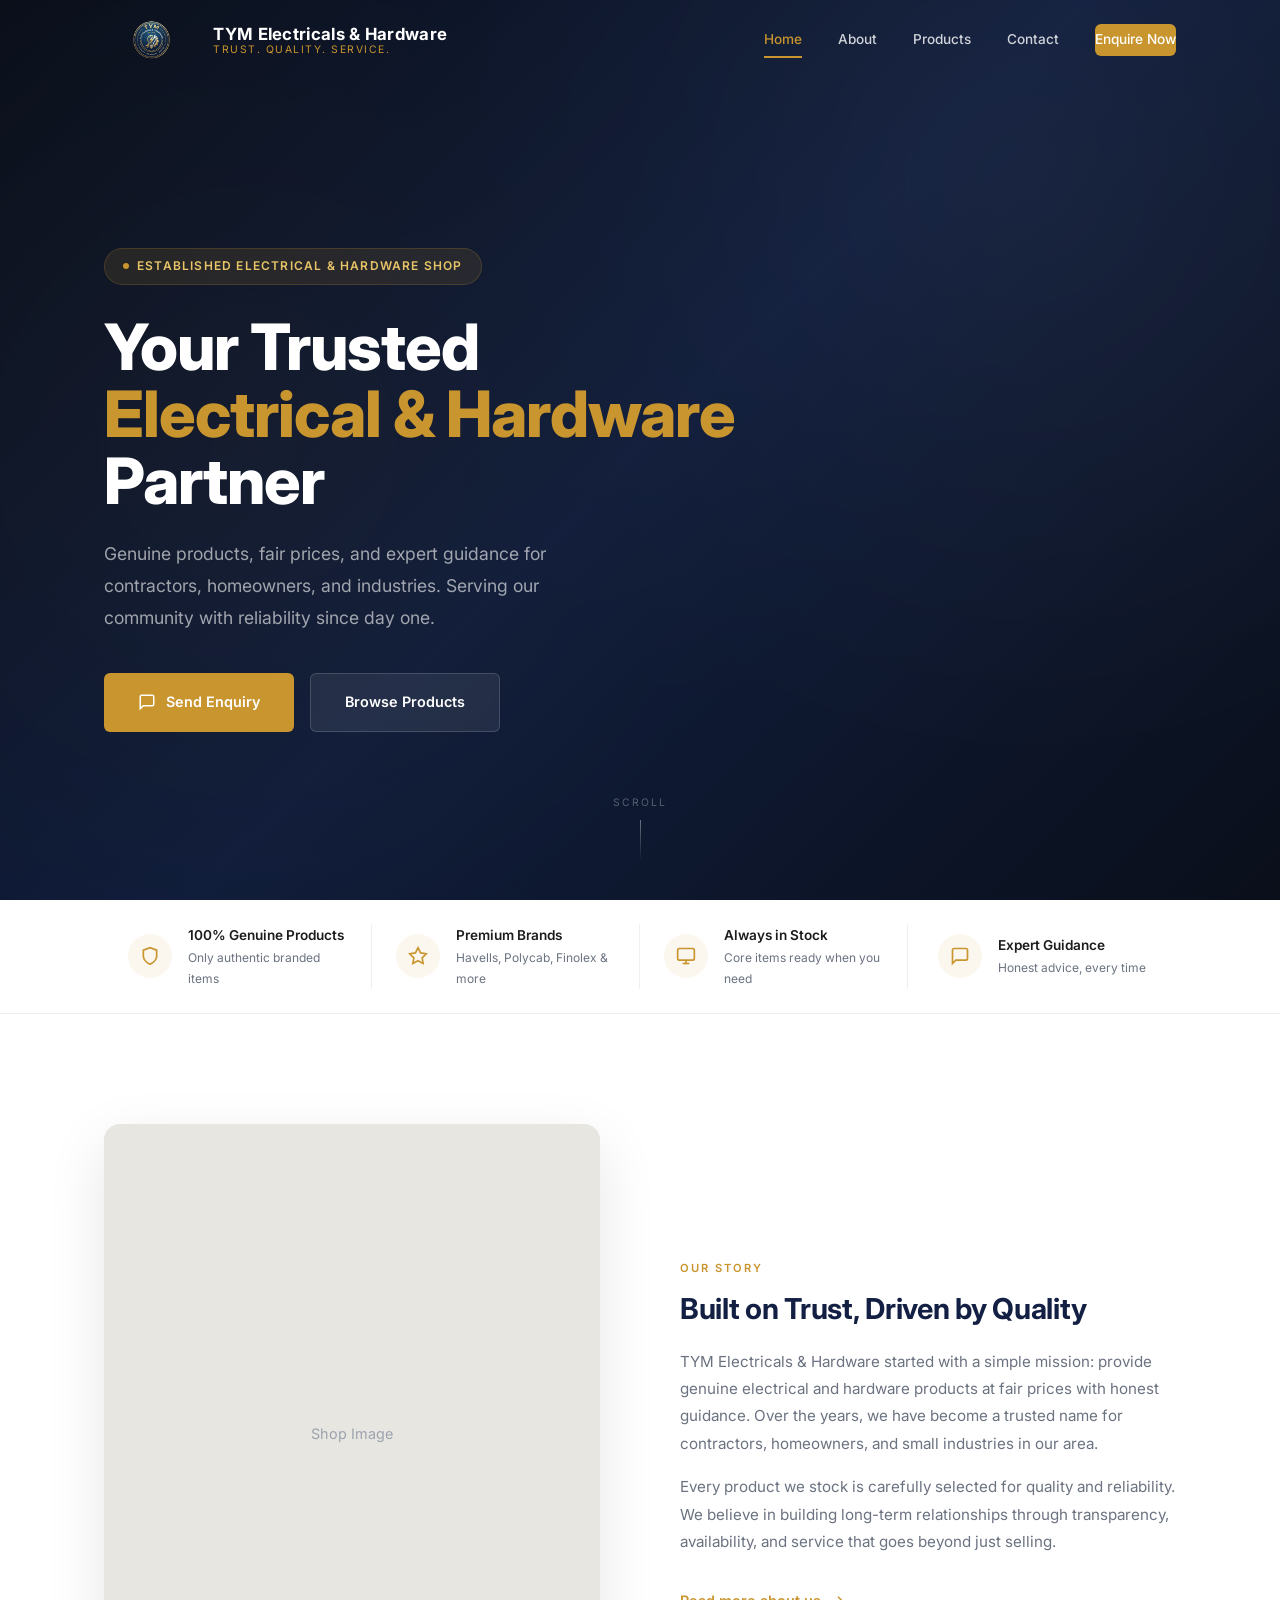
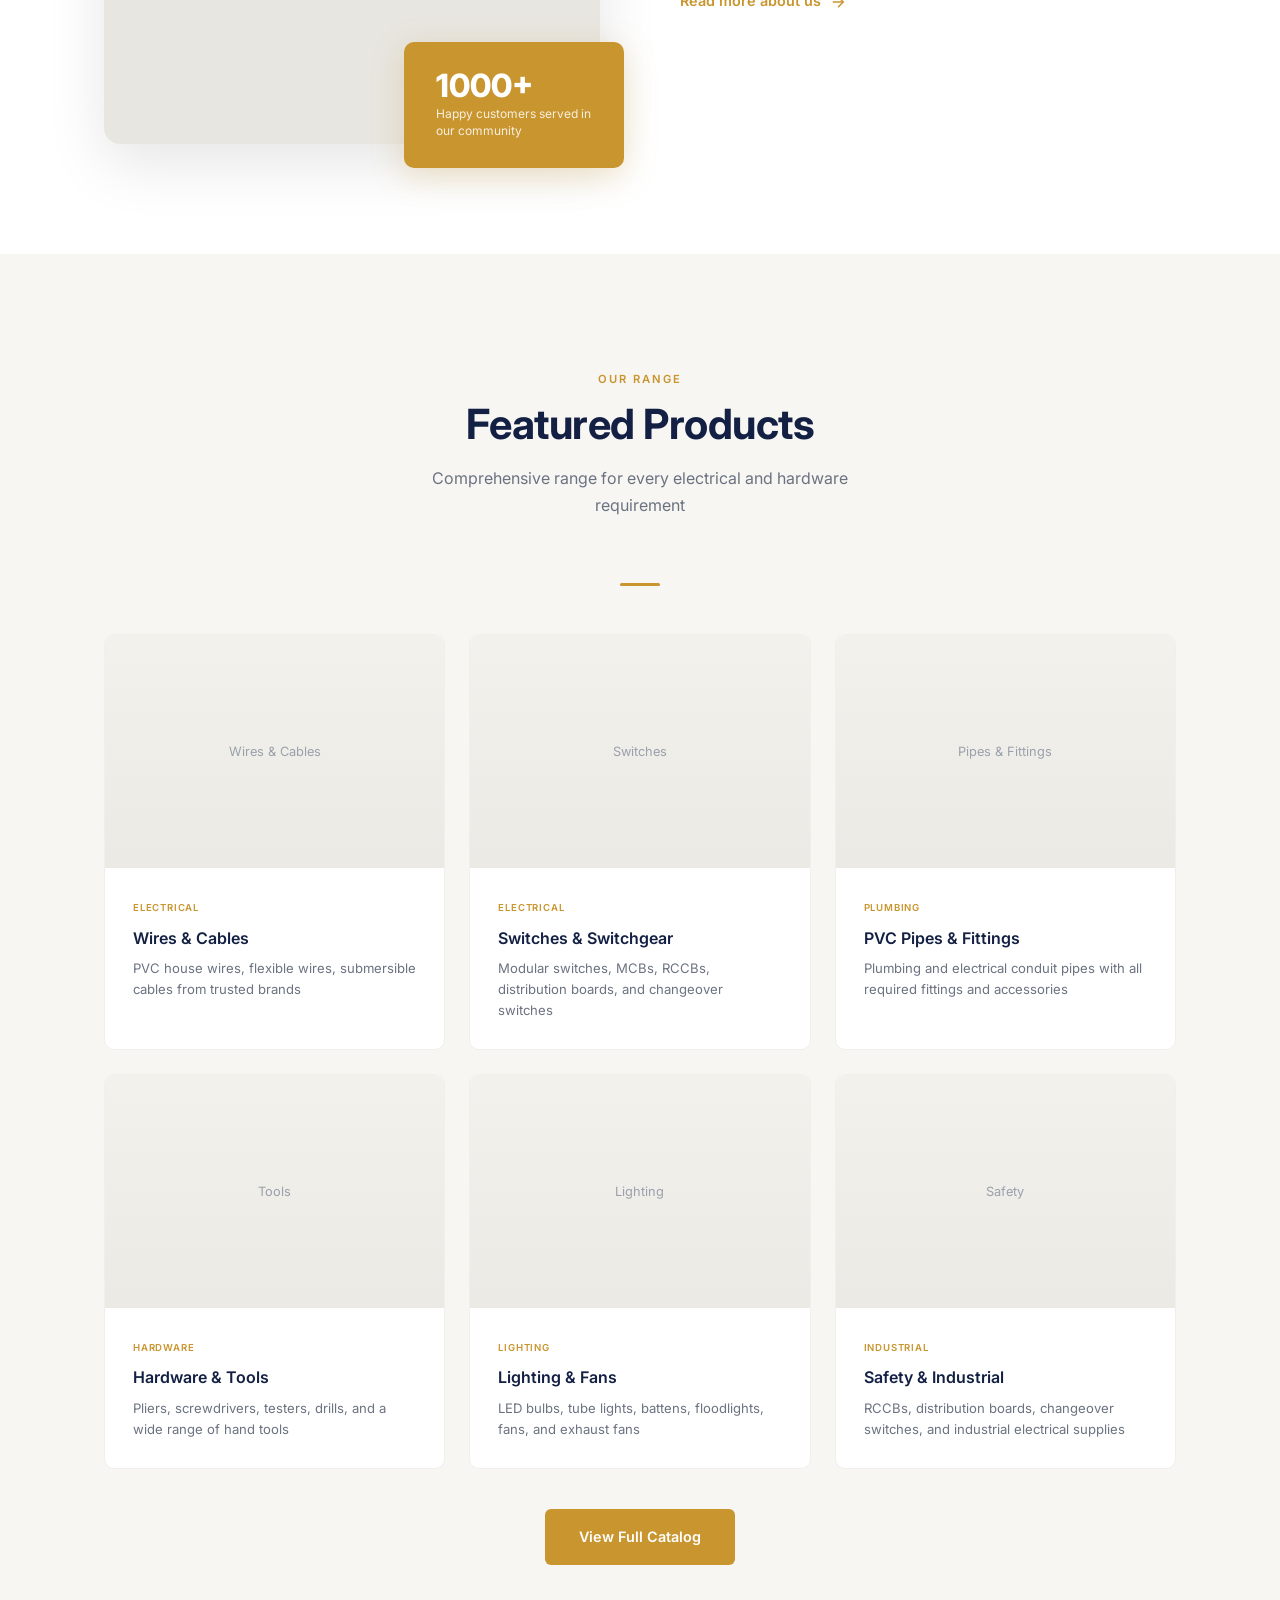
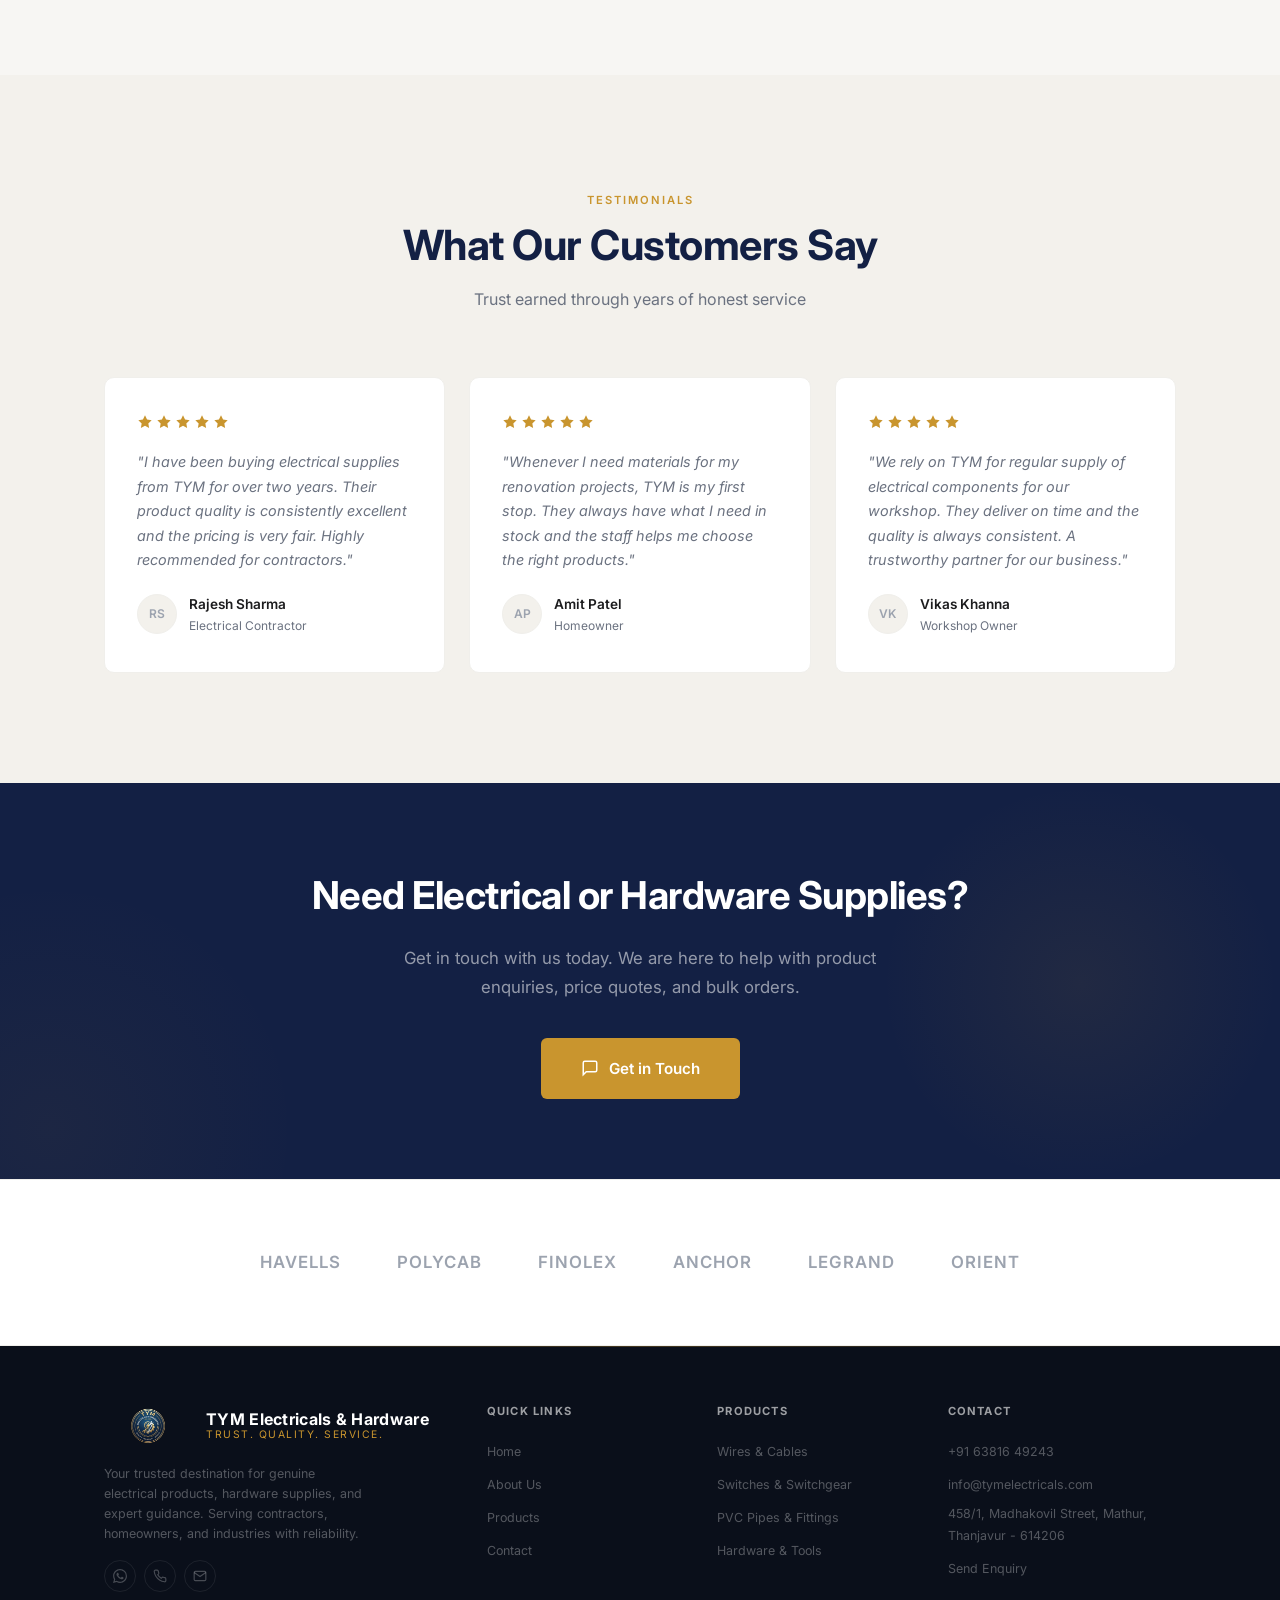
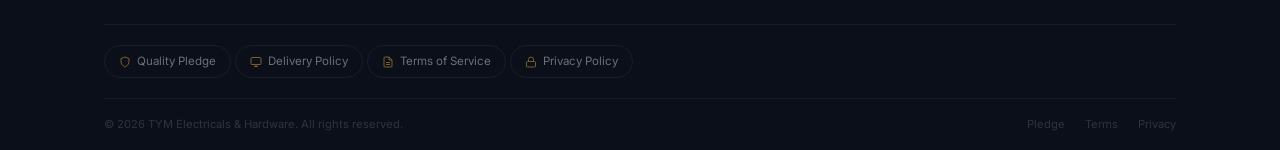
==== index.html @ fdbffb7a "Updated TYM Hardware website" ====
<!DOCTYPE html>
<html lang="en">
<head>
  <meta charset="UTF-8">
  <meta name="viewport" content="width=device-width, initial-scale=1.0">
  <meta name="description" content="TYM Electricals & Hardware - Your trusted source for genuine electrical products, wires, switches, pipes, tools, and hardware supplies.">
  <title>TYM Electricals & Hardware</title>
  <link rel="stylesheet" href="css/style.css">
</head>
<body>

  <!-- Mobile Overlay -->
  <div class="mobile-overlay"></div>

  <!-- Mobile Navigation -->
  <nav class="mobile-nav">
    <button class="mobile-nav-close" aria-label="Close menu">&times;</button>
    <a href="index.html">Home</a>
    <a href="about.html">About</a>
    <a href="products.html">Products</a>
    <a href="contact.html">Contact</a>
    <a href="contact.html">Enquire Now</a>
  </nav>

  <!-- Header -->
  <header class="header" id="home">
    <div class="container">
      <a href="index.html" class="logo">
        <img src="image/tym-e&amp;h-logo.png" alt="TYM Electricals & Hardware Logo" onerror="this.parentNode.innerHTML='<span class=logo-fallback>TYM</span>'">
        <div class="logo-text">
          <span>TYM Electricals &amp; Hardware</span>
          <span>Trust. Quality. Service.</span>
        </div>
      </a>
      <nav class="nav">
        <a href="index.html" class="active">Home</a>
        <a href="about.html">About</a>
        <a href="products.html">Products</a>
        <a href="contact.html">Contact</a>
        <a href="contact.html" class="nav-cta">Enquire Now</a>
      </nav>
      <button class="mobile-toggle" aria-label="Toggle menu">
        <span></span>
        <span></span>
        <span></span>
      </button>
    </div>
  </header>

  <!-- Hero -->
  <section class="hero">
    <div class="hero-bg" style="background-image: url('image/tym-hero-bg.png');"></div>
    <div class="hero-pattern"></div>
    <div class="container">
      <div class="hero-content">
        <div class="hero-badge">
          <span class="hero-badge-dot"></span>
          Established Electrical &amp; Hardware Shop
        </div>
        <h1>Your Trusted<br><span>Electrical &amp; Hardware</span><br>Partner</h1>
        <p>Genuine products, fair prices, and expert guidance for contractors, homeowners, and industries. Serving our community with reliability since day one.</p>
        <div class="hero-buttons">
          <a href="contact.html" class="btn btn-primary">
            <svg viewBox="0 0 24 24" fill="none" stroke="currentColor" stroke-width="2"><path d="M21 15a2 2 0 0 1-2 2H7l-4 4V5a2 2 0 0 1 2-2h14a2 2 0 0 1 2 2z"/></svg>
            Send Enquiry
          </a>
          <a href="products.html" class="btn btn-secondary">Browse Products</a>
        </div>
      </div>
    </div>
    <div class="hero-scroll">
      <span>Scroll</span>
      <div class="scroll-line"></div>
    </div>
  </section>

  <!-- Trust Bar -->
  <section class="trust-bar">
    <div class="container">
      <div class="trust-bar-grid">
        <div class="trust-item">
          <div class="trust-icon">
            <svg viewBox="0 0 24 24" fill="none" stroke="currentColor" stroke-width="2"><path d="M12 22s8-4 8-10V5l-8-3-8 3v7c0 6 8 10 8 10z"/></svg>
          </div>
          <div class="trust-text">
            <h5>100% Genuine Products</h5>
            <p>Only authentic branded items</p>
          </div>
        </div>
        <div class="trust-item">
          <div class="trust-icon">
            <svg viewBox="0 0 24 24" fill="none" stroke="currentColor" stroke-width="2"><path d="M12 2l3.09 6.26L22 9.27l-5 4.87 1.18 6.88L12 17.77l-6.18 3.25L7 14.14 2 9.27l6.91-1.01L12 2z"/></svg>
          </div>
          <div class="trust-text">
            <h5>Premium Brands</h5>
            <p>Havells, Polycab, Finolex &amp; more</p>
          </div>
        </div>
        <div class="trust-item">
          <div class="trust-icon">
            <svg viewBox="0 0 24 24" fill="none" stroke="currentColor" stroke-width="2"><rect x="2" y="3" width="20" height="14" rx="2"/><path d="M8 21h8"/><path d="M12 17v4"/></svg>
          </div>
          <div class="trust-text">
            <h5>Always in Stock</h5>
            <p>Core items ready when you need</p>
          </div>
        </div>
        <div class="trust-item">
          <div class="trust-icon">
            <svg viewBox="0 0 24 24" fill="none" stroke="currentColor" stroke-width="2"><path d="M21 15a2 2 0 0 1-2 2H7l-4 4V5a2 2 0 0 1 2-2h14a2 2 0 0 1 2 2z"/></svg>
          </div>
          <div class="trust-text">
            <h5>Expert Guidance</h5>
            <p>Honest advice, every time</p>
          </div>
        </div>
      </div>
    </div>
  </section>

  <!-- Story Preview -->
  <section class="section">
    <div class="container">
      <div class="story-grid">
        <div class="story-image-wrapper animate">
          <div class="story-image">
            <img src="image/shop-front.png" alt="TYM Electricals & Hardware" onerror="this.style.display='none';this.nextElementSibling.style.display='flex'">
            <div class="story-image-placeholder" style="display:none;">Shop Image</div>
          </div>
          <div class="story-accent-box">
            <div class="number">1000+</div>
            <div class="label">Happy customers served in our community</div>
          </div>
        </div>
        <div class="story-text animate">
          <span class="section-header-tag">Our Story</span>
          <h3>Built on Trust, Driven by Quality</h3>
          <p>TYM Electricals &amp; Hardware started with a simple mission: provide genuine electrical and hardware products at fair prices with honest guidance. Over the years, we have become a trusted name for contractors, homeowners, and small industries in our area.</p>
          <p>Every product we stock is carefully selected for quality and reliability. We believe in building long-term relationships through transparency, availability, and service that goes beyond just selling.</p>
          <a href="about.html" class="story-link">
            Read more about us
            <svg viewBox="0 0 24 24" fill="none" stroke="currentColor" stroke-width="2"><line x1="5" y1="12" x2="19" y2="12"/><polyline points="12 5 19 12 12 19"/></svg>
          </a>
        </div>
      </div>
    </div>
  </section>

  <!-- Featured Products -->
  <section class="section section-alt">
    <div class="container">
      <div class="section-header">
        <span class="section-header-tag">Our Range</span>
        <h2>Featured Products</h2>
        <p>Comprehensive range for every electrical and hardware requirement</p>
      </div>
      <div class="section-divider"></div>
      <div class="products-grid">
        <div class="product-card animate">
          <div class="product-card-image">
            <img src="image/cat-wires.png" alt="Electrical wires and cables" onerror="this.style.display='none';this.nextElementSibling.style.display='flex'">
            <div class="product-placeholder" style="display:none;">Wires &amp; Cables</div>
          </div>
          <div class="product-card-body">
            <span class="product-tag">Electrical</span>
            <h4>Wires &amp; Cables</h4>
            <p>PVC house wires, flexible wires, submersible cables from trusted brands</p>
          </div>
        </div>
        <div class="product-card animate">
          <div class="product-card-image">
            <img src="image/cat-switches.png" alt="Switches and switchgear" onerror="this.style.display='none';this.nextElementSibling.style.display='flex'">
            <div class="product-placeholder" style="display:none;">Switches</div>
          </div>
          <div class="product-card-body">
            <span class="product-tag">Electrical</span>
            <h4>Switches &amp; Switchgear</h4>
            <p>Modular switches, MCBs, RCCBs, distribution boards, and changeover switches</p>
          </div>
        </div>
        <div class="product-card animate">
          <div class="product-card-image">
            <img src="image/cat-pipes.png" alt="PVC pipes and fittings" onerror="this.style.display='none';this.nextElementSibling.style.display='flex'">
            <div class="product-placeholder" style="display:none;">Pipes &amp; Fittings</div>
          </div>
          <div class="product-card-body">
            <span class="product-tag">Plumbing</span>
            <h4>PVC Pipes &amp; Fittings</h4>
            <p>Plumbing and electrical conduit pipes with all required fittings and accessories</p>
          </div>
        </div>
        <div class="product-card animate">
          <div class="product-card-image">
            <img src="image/cat-tools.png" alt="Hardware tools" onerror="this.style.display='none';this.nextElementSibling.style.display='flex'">
            <div class="product-placeholder" style="display:none;">Tools</div>
          </div>
          <div class="product-card-body">
            <span class="product-tag">Hardware</span>
            <h4>Hardware &amp; Tools</h4>
            <p>Pliers, screwdrivers, testers, drills, and a wide range of hand tools</p>
          </div>
        </div>
        <div class="product-card animate">
          <div class="product-card-image">
            <img src="image/cat-lighting.png" alt="Lighting and fans" onerror="this.style.display='none';this.nextElementSibling.style.display='flex'">
            <div class="product-placeholder" style="display:none;">Lighting</div>
          </div>
          <div class="product-card-body">
            <span class="product-tag">Lighting</span>
            <h4>Lighting &amp; Fans</h4>
            <p>LED bulbs, tube lights, battens, floodlights, fans, and exhaust fans</p>
          </div>
        </div>
        <div class="product-card animate">
          <div class="product-card-image">
            <img src="image/cat-safety.png" alt="Safety and industrial products" onerror="this.style.display='none';this.nextElementSibling.style.display='flex'">
            <div class="product-placeholder" style="display:none;">Safety</div>
          </div>
          <div class="product-card-body">
            <span class="product-tag">Industrial</span>
            <h4>Safety &amp; Industrial</h4>
            <p>RCCBs, distribution boards, changeover switches, and industrial electrical supplies</p>
          </div>
        </div>
      </div>
      <div style="text-align:center;margin-top:40px;">
        <a href="products.html" class="btn btn-primary">View Full Catalog</a>
      </div>
    </div>
  </section>

  <!-- Testimonials -->
  <section class="section section-warm">
    <div class="container">
      <div class="section-header">
        <span class="section-header-tag">Testimonials</span>
        <h2>What Our Customers Say</h2>
        <p>Trust earned through years of honest service</p>
      </div>
      <div class="testimonials-grid">
        <div class="testimonial-card animate">
          <div class="testimonial-stars">
            <svg viewBox="0 0 24 24" fill="currentColor"><path d="M12 2l3.09 6.26L22 9.27l-5 4.87 1.18 6.88L12 17.77l-6.18 3.25L7 14.14 2 9.27l6.91-1.01L12 2z"/></svg>
            <svg viewBox="0 0 24 24" fill="currentColor"><path d="M12 2l3.09 6.26L22 9.27l-5 4.87 1.18 6.88L12 17.77l-6.18 3.25L7 14.14 2 9.27l6.91-1.01L12 2z"/></svg>
            <svg viewBox="0 0 24 24" fill="currentColor"><path d="M12 2l3.09 6.26L22 9.27l-5 4.87 1.18 6.88L12 17.77l-6.18 3.25L7 14.14 2 9.27l6.91-1.01L12 2z"/></svg>
            <svg viewBox="0 0 24 24" fill="currentColor"><path d="M12 2l3.09 6.26L22 9.27l-5 4.87 1.18 6.88L12 17.77l-6.18 3.25L7 14.14 2 9.27l6.91-1.01L12 2z"/></svg>
            <svg viewBox="0 0 24 24" fill="currentColor"><path d="M12 2l3.09 6.26L22 9.27l-5 4.87 1.18 6.88L12 17.77l-6.18 3.25L7 14.14 2 9.27l6.91-1.01L12 2z"/></svg>
          </div>
          <p class="testimonial-text">"I have been buying electrical supplies from TYM for over two years. Their product quality is consistently excellent and the pricing is very fair. Highly recommended for contractors."</p>
          <div class="testimonial-author">
            <div class="testimonial-avatar">RS</div>
            <div class="testimonial-info">
              <h5>Rajesh Sharma</h5>
              <p>Electrical Contractor</p>
            </div>
          </div>
        </div>
        <div class="testimonial-card animate">
          <div class="testimonial-stars">
            <svg viewBox="0 0 24 24" fill="currentColor"><path d="M12 2l3.09 6.26L22 9.27l-5 4.87 1.18 6.88L12 17.77l-6.18 3.25L7 14.14 2 9.27l6.91-1.01L12 2z"/></svg>
            <svg viewBox="0 0 24 24" fill="currentColor"><path d="M12 2l3.09 6.26L22 9.27l-5 4.87 1.18 6.88L12 17.77l-6.18 3.25L7 14.14 2 9.27l6.91-1.01L12 2z"/></svg>
            <svg viewBox="0 0 24 24" fill="currentColor"><path d="M12 2l3.09 6.26L22 9.27l-5 4.87 1.18 6.88L12 17.77l-6.18 3.25L7 14.14 2 9.27l6.91-1.01L12 2z"/></svg>
            <svg viewBox="0 0 24 24" fill="currentColor"><path d="M12 2l3.09 6.26L22 9.27l-5 4.87 1.18 6.88L12 17.77l-6.18 3.25L7 14.14 2 9.27l6.91-1.01L12 2z"/></svg>
            <svg viewBox="0 0 24 24" fill="currentColor"><path d="M12 2l3.09 6.26L22 9.27l-5 4.87 1.18 6.88L12 17.77l-6.18 3.25L7 14.14 2 9.27l6.91-1.01L12 2z"/></svg>
          </div>
          <p class="testimonial-text">"Whenever I need materials for my renovation projects, TYM is my first stop. They always have what I need in stock and the staff helps me choose the right products."</p>
          <div class="testimonial-author">
            <div class="testimonial-avatar">AP</div>
            <div class="testimonial-info">
              <h5>Amit Patel</h5>
              <p>Homeowner</p>
            </div>
          </div>
        </div>
        <div class="testimonial-card animate">
          <div class="testimonial-stars">
            <svg viewBox="0 0 24 24" fill="currentColor"><path d="M12 2l3.09 6.26L22 9.27l-5 4.87 1.18 6.88L12 17.77l-6.18 3.25L7 14.14 2 9.27l6.91-1.01L12 2z"/></svg>
            <svg viewBox="0 0 24 24" fill="currentColor"><path d="M12 2l3.09 6.26L22 9.27l-5 4.87 1.18 6.88L12 17.77l-6.18 3.25L7 14.14 2 9.27l6.91-1.01L12 2z"/></svg>
            <svg viewBox="0 0 24 24" fill="currentColor"><path d="M12 2l3.09 6.26L22 9.27l-5 4.87 1.18 6.88L12 17.77l-6.18 3.25L7 14.14 2 9.27l6.91-1.01L12 2z"/></svg>
            <svg viewBox="0 0 24 24" fill="currentColor"><path d="M12 2l3.09 6.26L22 9.27l-5 4.87 1.18 6.88L12 17.77l-6.18 3.25L7 14.14 2 9.27l6.91-1.01L12 2z"/></svg>
            <svg viewBox="0 0 24 24" fill="currentColor"><path d="M12 2l3.09 6.26L22 9.27l-5 4.87 1.18 6.88L12 17.77l-6.18 3.25L7 14.14 2 9.27l6.91-1.01L12 2z"/></svg>
          </div>
          <p class="testimonial-text">"We rely on TYM for regular supply of electrical components for our workshop. They deliver on time and the quality is always consistent. A trustworthy partner for our business."</p>
          <div class="testimonial-author">
            <div class="testimonial-avatar">VK</div>
            <div class="testimonial-info">
              <h5>Vikas Khanna</h5>
              <p>Workshop Owner</p>
            </div>
          </div>
        </div>
      </div>
    </div>
  </section>

  <!-- CTA Banner -->
  <section class="cta-banner">
    <div class="container">
      <div class="cta-content">
        <h2>Need Electrical or Hardware Supplies?</h2>
        <p>Get in touch with us today. We are here to help with product enquiries, price quotes, and bulk orders.</p>
        <a href="contact.html" class="btn btn-primary">
          <svg viewBox="0 0 24 24" fill="none" stroke="currentColor" stroke-width="2"><path d="M21 15a2 2 0 0 1-2 2H7l-4 4V5a2 2 0 0 1 2-2h14a2 2 0 0 1 2 2z"/></svg>
          Get in Touch
        </a>
      </div>
    </div>
  </section>

  <!-- Brands -->
  <section class="brands-section">
    <div class="container">
      <div class="brands-grid">
        <span class="brand-item">Havells</span>
        <span class="brand-item">Polycab</span>
        <span class="brand-item">Finolex</span>
        <span class="brand-item">Anchor</span>
        <span class="brand-item">Legrand</span>
        <span class="brand-item">Orient</span>
      </div>
    </div>
  </section>

    <!-- Footer -->
  <footer class="footer">
    <div class="container">
      <div class="footer-grid">
        <div class="footer-brand">
          <a href="index.html" class="logo">
            <img src="image/tym-e&amp;h-logo.png" alt="TYM Electricals & Hardware" onerror="this.style.display='none'">
            <div class="logo-text">
              <span>TYM Electricals &amp; Hardware</span>
              <span>Trust. Quality. Service.</span>
            </div>
          </a>
          <p class="footer-brand-desc">Your trusted destination for genuine electrical products, hardware supplies, and expert guidance. Serving contractors, homeowners, and industries with reliability.</p>
          <div class="footer-social">
            <a href="#" aria-label="WhatsApp">
              <svg viewBox="0 0 24 24" fill="currentColor"><path d="M17.472 14.382c-.297-.149-1.758-.867-2.03-.967-.273-.099-.471-.148-.67.15-.197.297-.767.966-.94 1.164-.173.199-.347.223-.644.075-.297-.15-1.255-.463-2.39-1.475-.883-.788-1.48-1.761-1.653-2.059-.173-.297-.018-.458.13-.606.134-.133.298-.347.446-.52.149-.174.198-.298.298-.497.099-.198.05-.371-.025-.52-.075-.149-.669-1.612-.916-2.207-.242-.579-.487-.5-.669-.51-.173-.008-.371-.01-.57-.01-.198 0-.52.074-.792.372-.272.297-1.04 1.016-1.04 2.479 0 1.462 1.065 2.875 1.213 3.074.149.198 2.096 3.2 5.077 4.487.709.306 1.262.489 1.694.625.712.227 1.36.195 1.871.118.571-.085 1.758-.719 2.006-1.413.248-.694.248-1.289.173-1.413-.074-.124-.272-.198-.57-.347m-5.421 7.403h-.004a9.87 9.87 0 01-5.031-1.378l-.361-.214-3.741.982.998-3.648-.235-.374a9.86 9.86 0 01-1.51-5.26c.001-5.45 4.436-9.884 9.888-9.884 2.64 0 5.122 1.03 6.988 2.898a9.825 9.825 0 012.893 6.994c-.003 5.45-4.437 9.884-9.885 9.884m8.413-18.297A11.815 11.815 0 0012.05 0C5.495 0 .16 5.335.157 11.892c0 2.096.547 4.142 1.588 5.945L.057 24l6.305-1.654a11.882 11.882 0 005.683 1.448h.005c6.554 0 11.89-5.335 11.893-11.893a11.821 11.821 0 00-3.48-8.413z"/></svg>
            </a>
            <a href="#" aria-label="Phone">
              <svg viewBox="0 0 24 24" fill="none" stroke="currentColor" stroke-width="2"><path d="M22 16.92v3a2 2 0 01-2.18 2 19.79 19.79 0 01-8.63-3.07 19.5 19.5 0 01-6-6 19.79 19.79 0 01-3.07-8.67A2 2 0 014.11 2h3a2 2 0 012 1.72 12.84 12.84 0 00.7 2.81 2 2 0 01-.45 2.11L8.09 9.91a16 16 0 006 6l1.27-1.27a2 2 0 012.11-.45 12.84 12.84 0 002.81.7A2 2 0 0122 16.92z"/></svg>
            </a>
            <a href="#" aria-label="Email">
              <svg viewBox="0 0 24 24" fill="none" stroke="currentColor" stroke-width="2"><path d="M4 4h16c1.1 0 2 .9 2 2v12c0 1.1-.9 2-2 2H4c-1.1 0-2-.9-2-2V6c0-1.1.9-2 2-2z"/><polyline points="22,6 12,13 2,6"/></svg>
            </a>
          </div>
        </div>
        <div>
          <h5>Quick Links</h5>
          <ul>
            <li><a href="index.html">Home</a></li>
            <li><a href="about.html">About Us</a></li>
            <li><a href="products.html">Products</a></li>
            <li><a href="contact.html">Contact</a></li>
          </ul>
        </div>
        <div>
          <h5>Products</h5>
          <ul>
            <li><a href="products.html">Wires &amp; Cables</a></li>
            <li><a href="products.html">Switches &amp; Switchgear</a></li>
            <li><a href="products.html">PVC Pipes &amp; Fittings</a></li>
            <li><a href="products.html">Hardware &amp; Tools</a></li>
          </ul>
        </div>
        <div>
          <h5>Contact</h5>
          <ul>
            <li><a href="tel:+916381649243">+91 63816 49243</a></li>
            <li><a href="mailto:info@tymelectricals.com">info@tymelectricals.com</a></li>
            <li><a href="contact.html">458/1, Madhakovil Street, Mathur, Thanjavur - 614206</a></li>
            <li><a href="contact.html">Send Enquiry</a></li>
          </ul>
        </div>
      </div>

      <div class="footer-legal">
        <div class="footer-legal-links">
          <a href="quality-pledge.html" class="footer-legal-link">
            <svg viewBox="0 0 24 24" fill="none" stroke="currentColor" stroke-width="2"><path d="M12 22s8-4 8-10V5l-8-3-8 3v7c0 6 8 10 8 10z"/></svg>
            Quality Pledge
          </a>
          <a href="delivery-policy.html" class="footer-legal-link">
            <svg viewBox="0 0 24 24" fill="none" stroke="currentColor" stroke-width="2"><rect x="2" y="3" width="20" height="14" rx="2"/><path d="M8 21h8"/><path d="M12 17v4"/></svg>
            Delivery Policy
          </a>
          <a href="terms-of-service.html" class="footer-legal-link">
            <svg viewBox="0 0 24 24" fill="none" stroke="currentColor" stroke-width="2"><path d="M14 2H6a2 2 0 00-2 2v16a2 2 0 002 2h12a2 2 0 002-2V8z"/><polyline points="14 2 14 8 20 8"/><line x1="16" y1="13" x2="8" y2="13"/><line x1="16" y1="17" x2="8" y2="17"/></svg>
            Terms of Service
          </a>
          <a href="privacy-policy.html" class="footer-legal-link">
            <svg viewBox="0 0 24 24" fill="none" stroke="currentColor" stroke-width="2"><rect x="3" y="11" width="18" height="11" rx="2" ry="2"/><path d="M7 11V7a5 5 0 0110 0v4"/></svg>
            Privacy Policy
          </a>
        </div>
      </div>

      <div class="footer-bottom">
        <span>&copy; 2026 TYM Electricals &amp; Hardware. All rights reserved.</span>
        <div class="footer-bottom-links">
          <a href="quality-pledge.html">Pledge</a>
          <a href="terms-of-service.html">Terms</a>
          <a href="privacy-policy.html">Privacy</a>
        </div>
      </div>
    </div>
  </footer>
  <script src="js/script.js"></script>
</body>
</html>
---- css/style.css ----
/* ============================================
   TYM Electricals & Hardware - Premium v2
   ============================================ */

@import url('https://fonts.googleapis.com/css2?family=Inter:wght@300;400;500;600;700;800&display=swap');

/* ----- Reset & Variables ----- */
*, *::before, *::after {
  box-sizing: border-box;
  margin: 0;
  padding: 0;
}

:root {
  --color-dark: #0a0f1a;
  --color-dark-secondary: #111827;
  --color-primary: #132044;
  --color-primary-light: #1e3a6e;
  --color-accent: #c9952e;
  --color-accent-dark: #a67a1e;
  --color-accent-light: #e8c468;
  --color-bg: #ffffff;
  --color-bg-alt: #f7f6f3;
  --color-bg-warm: #f3f1ec;
  --color-text: #1c1c1e;
  --color-text-light: #6b7280;
  --color-text-muted: #9ca3af;
  --color-border: #e8e6e1;
  --color-border-light: #f0efeb;
  --color-footer: #0a0f1a;
  --max-width: 1120px;
  --max-width-wide: 1280px;
  --header-height: 80px;
  --radius-sm: 6px;
  --radius: 10px;
  --radius-lg: 16px;
  --shadow-sm: 0 1px 3px rgba(0,0,0,0.06);
  --shadow-md: 0 8px 30px rgba(0,0,0,0.08);
  --shadow-lg: 0 20px 60px rgba(0,0,0,0.1);
  --shadow-glow: 0 8px 32px rgba(201,149,46,0.25);
  --transition: 0.35s cubic-bezier(0.4, 0, 0.2, 1);
}

html {
  scroll-behavior: smooth;
  font-size: 16px;
}

body {
  font-family: 'Inter', -apple-system, BlinkMacSystemFont, 'Segoe UI', sans-serif;
  color: var(--color-text);
  background: var(--color-bg);
  line-height: 1.7;
  -webkit-font-smoothing: antialiased;
  overflow-x: hidden;
}

img { max-width: 100%; height: auto; display: block; }
a { text-decoration: none; color: inherit; }
ul { list-style: none; }

.container {
  width: 100%;
  max-width: var(--max-width);
  margin: 0 auto;
  padding: 0 24px;
}

.container-wide {
  max-width: var(--max-width-wide);
}

/* ----- Animation ----- */
.animate {
  opacity: 0;
  transform: translateY(30px);
  transition: opacity 0.7s ease, transform 0.7s ease;
}

.animate.visible {
  opacity: 1;
  transform: translateY(0);
}

/* ----- Header ----- */
.header {
  position: fixed;
  top: 0;
  left: 0;
  width: 100%;
  z-index: 1000;
  height: var(--header-height);
  transition: all var(--transition);
}

.header:not(.scrolled) {
  background: transparent;
}

.header.scrolled {
  background: rgba(255,255,255,0.97);
  backdrop-filter: blur(20px);
  -webkit-backdrop-filter: blur(20px);
  border-bottom: 1px solid var(--color-border-light);
}

.header .container {
  display: flex;
  align-items: center;
  justify-content: space-between;
  height: 100%;
}

/* Logo */
.logo {
  display: flex;
  align-items: center;
  gap: 14px;
  flex-shrink: 0;
}

.logo img {
  height: 52px;
  width: auto;
  transition: all var(--transition);
}

.header.scrolled .logo img {
  height: 46px;
}

.logo-text {
  display: flex;
  flex-direction: column;
  line-height: 1.2;
}

.logo-fallback {
  font-size: 1.4rem;
  font-weight: 800;
  color: var(--color-accent);
  letter-spacing: 1px;
}

.logo-text span:first-child {
  font-size: 1.05rem;
  font-weight: 700;
  letter-spacing: 0.3px;
  color: var(--color-text-inverse, #ffffff);
  transition: color var(--transition);
}

.header.scrolled .logo-text span:first-child {
  color: var(--color-primary);
}

.logo-text span:last-child {
  font-size: 0.65rem;
  font-weight: 400;
  letter-spacing: 1.5px;
  text-transform: uppercase;
  color: var(--color-accent);
}

/* Navigation */
.nav {
  display: flex;
  align-items: center;
  gap: 36px;
}

.nav a {
  font-size: 0.85rem;
  font-weight: 500;
  position: relative;
  padding: 4px 0;
  color: rgba(255,255,255,0.8);
  transition: color var(--transition);
}

.header.scrolled .nav a {
  color: var(--color-text);
}

.nav a::after {
  content: '';
  position: absolute;
  bottom: -2px;
  left: 0;
  width: 0;
  height: 2px;
  background: var(--color-accent);
  transition: width var(--transition);
}

.nav a:hover { color: var(--color-accent); }
.nav a:hover::after { width: 100%; }

.nav-cta {
  background: var(--color-accent) !important;
  color: #ffffff !important;
  padding: 10px 28px;
  border-radius: var(--radius-sm);
  font-weight: 600;
  font-size: 0.85rem !important;
  transition: all var(--transition);
}

.nav-cta::after { display: none !important; }

.nav-cta:hover {
  background: var(--color-accent-dark) !important;
  transform: translateY(-1px);
  box-shadow: var(--shadow-glow);
}

/* Mobile Toggle */
.mobile-toggle {
  display: none;
  flex-direction: column;
  gap: 5px;
  cursor: pointer;
  background: none;
  border: none;
  padding: 4px;
  z-index: 10;
}

.mobile-toggle span {
  display: block;
  width: 22px;
  height: 2px;
  background: #ffffff;
  border-radius: 2px;
  transition: all var(--transition);
}

.header.scrolled .mobile-toggle span {
  background: var(--color-primary);
}

/* ----- Hero ----- */
.hero {
  min-height: 100vh;
  min-height: 100dvh;
  display: flex;
  align-items: center;
  position: relative;
  overflow: hidden;
  background: var(--color-dark);
}

.hero-bg {
  position: absolute;
  inset: 0;
  background-size: cover;
  background-position: center;
  z-index: 0;
}

.hero-bg::after {
  content: '';
  position: absolute;
  inset: 0;
  background: linear-gradient(135deg, rgba(10,15,26,0.92) 0%, rgba(17,32,68,0.8) 50%, rgba(10,15,26,0.7) 100%);
}

.hero-pattern {
  position: absolute;
  inset: 0;
  z-index: 0;
  opacity: 0.04;
  background-image:
    radial-gradient(circle at 20% 50%, var(--color-accent) 0%, transparent 50%),
    radial-gradient(circle at 80% 20%, #ffffff 0%, transparent 50%);
  pointer-events: none;
}

.hero .container {
  position: relative;
  z-index: 1;
  padding-top: var(--header-height);
}

.hero-content {
  max-width: 680px;
}

.hero-badge {
  display: inline-flex;
  align-items: center;
  gap: 8px;
  background: rgba(201,149,46,0.12);
  color: var(--color-accent-light);
  font-size: 0.75rem;
  font-weight: 600;
  padding: 7px 18px;
  border-radius: 100px;
  letter-spacing: 1.2px;
  text-transform: uppercase;
  margin-bottom: 28px;
  border: 1px solid rgba(201,149,46,0.2);
}

.hero-badge-dot {
  width: 6px;
  height: 6px;
  border-radius: 50%;
  background: var(--color-accent);
  animation: pulse-dot 2s ease-in-out infinite;
}

@keyframes pulse-dot {
  0%, 100% { opacity: 1; }
  50% { opacity: 0.3; }
}

.hero h1 {
  font-size: 4rem;
  font-weight: 800;
  color: #ffffff;
  line-height: 1.05;
  margin-bottom: 24px;
  letter-spacing: -1px;
}

.hero h1 span {
  color: var(--color-accent);
}

.hero p {
  font-size: 1.1rem;
  color: rgba(255,255,255,0.6);
  line-height: 1.8;
  margin-bottom: 40px;
  max-width: 520px;
}

.hero-buttons {
  display: flex;
  gap: 16px;
  flex-wrap: wrap;
}

.btn {
  display: inline-flex;
  align-items: center;
  gap: 10px;
  font-family: inherit;
  font-size: 0.9rem;
  font-weight: 600;
  padding: 16px 34px;
  border-radius: var(--radius-sm);
  border: none;
  cursor: pointer;
  transition: all var(--transition);
}

.btn-primary {
  background: var(--color-accent);
  color: #ffffff;
}

.btn-primary:hover {
  background: var(--color-accent-dark);
  transform: translateY(-2px);
  box-shadow: var(--shadow-glow);
}

.btn-secondary {
  background: rgba(255,255,255,0.08);
  color: #ffffff;
  border: 1px solid rgba(255,255,255,0.15);
  backdrop-filter: blur(4px);
}

.btn-secondary:hover {
  background: rgba(255,255,255,0.14);
  border-color: var(--color-accent);
  color: var(--color-accent-light);
  transform: translateY(-2px);
}

.btn svg { width: 18px; height: 18px; }

/* Hero Scroll Indicator */
.hero-scroll {
  position: absolute;
  bottom: 40px;
  left: 50%;
  transform: translateX(-50%);
  z-index: 1;
  display: flex;
  flex-direction: column;
  align-items: center;
  gap: 8px;
  color: rgba(255,255,255,0.3);
  font-size: 0.65rem;
  letter-spacing: 2px;
  text-transform: uppercase;
}

.scroll-line {
  width: 1px;
  height: 40px;
  background: linear-gradient(to bottom, rgba(255,255,255,0.4), transparent);
  animation: scroll-line 2s ease-in-out infinite;
}

@keyframes scroll-line {
  0% { transform: scaleY(0); transform-origin: top; }
  50% { transform: scaleY(1); transform-origin: top; }
  50.01% { transform-origin: bottom; }
  100% { transform: scaleY(0); transform-origin: bottom; }
}

/* ----- Trust Bar ----- */
.trust-bar {
  background: var(--color-bg);
  border-bottom: 1px solid var(--color-border-light);
  padding: 24px 0;
}

.trust-bar-grid {
  display: grid;
  grid-template-columns: repeat(4, 1fr);
  gap: 0;
}

.trust-item {
  display: flex;
  align-items: center;
  gap: 16px;
  padding: 0 24px;
  border-right: 1px solid var(--color-border-light);
  justify-content: center;
}

.trust-item:last-child { border-right: none; }

.trust-icon {
  width: 44px;
  height: 44px;
  flex-shrink: 0;
  display: flex;
  align-items: center;
  justify-content: center;
  border-radius: 50%;
  background: rgba(201,149,46,0.08);
  color: var(--color-accent);
}

.trust-icon svg { width: 20px; height: 20px; }

.trust-text h5 {
  font-size: 0.85rem;
  font-weight: 600;
  color: var(--color-text);
  margin-bottom: 1px;
}

.trust-text p {
  font-size: 0.75rem;
  color: var(--color-text-light);
}

/* ----- Section Common ----- */
.section {
  padding: 110px 0;
}

.section-alt { background: var(--color-bg-alt); }
.section-warm { background: var(--color-bg-warm); }

.section-header {
  text-align: center;
  margin-bottom: 64px;
}

.section-header-tag {
  display: inline-block;
  font-size: 0.7rem;
  font-weight: 600;
  color: var(--color-accent);
  letter-spacing: 2px;
  text-transform: uppercase;
  margin-bottom: 12px;
}

.section-header h2 {
  font-size: 2.6rem;
  font-weight: 700;
  color: var(--color-primary);
  margin-bottom: 16px;
  letter-spacing: -0.5px;
  line-height: 1.15;
}

.section-header p {
  font-size: 1rem;
  color: var(--color-text-light);
  max-width: 480px;
  margin: 0 auto;
  line-height: 1.7;
}

/* Divider accent line */
.section-divider {
  width: 40px;
  height: 3px;
  background: var(--color-accent);
  margin: 0 auto 48px;
  border-radius: 2px;
}

/* ----- Story/About Section ----- */
.story-grid {
  display: grid;
  grid-template-columns: 1fr 1fr;
  gap: 80px;
  align-items: center;
}

.story-image-wrapper {
  position: relative;
}

.story-image {
  border-radius: var(--radius-lg);
  overflow: hidden;
  box-shadow: var(--shadow-lg);
  background: var(--color-bg-alt);
  aspect-ratio: 4/5;
}

.story-image img {
  width: 100%;
  height: 100%;
  object-fit: cover;
  transition: transform 0.8s ease;
}

.story-image:hover img {
  transform: scale(1.03);
}

.story-image-placeholder {
  width: 100%;
  height: 100%;
  display: flex;
  align-items: center;
  justify-content: center;
  background: var(--color-border);
  color: var(--color-text-muted);
  font-size: 0.9rem;
}

.story-accent-box {
  position: absolute;
  bottom: -24px;
  right: -24px;
  background: var(--color-accent);
  color: #ffffff;
  padding: 28px 32px;
  border-radius: var(--radius);
  box-shadow: var(--shadow-glow);
  max-width: 220px;
}

.story-accent-box .number {
  font-size: 2rem;
  font-weight: 800;
  line-height: 1;
}

.story-accent-box .label {
  font-size: 0.75rem;
  opacity: 0.85;
  margin-top: 4px;
  line-height: 1.4;
}

.story-text h3 {
  font-size: 1.8rem;
  font-weight: 700;
  color: var(--color-primary);
  margin-bottom: 20px;
  line-height: 1.3;
  letter-spacing: -0.3px;
}

.story-text p {
  color: var(--color-text-light);
  margin-bottom: 16px;
  font-size: 0.95rem;
  line-height: 1.8;
}

.story-text p:last-of-type { margin-bottom: 32px; }

.story-link {
  display: inline-flex;
  align-items: center;
  gap: 8px;
  font-weight: 600;
  font-size: 0.9rem;
  color: var(--color-accent);
  transition: gap var(--transition);
}

.story-link:hover { gap: 14px; }

.story-link svg { width: 18px; height: 18px; }

/* ----- Values Section (dark) ----- */
.values-section {
  background: var(--color-dark-secondary);
  color: #ffffff;
  position: relative;
  overflow: hidden;
}

.values-section::before {
  content: '';
  position: absolute;
  top: 0;
  left: 0;
  right: 0;
  height: 1px;
  background: linear-gradient(to right, transparent, rgba(201,149,46,0.3), transparent);
}

.values-section .section-header h2 { color: #ffffff; }
.values-section .section-header p { color: rgba(255,255,255,0.5); }

.values-grid {
  display: grid;
  grid-template-columns: repeat(4, 1fr);
  gap: 24px;
}

.value-card {
  text-align: center;
  padding: 48px 28px;
  border-radius: var(--radius);
  background: rgba(255,255,255,0.03);
  border: 1px solid rgba(255,255,255,0.06);
  transition: all var(--transition);
}

.value-card:hover {
  background: rgba(255,255,255,0.06);
  border-color: rgba(201,149,46,0.2);
  transform: translateY(-4px);
}

.value-icon {
  width: 60px;
  height: 60px;
  margin: 0 auto 24px;
  display: flex;
  align-items: center;
  justify-content: center;
  border-radius: 50%;
  background: rgba(201,149,46,0.1);
  color: var(--color-accent);
  transition: all var(--transition);
}

.value-card:hover .value-icon {
  background: rgba(201,149,46,0.2);
  transform: scale(1.05);
}

.value-icon svg { width: 26px; height: 26px; }

.value-card h4 {
  font-size: 1rem;
  font-weight: 600;
  margin-bottom: 10px;
  color: #ffffff;
}

.value-card p {
  font-size: 0.82rem;
  color: rgba(255,255,255,0.45);
  line-height: 1.6;
}

/* ----- Products Section ----- */
.products-grid {
  display: grid;
  grid-template-columns: repeat(3, 1fr);
  gap: 24px;
}

.product-card {
  border-radius: var(--radius);
  overflow: hidden;
  background: var(--color-bg);
  border: 1px solid var(--color-border-light);
  transition: all var(--transition);
  position: relative;
  cursor: pointer;
}

.product-card:hover {
  border-color: rgba(201,149,46,0.3);
  box-shadow: 0 12px 40px rgba(0,0,0,0.07);
  transform: translateY(-4px);
}

.product-card-image {
  width: 100%;
  aspect-ratio: 16/11;
  overflow: hidden;
  background: var(--color-bg-alt);
  position: relative;
}

.product-card-image img {
  width: 100%;
  height: 100%;
  object-fit: cover;
  transition: transform 0.7s ease;
}

.product-card:hover .product-card-image img {
  transform: scale(1.08);
}

.product-card-image::after {
  content: '';
  position: absolute;
  inset: 0;
  background: linear-gradient(to top, rgba(0,0,0,0.03), transparent);
  pointer-events: none;
}

.product-placeholder {
  width: 100%;
  height: 100%;
  display: flex;
  align-items: center;
  justify-content: center;
  background: var(--color-bg-warm);
  color: var(--color-text-muted);
  font-size: 0.8rem;
}

.product-card-body {
  padding: 24px 28px 28px;
}

.product-card-body h4 {
  font-size: 1rem;
  font-weight: 600;
  color: var(--color-primary);
  margin-bottom: 6px;
}

.product-card-body p {
  font-size: 0.82rem;
  color: var(--color-text-light);
  line-height: 1.6;
}

.product-tag {
  display: inline-block;
  font-size: 0.6rem;
  font-weight: 600;
  text-transform: uppercase;
  letter-spacing: 0.8px;
  color: var(--color-accent);
  margin-bottom: 8px;
}

/* ----- Brands Section ----- */
.brands-section {
  background: var(--color-bg);
  border-top: 1px solid var(--color-border-light);
  border-bottom: 1px solid var(--color-border-light);
  padding: 60px 0;
}

.brands-grid {
  display: flex;
  justify-content: center;
  align-items: center;
  flex-wrap: wrap;
  gap: 56px;
}

.brand-item {
  font-size: 1.05rem;
  font-weight: 600;
  color: var(--color-text-muted);
  letter-spacing: 1px;
  text-transform: uppercase;
  transition: all var(--transition);
  padding: 8px 0;
  position: relative;
}

.brand-item::after {
  content: '';
  position: absolute;
  bottom: 0;
  left: 50%;
  transform: translateX(-50%);
  width: 0;
  height: 2px;
  background: var(--color-accent);
  transition: width var(--transition);
}

.brand-item:hover {
  color: var(--color-accent);
  opacity: 1;
}

.brand-item:hover::after {
  width: 60%;
}

/* ----- CTA Banner ----- */
.cta-banner {
  background: var(--color-primary);
  padding: 80px 0;
  position: relative;
  overflow: hidden;
}

@media (max-width: 768px) {
  .cta-banner { padding: 56px 0; }
}

.cta-banner::before {
  content: '';
  position: absolute;
  top: 0;
  right: 0;
  width: 400px;
  height: 400px;
  background: radial-gradient(circle, rgba(201,149,46,0.08), transparent 70%);
  pointer-events: none;
}

.cta-banner::after {
  content: '';
  position: absolute;
  bottom: -200px;
  left: -200px;
  width: 500px;
  height: 500px;
  background: radial-gradient(circle, rgba(201,149,46,0.05), transparent 70%);
  pointer-events: none;
}

.cta-content {
  text-align: center;
  position: relative;
  z-index: 1;
}

.cta-content h2 {
  font-size: 2.4rem;
  font-weight: 700;
  color: #ffffff;
  margin-bottom: 16px;
  letter-spacing: -0.5px;
}

.cta-content p {
  font-size: 1.05rem;
  color: rgba(255,255,255,0.55);
  max-width: 500px;
  margin: 0 auto 36px;
}

.cta-content .btn-primary {
  font-size: 0.95rem;
  padding: 18px 40px;
}

/* ----- Testimonials ----- */
.testimonials-grid {
  display: grid;
  grid-template-columns: repeat(3, 1fr);
  gap: 24px;
}

.testimonial-card {
  background: var(--color-bg);
  border-radius: var(--radius);
  padding: 36px 32px;
  border: 1px solid var(--color-border-light);
  transition: all var(--transition);
}

.testimonial-card:hover {
  border-color: rgba(201,149,46,0.2);
  box-shadow: var(--shadow-md);
}

.testimonial-stars {
  display: flex;
  gap: 3px;
  margin-bottom: 20px;
  color: var(--color-accent);
}

.testimonial-stars svg { width: 16px; height: 16px; }

.testimonial-text {
  font-size: 0.9rem;
  color: var(--color-text-light);
  line-height: 1.7;
  margin-bottom: 20px;
  font-style: italic;
}

.testimonial-author {
  display: flex;
  align-items: center;
  gap: 12px;
}

.testimonial-avatar {
  width: 40px;
  height: 40px;
  border-radius: 50%;
  display: flex;
  align-items: center;
  justify-content: center;
  background: var(--color-bg-warm);
  color: var(--color-text-muted);
  font-size: 0.75rem;
  font-weight: 600;
  flex-shrink: 0;
  border: 1px solid var(--color-border-light);
}

.testimonial-info h5 {
  font-size: 0.85rem;
  font-weight: 600;
  color: var(--color-text);
}

.testimonial-info p {
  font-size: 0.75rem;
  color: var(--color-text-light);
}

/* ----- Contact Section ----- */
.contact-grid {
  display: grid;
  grid-template-columns: 1fr 1fr;
  gap: 56px;
  align-items: flex-start;
}

.contact-info-header h3 {
  font-size: 1.6rem;
  font-weight: 700;
  color: var(--color-primary);
  margin-bottom: 8px;
  letter-spacing: -0.3px;
}

.contact-info-header p {
  color: var(--color-text-light);
  font-size: 0.9rem;
  margin-bottom: 36px;
  line-height: 1.6;
}

.contact-details {
  display: flex;
  flex-direction: column;
  gap: 24px;
}

.contact-item {
  display: flex;
  align-items: flex-start;
  gap: 18px;
}

.contact-item-icon {
  width: 48px;
  height: 48px;
  flex-shrink: 0;
  display: flex;
  align-items: center;
  justify-content: center;
  border-radius: var(--radius);
  background: rgba(201,149,46,0.06);
  color: var(--color-accent);
  border: 1px solid rgba(201,149,46,0.1);
}

.contact-item-icon svg { width: 20px; height: 20px; }

.contact-item-text h5 {
  font-size: 0.8rem;
  font-weight: 600;
  color: var(--color-text);
  margin-bottom: 2px;
  text-transform: uppercase;
  letter-spacing: 0.5px;
}

.contact-item-text p, .contact-item-text a {
  font-size: 0.9rem;
  color: var(--color-text-light);
  line-height: 1.5;
  transition: color var(--transition);
}

.contact-item-text a:hover { color: var(--color-accent); }

.contact-form-wrap {
  background: var(--color-bg);
  padding: 44px;
  border-radius: var(--radius-lg);
  box-shadow: var(--shadow-md);
  border: 1px solid var(--color-border-light);
}

.contact-form-wrap h4 {
  font-size: 1.15rem;
  font-weight: 600;
  color: var(--color-primary);
  margin-bottom: 24px;
}

.form-row {
  display: grid;
  grid-template-columns: 1fr 1fr;
  gap: 16px;
}

.form-group { margin-bottom: 16px; }

.form-group label {
  display: block;
  font-size: 0.8rem;
  font-weight: 500;
  color: var(--color-text);
  margin-bottom: 6px;
}

.form-group input,
.form-group textarea {
  width: 100%;
  padding: 14px 18px;
  font-family: inherit;
  font-size: 0.88rem;
  border: 1px solid var(--color-border);
  border-radius: var(--radius-sm);
  background: var(--color-bg);
  color: var(--color-text);
  transition: all var(--transition);
  outline: none;
}

.form-group input::placeholder,
.form-group textarea::placeholder {
  color: var(--color-text-muted);
}

.form-group input:focus,
.form-group textarea:focus {
  border-color: var(--color-accent);
  box-shadow: 0 0 0 4px rgba(201,149,46,0.08);
}

.form-group textarea {
  resize: vertical;
  min-height: 110px;
}

.form-submit {
  width: 100%;
  padding: 16px;
  font-family: inherit;
  font-size: 0.9rem;
  font-weight: 600;
  background: var(--color-accent);
  color: #ffffff;
  border: none;
  border-radius: var(--radius-sm);
  cursor: pointer;
  transition: all var(--transition);
}

.form-submit:hover {
  background: var(--color-accent-dark);
  box-shadow: var(--shadow-glow);
  transform: translateY(-1px);
}

/* ----- Map Section ----- */
.map-section {
  height: 380px;
  background: var(--color-bg-warm);
  display: flex;
  align-items: center;
  justify-content: center;
  color: var(--color-text-muted);
  font-size: 0.85rem;
}

.map-placeholder { text-align: center; }

.map-placeholder svg {
  width: 40px;
  height: 40px;
  margin-bottom: 12px;
  opacity: 0.3;
}

/* ----- Footer (Premium Compact) ----- */
.footer {
  background: var(--color-footer);
  color: rgba(255,255,255,0.5);
  padding: 56px 0 0;
  position: relative;
}

.footer::before {
  content: '';
  position: absolute;
  top: 0;
  left: 0;
  right: 0;
  height: 1px;
  background: linear-gradient(90deg, transparent, rgba(201,149,46,0.3), transparent);
}

.footer-grid {
  display: grid;
  grid-template-columns: 1.8fr 1fr 1fr 1.2fr;
  gap: 40px;
  padding-bottom: 32px;
}

.footer-brand .logo { margin-bottom: 14px; }

.footer-brand .logo img { height: 48px; }

.footer-brand .logo-text span:first-child {
  color: #ffffff;
  font-size: 1rem;
}

.footer-brand .logo-text span:last-child { color: var(--color-accent); }

.footer-brand-desc {
  font-size: 0.78rem;
  line-height: 1.6;
  color: rgba(255,255,255,0.3);
  max-width: 260px;
  margin-bottom: 16px;
}

.footer-social {
  display: flex;
  gap: 8px;
}

.footer-social a {
  width: 32px;
  height: 32px;
  min-width: 32px;
  min-height: 32px;
  display: flex;
  align-items: center;
  justify-content: center;
  border-radius: 50%;
  border: 1px solid rgba(255,255,255,0.08);
  color: rgba(255,255,255,0.25);
  transition: all var(--transition);
}

.footer-social a:hover {
  border-color: var(--color-accent);
  color: var(--color-accent);
  background: rgba(201,149,46,0.06);
}

.footer-social a svg { width: 14px; height: 14px; }

.footer h5 {
  color: rgba(255,255,255,0.6);
  font-size: 0.7rem;
  font-weight: 700;
  margin-bottom: 16px;
  letter-spacing: 1.2px;
  text-transform: uppercase;
}

.footer ul { list-style: none; padding: 0; margin: 0; }

.footer ul li { margin-bottom: 6px; }

.footer ul li a {
  color: rgba(255,255,255,0.3);
  font-size: 0.78rem;
  transition: color var(--transition);
  display: inline-block;
}

.footer ul li a:hover { color: var(--color-accent); }

/* Legal links row */
.footer-legal {
  padding: 20px 0;
  border-top: 1px solid rgba(255,255,255,0.05);
}

.footer-legal-label {
  font-size: 0.6rem;
  font-weight: 600;
  color: rgba(255,255,255,0.2);
  text-transform: uppercase;
  letter-spacing: 1.5px;
  margin-bottom: 12px;
}

.footer-legal-links {
  display: flex;
  flex-wrap: wrap;
  gap: 4px;
}

.footer-legal-link {
  display: inline-flex;
  align-items: center;
  gap: 6px;
  padding: 6px 14px;
  border-radius: 20px;
  font-size: 0.72rem;
  color: rgba(255,255,255,0.4);
  border: 1px solid rgba(255,255,255,0.06);
  transition: all var(--transition);
}

.footer-legal-link:hover {
  color: var(--color-accent);
  border-color: rgba(201,149,46,0.15);
  background: rgba(201,149,46,0.04);
}

.footer-legal-link svg {
  width: 12px;
  height: 12px;
  color: var(--color-accent);
  opacity: 0.6;
}

.footer-bottom {
  padding: 16px 0;
  display: flex;
  justify-content: space-between;
  align-items: center;
  font-size: 0.7rem;
  color: rgba(255,255,255,0.15);
  border-top: 1px solid rgba(255,255,255,0.05);
}

.footer-bottom-links {
  display: flex;
  gap: 20px;
}

.footer-bottom-links a {
  color: rgba(255,255,255,0.15);
  transition: color var(--transition);
  font-size: 0.7rem;
}

.footer-bottom-links a:hover { color: var(--color-accent); }

/* ----- Mobile Nav ----- */
.mobile-nav {
  position: fixed;
  top: 0;
  right: -100%;
  width: 300px;
  width: min(300px, 85vw);
  height: 100vh;
  height: 100dvh;
  background: var(--color-bg);
  z-index: 2000;
  padding: 100px 36px 36px;
  box-shadow: -10px 0 40px rgba(0,0,0,0.1);
  transition: right 0.4s cubic-bezier(0.4, 0, 0.2, 1);
  display: flex;
  flex-direction: column;
  gap: 4px;
}

.mobile-nav.open { right: 0; }

.mobile-nav a {
  font-size: 1rem;
  font-weight: 500;
  color: var(--color-text);
  padding: 14px 0;
  border-bottom: 1px solid var(--color-border-light);
  transition: color var(--transition);
}

.mobile-nav a:hover { color: var(--color-accent); }

.mobile-nav-close {
  position: absolute;
  top: 24px;
  right: 24px;
  width: 40px;
  height: 40px;
  display: flex;
  align-items: center;
  justify-content: center;
  background: none;
  border: none;
  cursor: pointer;
  font-size: 1.6rem;
  color: var(--color-text);
  opacity: 0.5;
  transition: opacity var(--transition);
}

.mobile-nav-close:hover { opacity: 1; }

.mobile-overlay {
  position: fixed;
  inset: 0;
  background: rgba(0,0,0,0.5);
  z-index: 1500;
  opacity: 0;
  visibility: hidden;
  transition: all 0.3s ease;
}

.mobile-overlay.open { opacity: 1; visibility: visible; }

/* ----- Active Nav Link ----- */
.nav a.active {
  color: var(--color-accent);
}

.nav a.active::after {
  width: 100%;
}

/* ----- Page Header (Interior Pages) ----- */
.page-header {
  padding-top: var(--header-height);
  min-height: 45vh;
  display: flex;
  align-items: center;
  position: relative;
  overflow: hidden;
  background: var(--color-dark);
}

.page-header-bg {
  position: absolute;
  inset: 0;
  background-size: cover;
  background-position: center;
  z-index: 0;
}

.page-header-bg::after {
  content: '';
  position: absolute;
  inset: 0;
  background: linear-gradient(135deg, rgba(10,15,26,0.92) 0%, rgba(17,32,68,0.85) 60%, rgba(10,15,26,0.7) 100%);
}

.page-header-pattern {
  position: absolute;
  inset: 0;
  z-index: 0;
  opacity: 0.03;
  background-image:
    radial-gradient(circle at 20% 50%, var(--color-accent) 0%, transparent 50%),
    radial-gradient(circle at 80% 20%, #ffffff 0%, transparent 50%);
  pointer-events: none;
}

.page-header .container {
  position: relative;
  z-index: 1;
  padding-top: 20px;
  padding-bottom: 20px;
}

.page-header-content {
  max-width: 640px;
}

.page-header-breadcrumb {
  display: flex;
  align-items: center;
  gap: 8px;
  font-size: 0.75rem;
  color: rgba(255,255,255,0.4);
  margin-bottom: 16px;
  letter-spacing: 0.3px;
}

.page-header-breadcrumb a {
  color: rgba(255,255,255,0.5);
  transition: color var(--transition);
}

.page-header-breadcrumb a:hover {
  color: var(--color-accent);
}

.page-header-breadcrumb span {
  color: rgba(255,255,255,0.6);
}

.page-header-breadcrumb-sep {
  color: rgba(255,255,255,0.2);
}

.page-header h1 {
  font-size: 3rem;
  font-weight: 800;
  color: #ffffff;
  line-height: 1.1;
  margin-bottom: 14px;
  letter-spacing: -0.8px;
}

.page-header h1 span {
  color: var(--color-accent);
}

.page-header p {
  font-size: 1rem;
  color: rgba(255,255,255,0.55);
  line-height: 1.7;
  max-width: 480px;
}

/* ----- Page Sections (Interior Pages) ----- */
.page-section {
  padding: 80px 0;
}

.page-section:last-of-type {
  padding-bottom: 100px;
}

.page-section-header {
  margin-bottom: 48px;
}

.page-section-header h2 {
  font-size: 1.8rem;
  font-weight: 700;
  color: var(--color-primary);
  margin-bottom: 12px;
  letter-spacing: -0.3px;
}

.page-section-header p {
  font-size: 0.95rem;
  color: var(--color-text-light);
  max-width: 500px;
  line-height: 1.6;
}

/* ----- About Page Specifics ----- */
.about-mission {
  display: grid;
  grid-template-columns: 1fr 1fr;
  gap: 32px;
  margin-top: 48px;
}

.mission-card {
  padding: 36px 32px;
  border-radius: var(--radius);
  border: 1px solid var(--color-border-light);
  background: var(--color-bg);
  transition: all var(--transition);
}

.mission-card:hover {
  border-color: rgba(201,149,46,0.2);
  box-shadow: var(--shadow-md);
}

.mission-card-icon {
  width: 48px;
  height: 48px;
  display: flex;
  align-items: center;
  justify-content: center;
  border-radius: 50%;
  background: rgba(201,149,46,0.08);
  color: var(--color-accent);
  margin-bottom: 20px;
}

.mission-card-icon svg {
  width: 22px;
  height: 22px;
}

.mission-card h4 {
  font-size: 1.05rem;
  font-weight: 600;
  color: var(--color-primary);
  margin-bottom: 8px;
}

.mission-card p {
  font-size: 0.88rem;
  color: var(--color-text-light);
  line-height: 1.7;
}

.timeline {
  position: relative;
  padding-left: 32px;
  margin-top: 40px;
}

.timeline::before {
  content: '';
  position: absolute;
  left: 7px;
  top: 0;
  bottom: 0;
  width: 2px;
  background: var(--color-border);
}

.timeline-item {
  position: relative;
  padding-bottom: 36px;
  padding-left: 20px;
}

.timeline-item:last-child {
  padding-bottom: 0;
}

.timeline-item::before {
  content: '';
  position: absolute;
  left: -28px;
  top: 6px;
  width: 14px;
  height: 14px;
  border-radius: 50%;
  background: var(--color-accent);
  border: 3px solid var(--color-bg);
  box-shadow: 0 0 0 2px var(--color-accent);
}

.timeline-year {
  font-size: 0.75rem;
  font-weight: 700;
  color: var(--color-accent);
  text-transform: uppercase;
  letter-spacing: 1px;
  margin-bottom: 4px;
}

.timeline-item h4 {
  font-size: 1rem;
  font-weight: 600;
  color: var(--color-primary);
  margin-bottom: 4px;
}

.timeline-item p {
  font-size: 0.85rem;
  color: var(--color-text-light);
  line-height: 1.6;
}

/* ----- Products Page ----- */
.product-detail-grid {
  display: grid;
  grid-template-columns: 1fr 1fr;
  gap: 40px;
  align-items: center;
  padding: 40px 0;
  border-bottom: 1px solid var(--color-border-light);
}

.product-detail-grid:first-of-type {
  padding-top: 0;
}

.product-detail-grid:last-of-type {
  border-bottom: none;
}

.product-detail-image {
  border-radius: var(--radius);
  overflow: hidden;
  background: var(--color-bg-alt);
  aspect-ratio: 4/3;
  box-shadow: var(--shadow-sm);
}

.product-detail-image img {
  width: 100%;
  height: 100%;
  object-fit: cover;
  transition: transform 0.7s ease;
}

.product-detail-image:hover img {
  transform: scale(1.03);
}

.product-detail-info h3 {
  font-size: 1.4rem;
  font-weight: 700;
  color: var(--color-primary);
  margin-bottom: 6px;
}

.product-detail-tag {
  display: inline-block;
  font-size: 0.65rem;
  font-weight: 600;
  text-transform: uppercase;
  letter-spacing: 0.8px;
  color: var(--color-accent);
  margin-bottom: 12px;
}

.product-detail-info p {
  font-size: 0.9rem;
  color: var(--color-text-light);
  line-height: 1.7;
  margin-bottom: 20px;
}

.product-detail-list {
  list-style: none;
  padding: 0;
}

.product-detail-list li {
  display: flex;
  align-items: flex-start;
  gap: 10px;
  font-size: 0.85rem;
  color: var(--color-text-light);
  padding: 6px 0;
}

.product-detail-list li svg {
  width: 16px;
  height: 16px;
  color: var(--color-accent);
  flex-shrink: 0;
  margin-top: 3px;
}

/* ----- Contact Page ----- */
.contact-page-grid {
  display: grid;
  grid-template-columns: 1fr 1fr;
  gap: 48px;
}

.contact-page-info h3 {
  font-size: 1.4rem;
  font-weight: 700;
  color: var(--color-primary);
  margin-bottom: 8px;
}

.contact-page-info > p {
  color: var(--color-text-light);
  font-size: 0.9rem;
  margin-bottom: 32px;
  line-height: 1.6;
}

.contact-page-details {
  display: flex;
  flex-direction: column;
  gap: 24px;
  margin-bottom: 36px;
}

.contact-page-item {
  display: flex;
  align-items: flex-start;
  gap: 18px;
}

.contact-page-item-icon {
  width: 48px;
  height: 48px;
  flex-shrink: 0;
  display: flex;
  align-items: center;
  justify-content: center;
  border-radius: var(--radius);
  background: rgba(201,149,46,0.06);
  color: var(--color-accent);
  border: 1px solid rgba(201,149,46,0.1);
}

.contact-page-item-icon svg {
  width: 20px;
  height: 20px;
}

.contact-page-item-text h5 {
  font-size: 0.8rem;
  font-weight: 600;
  color: var(--color-text);
  margin-bottom: 2px;
  text-transform: uppercase;
  letter-spacing: 0.5px;
}

.contact-page-item-text p,
.contact-page-item-text a {
  font-size: 0.9rem;
  color: var(--color-text-light);
  line-height: 1.5;
  transition: color var(--transition);
}

.contact-page-item-text a:hover {
  color: var(--color-accent);
}

.contact-page-form {
  background: var(--color-bg);
  padding: 44px;
  border-radius: var(--radius-lg);
  box-shadow: var(--shadow-md);
  border: 1px solid var(--color-border-light);
}

.contact-page-form h4 {
  font-size: 1.15rem;
  font-weight: 600;
  color: var(--color-primary);
  margin-bottom: 24px;
}

.map-embed {
  width: 100%;
  height: 280px;
  background: var(--color-bg-warm);
  display: flex;
  align-items: center;
  justify-content: center;
  color: var(--color-text-muted);
  font-size: 0.85rem;
  overflow: hidden;
  position: relative;
}

.map-embed iframe {
  width: 100%;
  height: 100%;
  border: none;
  display: block;
}

/* ----- Responsive: 1024px ----- */
@media (max-width: 1024px) {
  .values-grid { grid-template-columns: repeat(2, 1fr); }
  .products-grid { grid-template-columns: repeat(2, 1fr); }
  .testimonials-grid { grid-template-columns: repeat(2, 1fr); }
  .footer-grid { grid-template-columns: 1fr 1fr; gap: 40px; }
  .trust-bar-grid { grid-template-columns: repeat(2, 1fr); gap: 24px; }
  .trust-item { border-right: none; padding: 0; }

  .hero h1 { font-size: 3.2rem; }
  .story-grid { gap: 48px; }
  .story-accent-box { right: -12px; bottom: -12px; padding: 20px 24px; }
}

/* ----- Responsive: 768px ----- */
@media (max-width: 768px) {
  :root { --header-height: 64px; }

  .nav { display: none; }
  .mobile-toggle { display: flex; }

  .page-header { min-height: 30vh; }
  .page-header h1 { font-size: 2rem; }
  .page-section { padding: 56px 0; }
  .about-mission { grid-template-columns: 1fr; }
  .product-detail-grid { grid-template-columns: 1fr; gap: 24px; }
  .product-detail-grid:nth-child(even) .product-detail-image { order: 0; }
  .contact-page-grid { grid-template-columns: 1fr; gap: 40px; }
  .contact-page-form { padding: 28px; }

  .section { padding: 64px 0; }
  .section-header { margin-bottom: 36px; }
  .section-header h2 { font-size: 1.6rem; }

  .hero { min-height: 100dvh; }
  .hero h1 { font-size: 2.4rem; }
  .hero p { font-size: 1rem; }
  .hero-scroll { display: none; }

  .trust-bar-grid { grid-template-columns: repeat(2, 1fr); gap: 16px; }
  .trust-item { flex-direction: column; text-align: center; gap: 10px; }

  .story-grid { grid-template-columns: 1fr; gap: 40px; }
  .story-accent-box { max-width: 180px; }
  .story-accent-box .number { font-size: 1.5rem; }

  .values-grid { grid-template-columns: repeat(2, 1fr); gap: 16px; }
  .value-card { padding: 28px 18px; }

  .products-grid { grid-template-columns: 1fr; }
  .testimonials-grid { grid-template-columns: 1fr; }
  .testimonial-card { padding: 28px 24px; }

  .contact-grid { grid-template-columns: 1fr; gap: 40px; }
  .contact-form-wrap { padding: 28px; }

  .footer { padding: 56px 0 0; }
  .footer-grid { grid-template-columns: 1fr; gap: 32px; padding-bottom: 32px; }
  .footer-legal { padding: 16px 0; }
  .footer-legal-links { gap: 6px; }
  .footer-legal-link { padding: 5px 12px; font-size: 0.7rem; gap: 5px; }
  .footer-legal-link svg { width: 10px; height: 10px; }
  .footer-bottom { flex-direction: column; gap: 8px; text-align: center; padding: 16px 0; }
  .footer-bottom-links { gap: 16px; }
  .footer h5 { margin-bottom: 16px; padding-bottom: 8px; font-size: 0.75rem; }
  .footer ul li { margin-bottom: 8px; }
  .footer-brand .logo { margin-bottom: 14px; }
  .footer-brand .logo img { height: 44px; }
  .footer-brand-desc { font-size: 0.78rem; margin-bottom: 16px; line-height: 1.6; }
  .footer-social { gap: 8px; }

  .cta-content h2 { font-size: 1.5rem; }
  .cta-content p { font-size: 0.95rem; }
  .brands-grid { gap: 28px; }
  .brand-item { font-size: 0.9rem; }

  .map-embed { height: 240px; }
  .map-section { height: 240px; }
}

/* ----- Responsive: 480px ----- */
@media (max-width: 480px) {
  .container { padding: 0 16px; }

  .page-header { min-height: 25vh; }
  .page-header h1 { font-size: 1.6rem; }
  .page-header-breadcrumb { font-size: 0.65rem; }
  .page-section { padding: 44px 0; }
  .contact-page-form { padding: 20px; }

  .section { padding: 52px 0; }
  .section-header { margin-bottom: 28px; }
  .section-header h2 { font-size: 1.3rem; }
  .section-header p { font-size: 0.88rem; }

  .hero h1 { font-size: 1.6rem; }
  .hero p { font-size: 0.92rem; margin-bottom: 28px; }
  .hero-buttons { flex-direction: column; }
  .btn { width: 100%; justify-content: center; padding: 14px 24px; font-size: 0.85rem; }

  .story-grid { gap: 28px; }
  .story-text h3 { font-size: 1.35rem; }
  .story-text p { font-size: 0.85rem; }
  .story-accent-box { position: static; max-width: 100%; margin-top: 16px; }
  .story-accent-box .number { font-size: 1.3rem; }
  .story-accent-box .label { font-size: 0.7rem; }

  .values-grid { grid-template-columns: 1fr; gap: 12px; }
  .value-card { padding: 24px 16px; }
  .value-card h4 { font-size: 0.92rem; }
  .value-card p { font-size: 0.8rem; }

  .product-card-body { padding: 16px 20px 20px; }
  .product-card-body h4 { font-size: 0.92rem; }
  .product-card-body p { font-size: 0.8rem; }

  .testimonial-card { padding: 24px 20px; }
  .testimonial-text { font-size: 0.85rem; }

  .trust-bar-grid { grid-template-columns: 1fr; gap: 12px; }

  .form-row { grid-template-columns: 1fr; }
  .form-group input, .form-group textarea { padding: 12px 14px; font-size: 0.85rem; }

  .footer { padding: 44px 0 0; }
  .footer-grid { gap: 24px; padding-bottom: 24px; }
  .footer-legal { padding: 12px 0; }
  .footer-legal-links { gap: 4px; }
  .footer-legal-link { padding: 4px 10px; font-size: 0.65rem; gap: 4px; }
  .footer-legal-link svg { width: 9px; height: 9px; }
  .footer-bottom { padding: 12px 0; font-size: 0.65rem; }
  .footer h5 { margin-bottom: 12px; padding-bottom: 6px; font-size: 0.7rem; }
  .footer ul li { margin-bottom: 6px; }
  .footer-brand .logo img { height: 36px; }
  .footer-brand-desc { font-size: 0.72rem; margin-bottom: 12px; }
  .footer ul li a { font-size: 0.75rem; }
  .footer-social a { width: 30px; height: 30px; min-width: 30px; min-height: 30px; }
  .footer-social a svg { width: 14px; height: 14px; }

  .cta-content h2 { font-size: 1.3rem; }
  .cta-content p { font-size: 0.88rem; }
  .cta-content .btn-primary { padding: 14px 28px; font-size: 0.85rem; }

  .brands-grid { gap: 20px; }
  .brand-item { font-size: 0.8rem; }

  .map-embed { height: 200px; }

  .logo-text span:first-child { font-size: 0.85rem; }
  .logo img { height: 40px; }
  .header.scrolled .logo img { height: 36px; }

  .product-detail-info h3 { font-size: 1.15rem; }
  .product-detail-info p { font-size: 0.82rem; }
  .product-detail-list li { font-size: 0.8rem; }
}

/* ----- Responsive: 360px (very small phones) ----- */
@media (max-width: 360px) {
  .hero h1 { font-size: 1.4rem; }
  .hero p { font-size: 0.85rem; }
  .hero-badge { font-size: 0.65rem; padding: 5px 14px; }

  .page-header h1 { font-size: 1.35rem; }

  .btn { padding: 12px 20px; font-size: 0.8rem; }

  .section-header h2 { font-size: 1.15rem; }

  .story-text h3 { font-size: 1.2rem; }

  .mobile-nav { width: min(300px, 85vw); }
}

/* ----- Touch target sizes for mobile ----- */
@media (hover: none) and (pointer: coarse) {
  .mobile-toggle { min-width: 44px; min-height: 44px; }
  .mobile-nav-close { min-width: 44px; min-height: 44px; }
  .footer-social a { min-width: 44px; min-height: 44px; }
  .footer-legal-link { padding: 8px 16px; }
  .nav-cta { padding: 12px 28px; }
  .form-submit { padding: 14px; }
}

/* ----- Reduced motion ----- */
@media (prefers-reduced-motion: reduce) {
  *, *::before, *::after {
    animation-duration: 0.01ms !important;
    animation-iteration-count: 1 !important;
    transition-duration: 0.01ms !important;
  }

  .animate {
    opacity: 1;
    transform: none;
  }

  .hero-badge-dot { animation: none; }
  .scroll-line { animation: none; }
}

/* ----- Landscape phone fix ----- */
@media (max-height: 480px) and (orientation: landscape) {
  .hero { min-height: 120dvh; }
  .hero-scroll { display: none; }
  .page-header { min-height: 60dvh; }
}
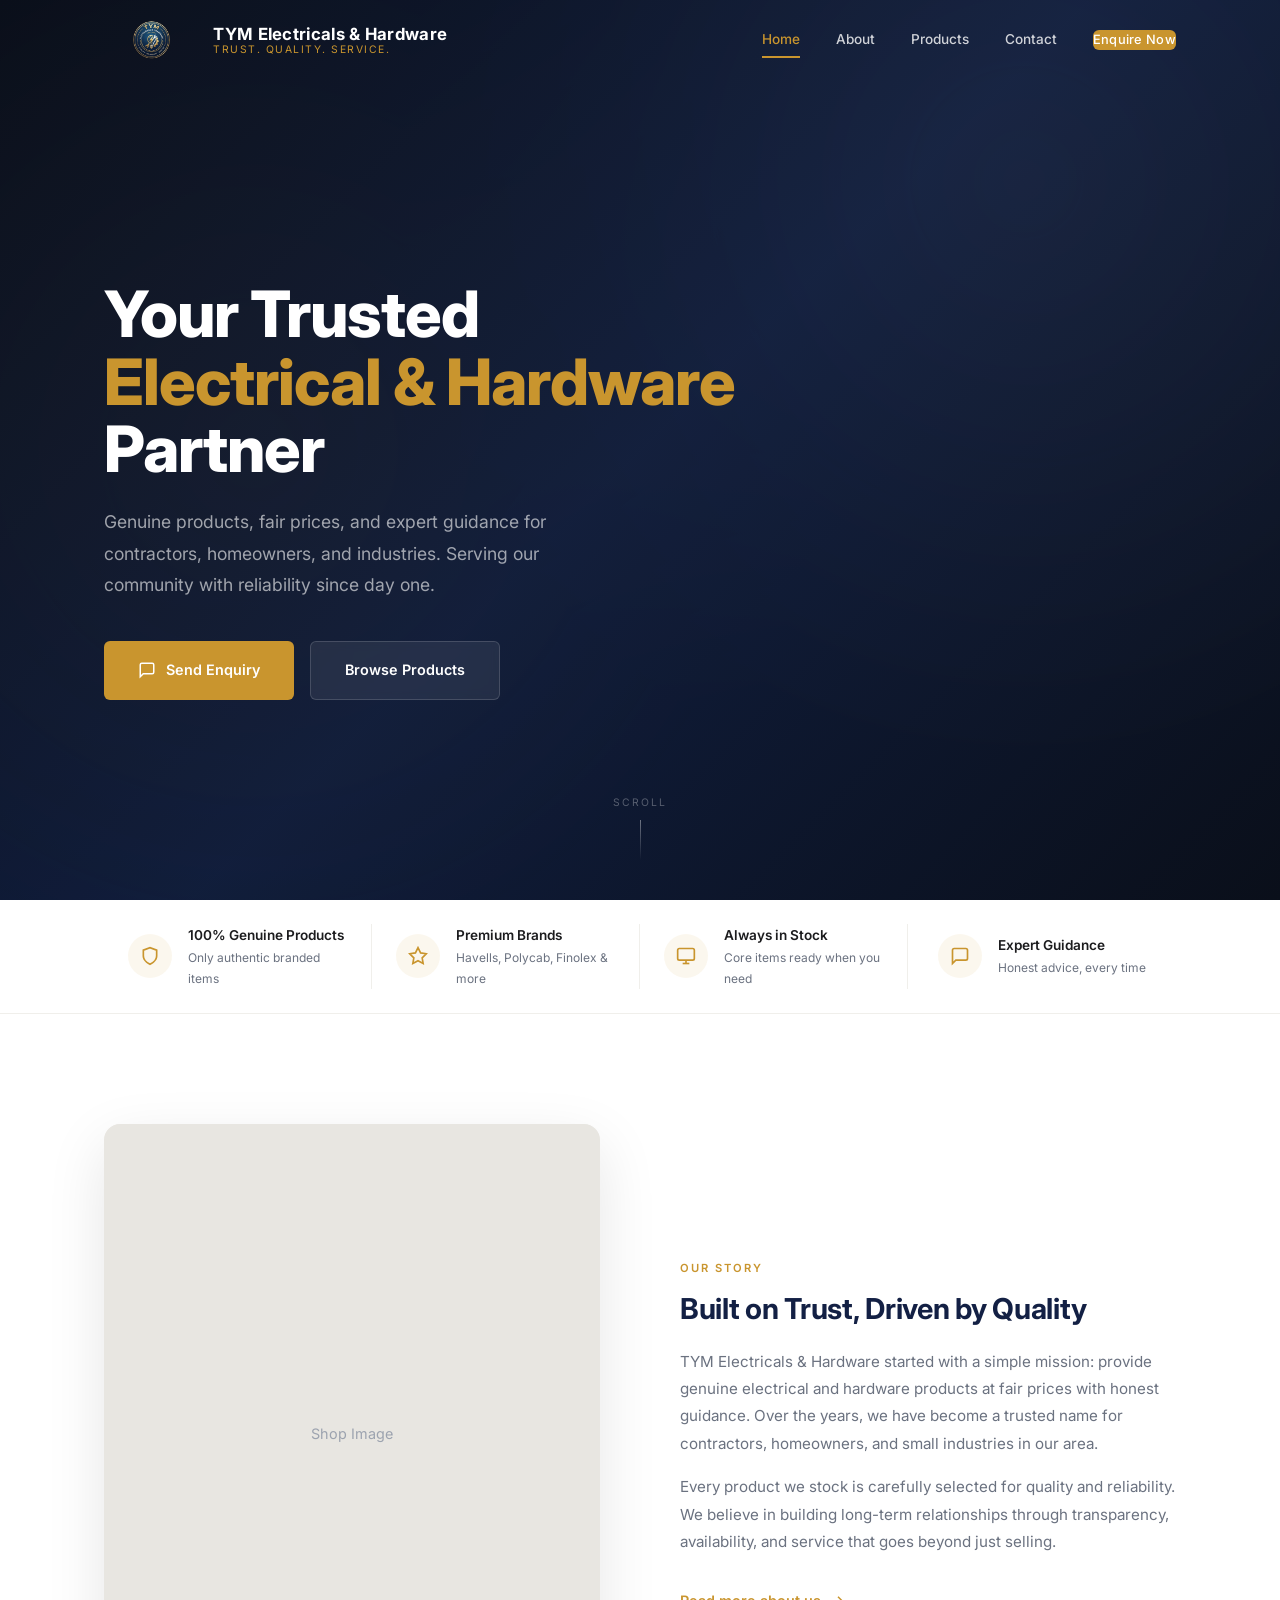
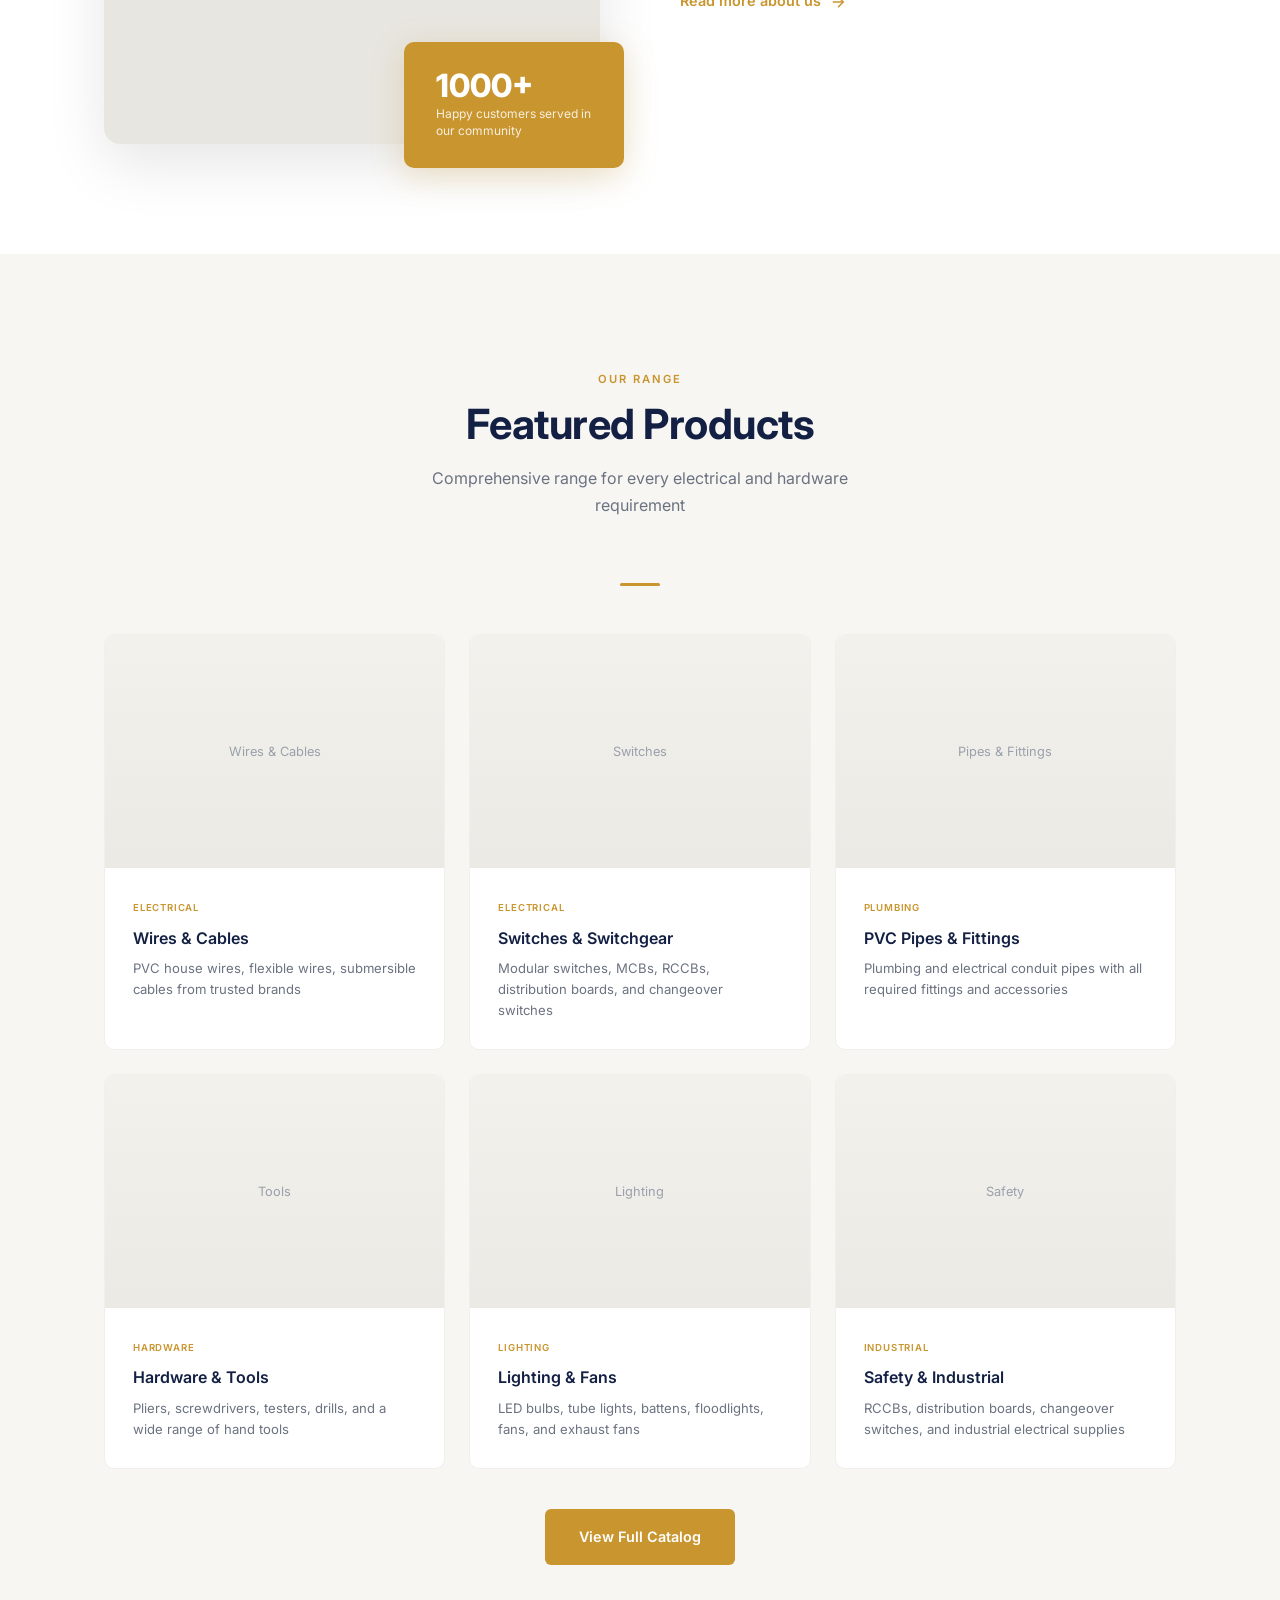
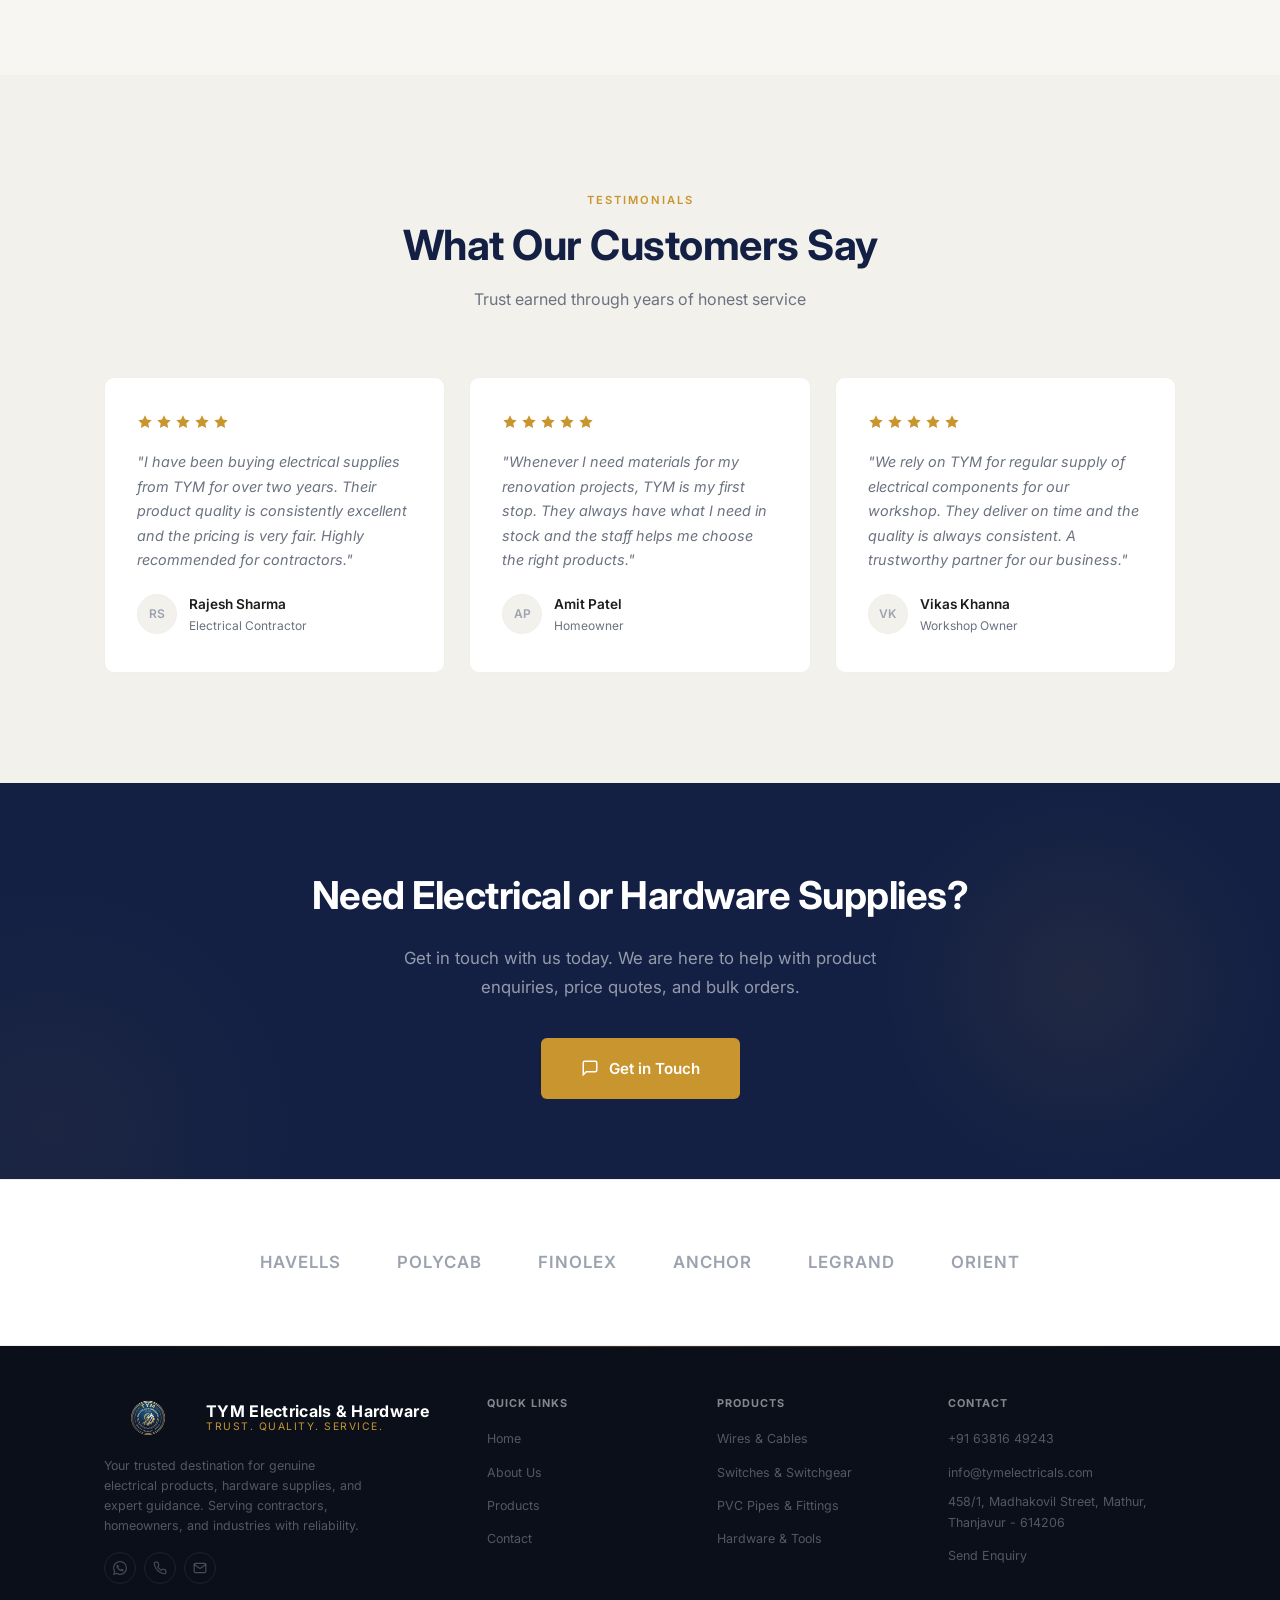
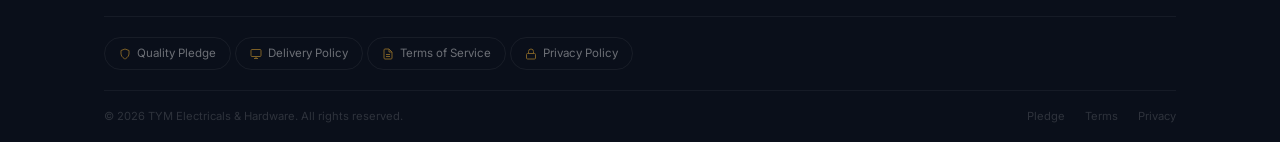
==== commit 5a73adf4: "Updated header CTA, hero section and mobile footer" ====
--- a/index.html
+++ b/index.html
@@ -53,10 +53,6 @@
     <div class="hero-pattern"></div>
     <div class="container">
       <div class="hero-content">
-        <div class="hero-badge">
-          <span class="hero-badge-dot"></span>
-          Established Electrical &amp; Hardware Shop
-        </div>
         <h1>Your Trusted<br><span>Electrical &amp; Hardware</span><br>Partner</h1>
         <p>Genuine products, fair prices, and expert guidance for contractors, homeowners, and industries. Serving our community with reliability since day one.</p>
         <div class="hero-buttons">
--- a/css/style.css
+++ b/css/style.css
@@ -199,10 +199,13 @@
 .nav-cta {
   background: var(--color-accent) !important;
   color: #ffffff !important;
-  padding: 10px 28px;
+  padding: 12px 32px;
   border-radius: var(--radius-sm);
-  font-weight: 600;
-  font-size: 0.85rem !important;
+  font-weight: 700;
+  font-size: 0.8rem !important;
+  line-height: 1;
+  letter-spacing: 0.3px;
+  white-space: nowrap;
   transition: all var(--transition);
 }
 
@@ -210,7 +213,7 @@
 
 .nav-cta:hover {
   background: var(--color-accent-dark) !important;
-  transform: translateY(-1px);
+  transform: translateY(-2px);
   box-shadow: var(--shadow-glow);
 }
 
@@ -284,35 +287,6 @@
 
 .hero-content {
   max-width: 680px;
-}
-
-.hero-badge {
-  display: inline-flex;
-  align-items: center;
-  gap: 8px;
-  background: rgba(201,149,46,0.12);
-  color: var(--color-accent-light);
-  font-size: 0.75rem;
-  font-weight: 600;
-  padding: 7px 18px;
-  border-radius: 100px;
-  letter-spacing: 1.2px;
-  text-transform: uppercase;
-  margin-bottom: 28px;
-  border: 1px solid rgba(201,149,46,0.2);
-}
-
-.hero-badge-dot {
-  width: 6px;
-  height: 6px;
-  border-radius: 50%;
-  background: var(--color-accent);
-  animation: pulse-dot 2s ease-in-out infinite;
-}
-
-@keyframes pulse-dot {
-  0%, 100% { opacity: 1; }
-  50% { opacity: 0.3; }
 }
 
 .hero h1 {
@@ -1125,7 +1099,7 @@
 .footer {
   background: var(--color-footer);
   color: rgba(255,255,255,0.5);
-  padding: 56px 0 0;
+  padding: 48px 0 0;
   position: relative;
 }
 
@@ -1193,11 +1167,11 @@
 .footer-social a svg { width: 14px; height: 14px; }
 
 .footer h5 {
-  color: rgba(255,255,255,0.6);
-  font-size: 0.7rem;
+  color: rgba(255,255,255,0.5);
+  font-size: 0.68rem;
   font-weight: 700;
-  margin-bottom: 16px;
-  letter-spacing: 1.2px;
+  margin-bottom: 12px;
+  letter-spacing: 1px;
   text-transform: uppercase;
 }
 
@@ -1838,20 +1812,21 @@
   .contact-grid { grid-template-columns: 1fr; gap: 40px; }
   .contact-form-wrap { padding: 28px; }
 
-  .footer { padding: 56px 0 0; }
-  .footer-grid { grid-template-columns: 1fr; gap: 32px; padding-bottom: 32px; }
-  .footer-legal { padding: 16px 0; }
+  .footer { padding: 40px 0 0; }
+  .footer-grid { grid-template-columns: 1fr; gap: 24px; padding-bottom: 24px; }
+  .footer-legal { padding: 12px 0; }
   .footer-legal-links { gap: 6px; }
-  .footer-legal-link { padding: 5px 12px; font-size: 0.7rem; gap: 5px; }
+  .footer-legal-link { padding: 5px 11px; font-size: 0.68rem; gap: 4px; }
   .footer-legal-link svg { width: 10px; height: 10px; }
-  .footer-bottom { flex-direction: column; gap: 8px; text-align: center; padding: 16px 0; }
-  .footer-bottom-links { gap: 16px; }
-  .footer h5 { margin-bottom: 16px; padding-bottom: 8px; font-size: 0.75rem; }
-  .footer ul li { margin-bottom: 8px; }
-  .footer-brand .logo { margin-bottom: 14px; }
-  .footer-brand .logo img { height: 44px; }
-  .footer-brand-desc { font-size: 0.78rem; margin-bottom: 16px; line-height: 1.6; }
-  .footer-social { gap: 8px; }
+  .footer-bottom { flex-direction: column; gap: 6px; text-align: center; padding: 12px 0; }
+  .footer-bottom-links { gap: 14px; }
+  .footer h5 { margin-bottom: 10px; font-size: 0.65rem; }
+  .footer ul li { margin-bottom: 5px; }
+  .footer-brand .logo { margin-bottom: 10px; }
+  .footer-brand .logo img { height: 40px; }
+  .footer-brand-desc { font-size: 0.75rem; margin-bottom: 12px; line-height: 1.5; }
+  .footer-social { gap: 6px; }
+  .footer ul li a { font-size: 0.75rem; }
 
   .cta-content h2 { font-size: 1.5rem; }
   .cta-content p { font-size: 0.95rem; }
@@ -1906,20 +1881,21 @@
   .form-row { grid-template-columns: 1fr; }
   .form-group input, .form-group textarea { padding: 12px 14px; font-size: 0.85rem; }
 
-  .footer { padding: 44px 0 0; }
-  .footer-grid { gap: 24px; padding-bottom: 24px; }
-  .footer-legal { padding: 12px 0; }
+  .footer { padding: 32px 0 0; }
+  .footer-grid { gap: 18px; padding-bottom: 16px; }
+  .footer-legal { padding: 8px 0; }
   .footer-legal-links { gap: 4px; }
-  .footer-legal-link { padding: 4px 10px; font-size: 0.65rem; gap: 4px; }
-  .footer-legal-link svg { width: 9px; height: 9px; }
-  .footer-bottom { padding: 12px 0; font-size: 0.65rem; }
-  .footer h5 { margin-bottom: 12px; padding-bottom: 6px; font-size: 0.7rem; }
-  .footer ul li { margin-bottom: 6px; }
-  .footer-brand .logo img { height: 36px; }
-  .footer-brand-desc { font-size: 0.72rem; margin-bottom: 12px; }
-  .footer ul li a { font-size: 0.75rem; }
-  .footer-social a { width: 30px; height: 30px; min-width: 30px; min-height: 30px; }
-  .footer-social a svg { width: 14px; height: 14px; }
+  .footer-legal-link { padding: 3px 8px; font-size: 0.6rem; gap: 3px; border-radius: 14px; }
+  .footer-legal-link svg { width: 8px; height: 8px; }
+  .footer-bottom { padding: 8px 0; font-size: 0.6rem; }
+  .footer h5 { margin-bottom: 8px; font-size: 0.62rem; }
+  .footer ul li { margin-bottom: 4px; }
+  .footer-brand .logo img { height: 30px; }
+  .footer-brand .logo { margin-bottom: 8px; }
+  .footer-brand-desc { font-size: 0.65rem; margin-bottom: 8px; line-height: 1.4; }
+  .footer ul li a { font-size: 0.7rem; }
+  .footer-social a { width: 26px; height: 26px; min-width: 26px; min-height: 26px; }
+  .footer-social a svg { width: 12px; height: 12px; }
 
   .cta-content h2 { font-size: 1.3rem; }
   .cta-content p { font-size: 0.88rem; }
@@ -1943,8 +1919,6 @@
 @media (max-width: 360px) {
   .hero h1 { font-size: 1.4rem; }
   .hero p { font-size: 0.85rem; }
-  .hero-badge { font-size: 0.65rem; padding: 5px 14px; }
-
   .page-header h1 { font-size: 1.35rem; }
 
   .btn { padding: 12px 20px; font-size: 0.8rem; }
@@ -1962,7 +1936,7 @@
   .mobile-nav-close { min-width: 44px; min-height: 44px; }
   .footer-social a { min-width: 44px; min-height: 44px; }
   .footer-legal-link { padding: 8px 16px; }
-  .nav-cta { padding: 12px 28px; }
+  .nav-cta { padding: 14px 32px; }
   .form-submit { padding: 14px; }
 }
 
@@ -1979,7 +1953,6 @@
     transform: none;
   }
 
-  .hero-badge-dot { animation: none; }
   .scroll-line { animation: none; }
 }
 
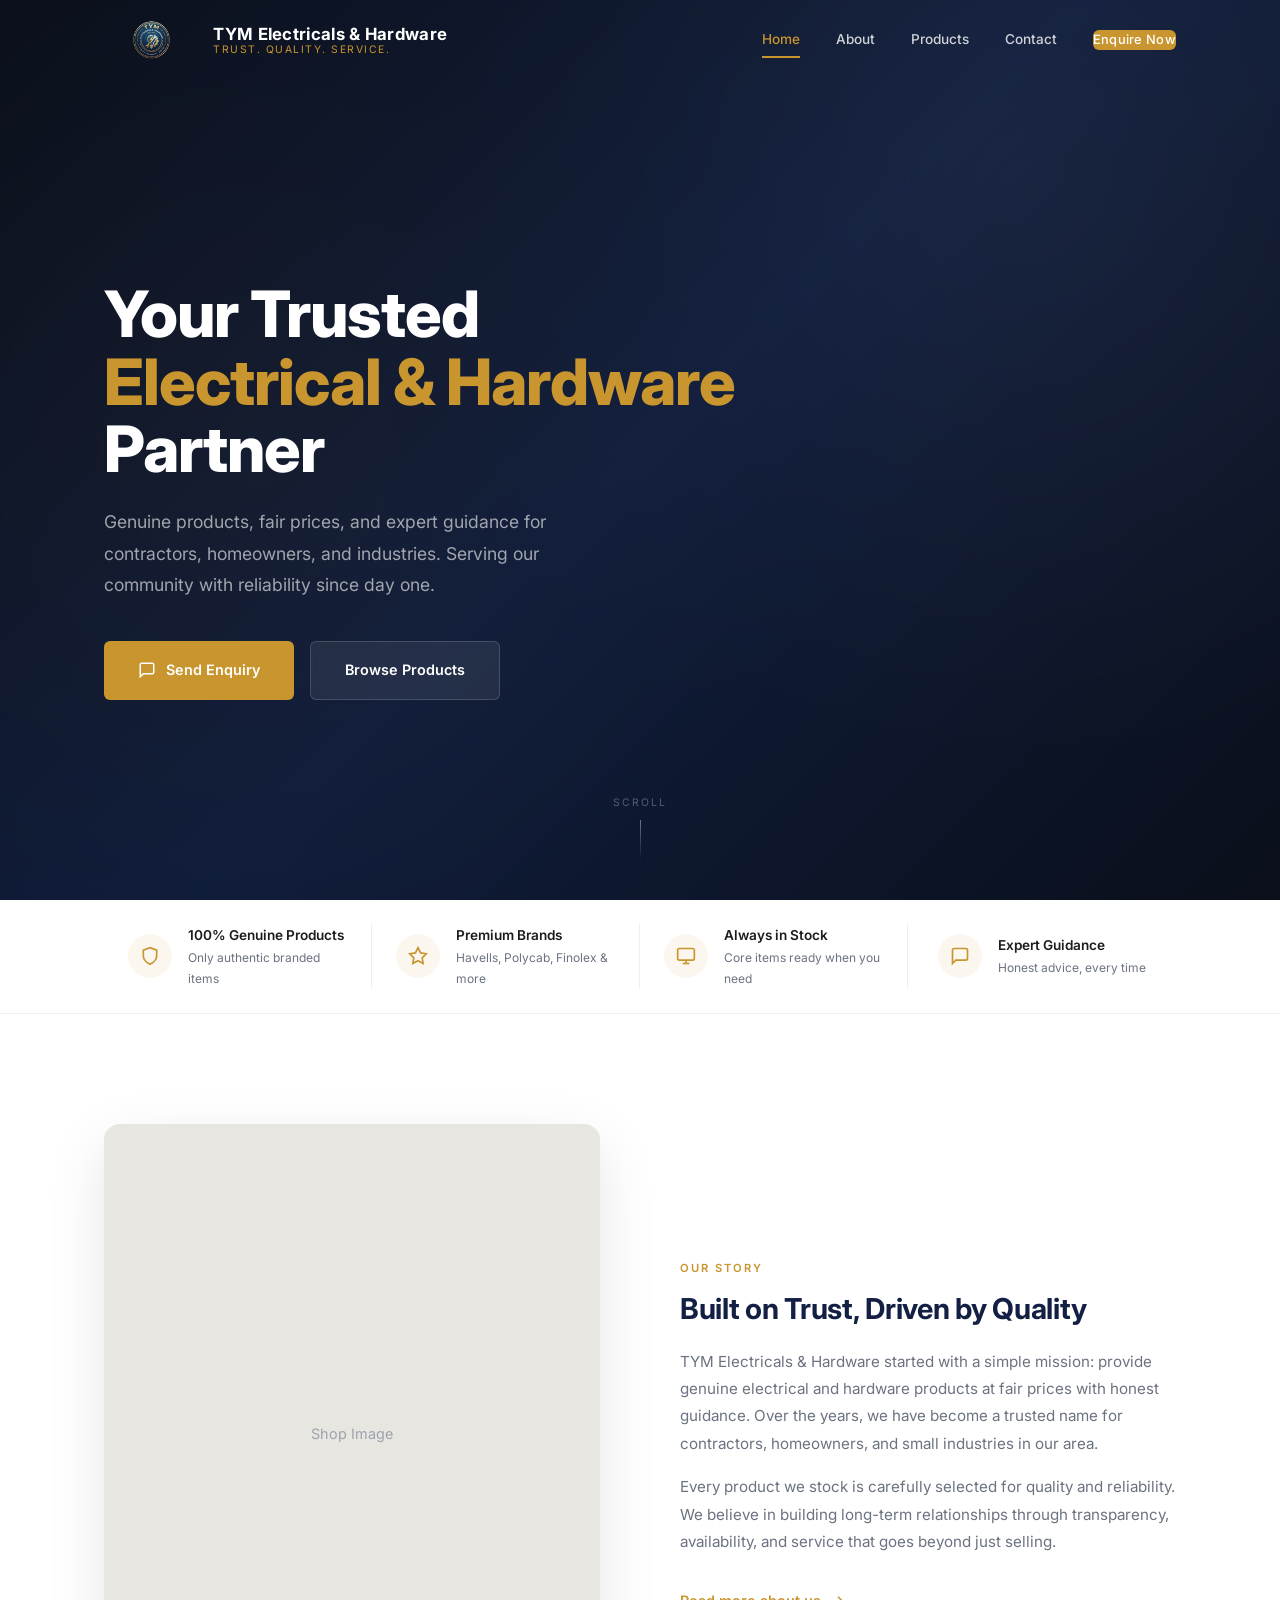
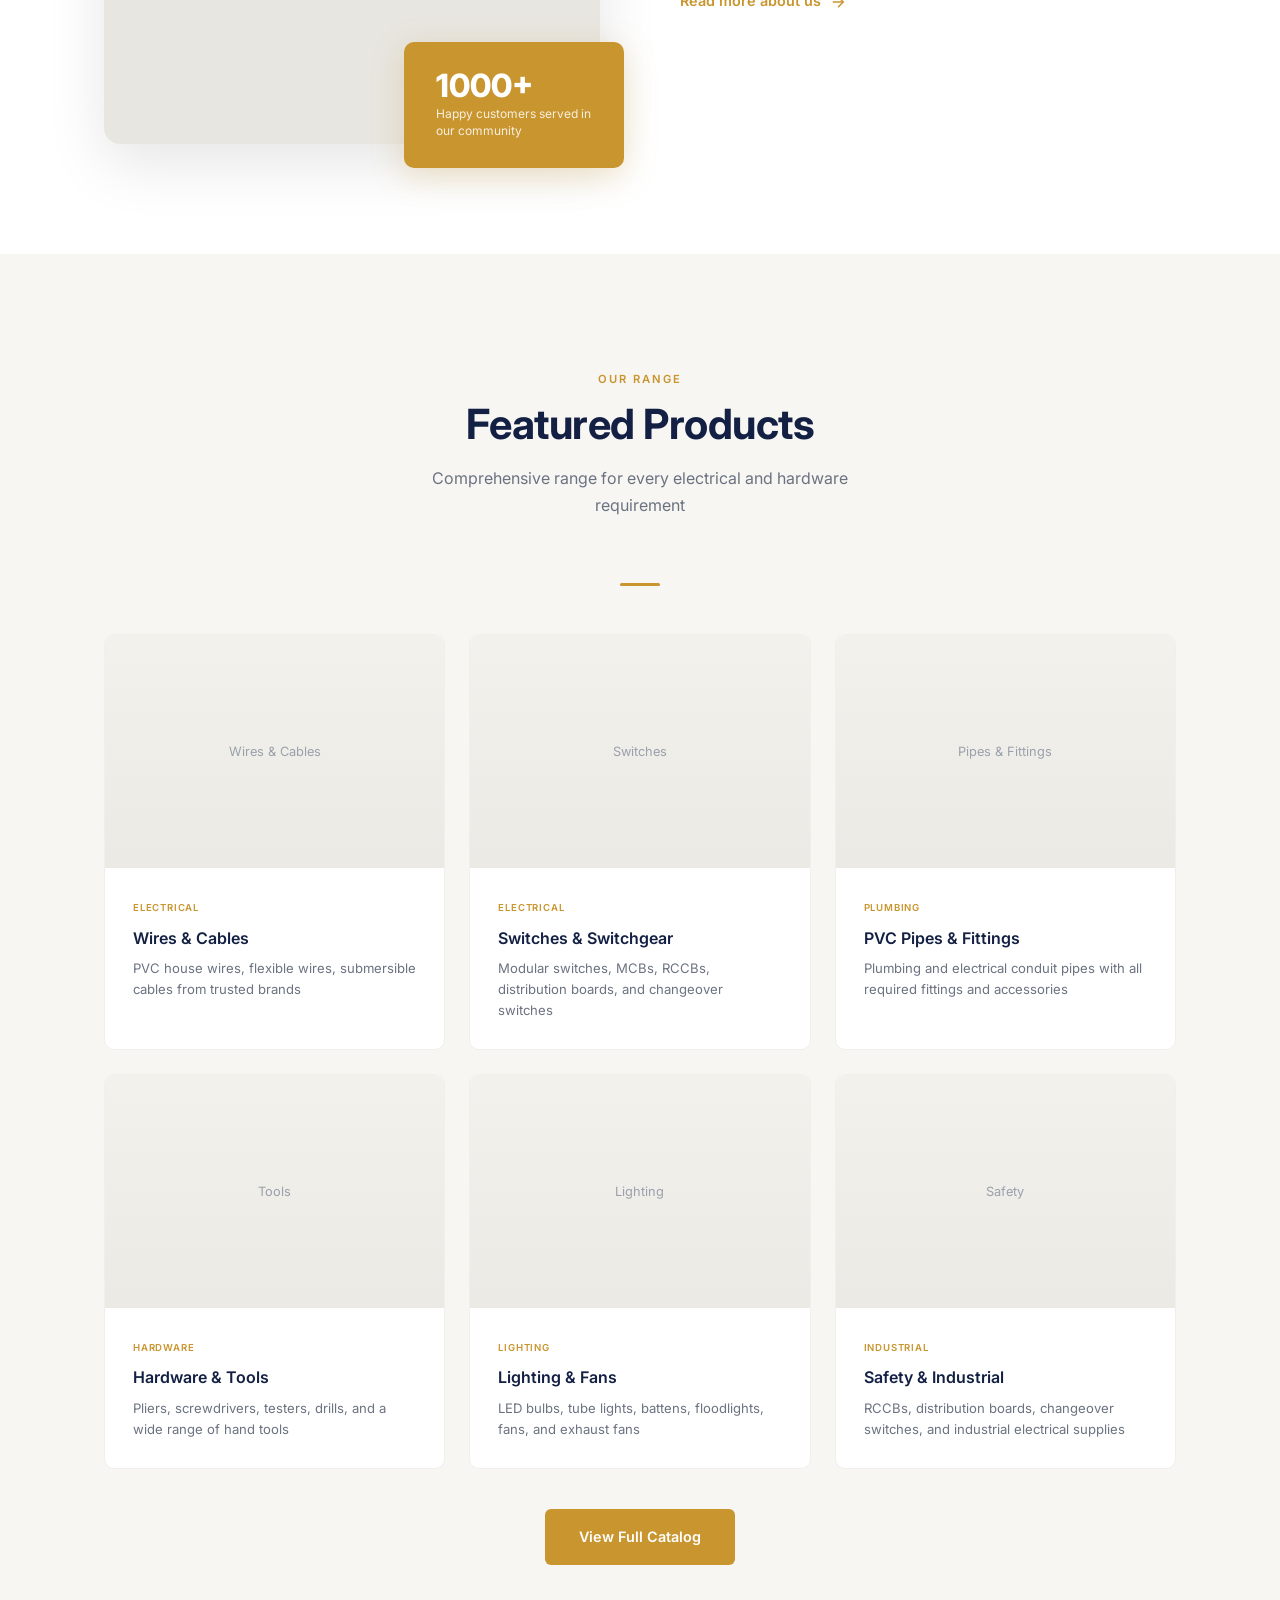
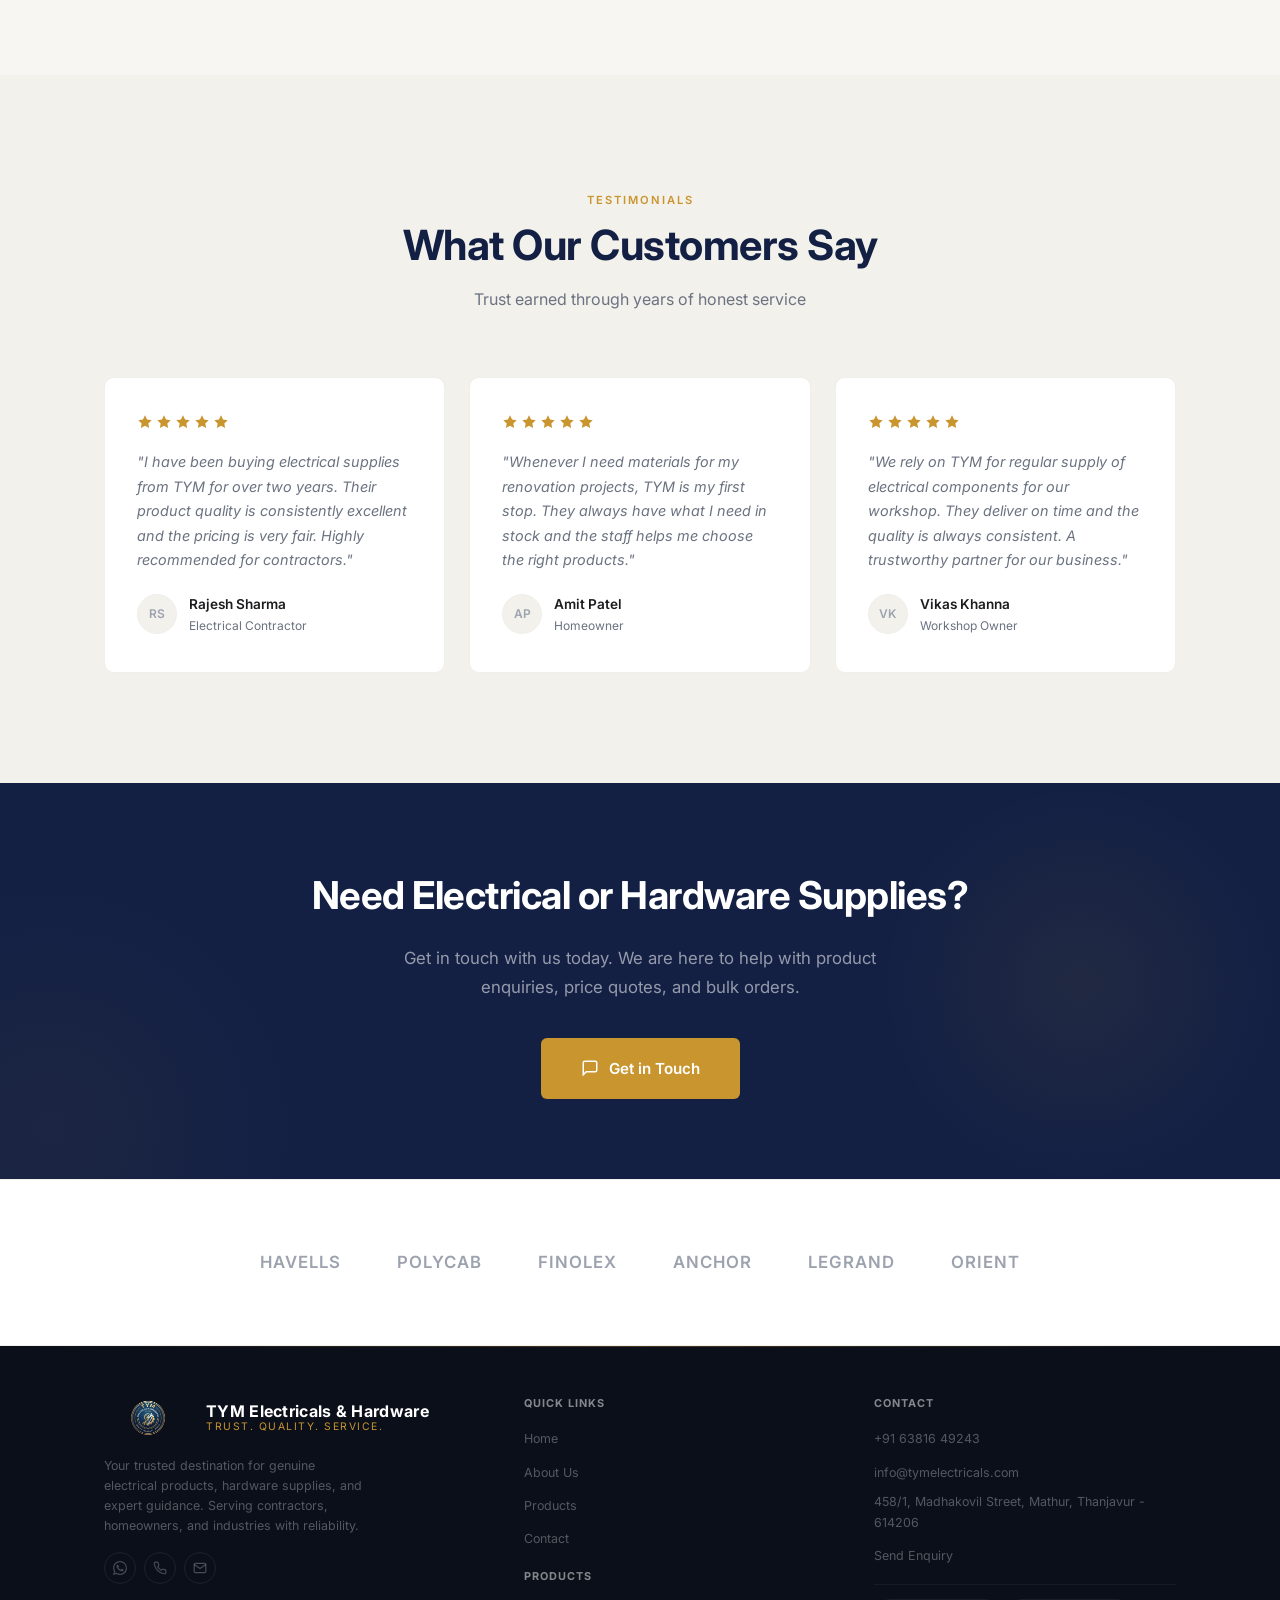
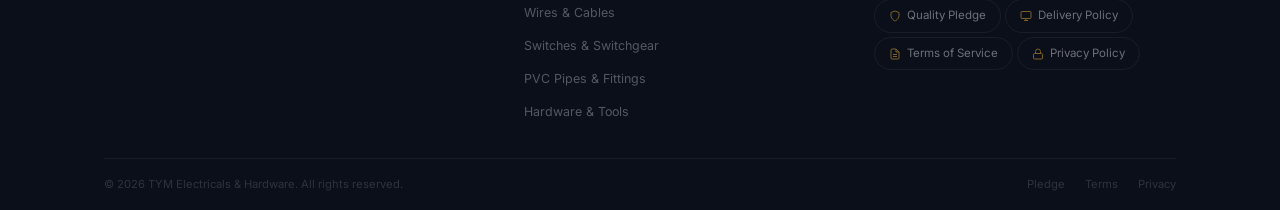
==== commit 6b4e12d6: "Refined footer layout and responsiveness" ====
--- a/index.html
+++ b/index.html
@@ -343,22 +343,24 @@
           </div>
         </div>
         <div>
-          <h5>Quick Links</h5>
-          <ul>
-            <li><a href="index.html">Home</a></li>
-            <li><a href="about.html">About Us</a></li>
-            <li><a href="products.html">Products</a></li>
-            <li><a href="contact.html">Contact</a></li>
-          </ul>
-        </div>
-        <div>
-          <h5>Products</h5>
-          <ul>
-            <li><a href="products.html">Wires &amp; Cables</a></li>
-            <li><a href="products.html">Switches &amp; Switchgear</a></li>
-            <li><a href="products.html">PVC Pipes &amp; Fittings</a></li>
-            <li><a href="products.html">Hardware &amp; Tools</a></li>
-          </ul>
+          <div class="footer-link-group">
+            <h5>Quick Links</h5>
+            <ul>
+              <li><a href="index.html">Home</a></li>
+              <li><a href="about.html">About Us</a></li>
+              <li><a href="products.html">Products</a></li>
+              <li><a href="contact.html">Contact</a></li>
+            </ul>
+          </div>
+          <div class="footer-link-group">
+            <h5>Products</h5>
+            <ul>
+              <li><a href="products.html">Wires &amp; Cables</a></li>
+              <li><a href="products.html">Switches &amp; Switchgear</a></li>
+              <li><a href="products.html">PVC Pipes &amp; Fittings</a></li>
+              <li><a href="products.html">Hardware &amp; Tools</a></li>
+            </ul>
+          </div>
         </div>
         <div>
           <h5>Contact</h5>
@@ -368,27 +370,24 @@
             <li><a href="contact.html">458/1, Madhakovil Street, Mathur, Thanjavur - 614206</a></li>
             <li><a href="contact.html">Send Enquiry</a></li>
           </ul>
-        </div>
-      </div>
-
-      <div class="footer-legal">
-        <div class="footer-legal-links">
-          <a href="quality-pledge.html" class="footer-legal-link">
-            <svg viewBox="0 0 24 24" fill="none" stroke="currentColor" stroke-width="2"><path d="M12 22s8-4 8-10V5l-8-3-8 3v7c0 6 8 10 8 10z"/></svg>
-            Quality Pledge
-          </a>
-          <a href="delivery-policy.html" class="footer-legal-link">
-            <svg viewBox="0 0 24 24" fill="none" stroke="currentColor" stroke-width="2"><rect x="2" y="3" width="20" height="14" rx="2"/><path d="M8 21h8"/><path d="M12 17v4"/></svg>
-            Delivery Policy
-          </a>
-          <a href="terms-of-service.html" class="footer-legal-link">
-            <svg viewBox="0 0 24 24" fill="none" stroke="currentColor" stroke-width="2"><path d="M14 2H6a2 2 0 00-2 2v16a2 2 0 002 2h12a2 2 0 002-2V8z"/><polyline points="14 2 14 8 20 8"/><line x1="16" y1="13" x2="8" y2="13"/><line x1="16" y1="17" x2="8" y2="17"/></svg>
-            Terms of Service
-          </a>
-          <a href="privacy-policy.html" class="footer-legal-link">
-            <svg viewBox="0 0 24 24" fill="none" stroke="currentColor" stroke-width="2"><rect x="3" y="11" width="18" height="11" rx="2" ry="2"/><path d="M7 11V7a5 5 0 0110 0v4"/></svg>
-            Privacy Policy
-          </a>
+          <div class="footer-legal-links footer-legal-inline">
+            <a href="quality-pledge.html" class="footer-legal-link">
+              <svg viewBox="0 0 24 24" fill="none" stroke="currentColor" stroke-width="2"><path d="M12 22s8-4 8-10V5l-8-3-8 3v7c0 6 8 10 8 10z"/></svg>
+              Quality Pledge
+            </a>
+            <a href="delivery-policy.html" class="footer-legal-link">
+              <svg viewBox="0 0 24 24" fill="none" stroke="currentColor" stroke-width="2"><rect x="2" y="3" width="20" height="14" rx="2"/><path d="M8 21h8"/><path d="M12 17v4"/></svg>
+              Delivery Policy
+            </a>
+            <a href="terms-of-service.html" class="footer-legal-link">
+              <svg viewBox="0 0 24 24" fill="none" stroke="currentColor" stroke-width="2"><path d="M14 2H6a2 2 0 00-2 2v16a2 2 0 002 2h12a2 2 0 002-2V8z"/><polyline points="14 2 14 8 20 8"/><line x1="16" y1="13" x2="8" y2="13"/><line x1="16" y1="17" x2="8" y2="17"/></svg>
+              Terms of Service
+            </a>
+            <a href="privacy-policy.html" class="footer-legal-link">
+              <svg viewBox="0 0 24 24" fill="none" stroke="currentColor" stroke-width="2"><rect x="3" y="11" width="18" height="11" rx="2" ry="2"/><path d="M7 11V7a5 5 0 0110 0v4"/></svg>
+              Privacy Policy
+            </a>
+          </div>
         </div>
       </div>
 
--- a/css/style.css
+++ b/css/style.css
@@ -1115,9 +1115,9 @@
 
 .footer-grid {
   display: grid;
-  grid-template-columns: 1.8fr 1fr 1fr 1.2fr;
-  gap: 40px;
-  padding-bottom: 32px;
+  grid-template-columns: 1.6fr 1.3fr 1.3fr;
+  gap: 48px;
+  padding-bottom: 28px;
 }
 
 .footer-brand .logo { margin-bottom: 14px; }
@@ -1187,6 +1187,11 @@
 }
 
 .footer ul li a:hover { color: var(--color-accent); }
+
+.footer-link-group { margin-bottom: 16px; }
+.footer-link-group:last-child { margin-bottom: 0; }
+
+.footer-legal-inline { margin-top: 16px; padding-top: 14px; border-top: 1px solid rgba(255,255,255,0.05); }
 
 /* Legal links row */
 .footer-legal {
@@ -1761,7 +1766,7 @@
   .values-grid { grid-template-columns: repeat(2, 1fr); }
   .products-grid { grid-template-columns: repeat(2, 1fr); }
   .testimonials-grid { grid-template-columns: repeat(2, 1fr); }
-  .footer-grid { grid-template-columns: 1fr 1fr; gap: 40px; }
+  .footer-grid { grid-template-columns: 1.4fr 1.1fr 1.2fr; gap: 32px; }
   .trust-bar-grid { grid-template-columns: repeat(2, 1fr); gap: 24px; }
   .trust-item { border-right: none; padding: 0; }
 
@@ -1813,7 +1818,8 @@
   .contact-form-wrap { padding: 28px; }
 
   .footer { padding: 40px 0 0; }
-  .footer-grid { grid-template-columns: 1fr; gap: 24px; padding-bottom: 24px; }
+  .footer-grid { grid-template-columns: 1fr 1fr; gap: 28px; padding-bottom: 20px; }
+  .footer-grid > :first-child { grid-column: 1 / -1; }
   .footer-legal { padding: 12px 0; }
   .footer-legal-links { gap: 6px; }
   .footer-legal-link { padding: 5px 11px; font-size: 0.68rem; gap: 4px; }
@@ -1882,7 +1888,7 @@
   .form-group input, .form-group textarea { padding: 12px 14px; font-size: 0.85rem; }
 
   .footer { padding: 32px 0 0; }
-  .footer-grid { gap: 18px; padding-bottom: 16px; }
+  .footer-grid { grid-template-columns: 1fr; gap: 20px; padding-bottom: 16px; }
   .footer-legal { padding: 8px 0; }
   .footer-legal-links { gap: 4px; }
   .footer-legal-link { padding: 3px 8px; font-size: 0.6rem; gap: 3px; border-radius: 14px; }
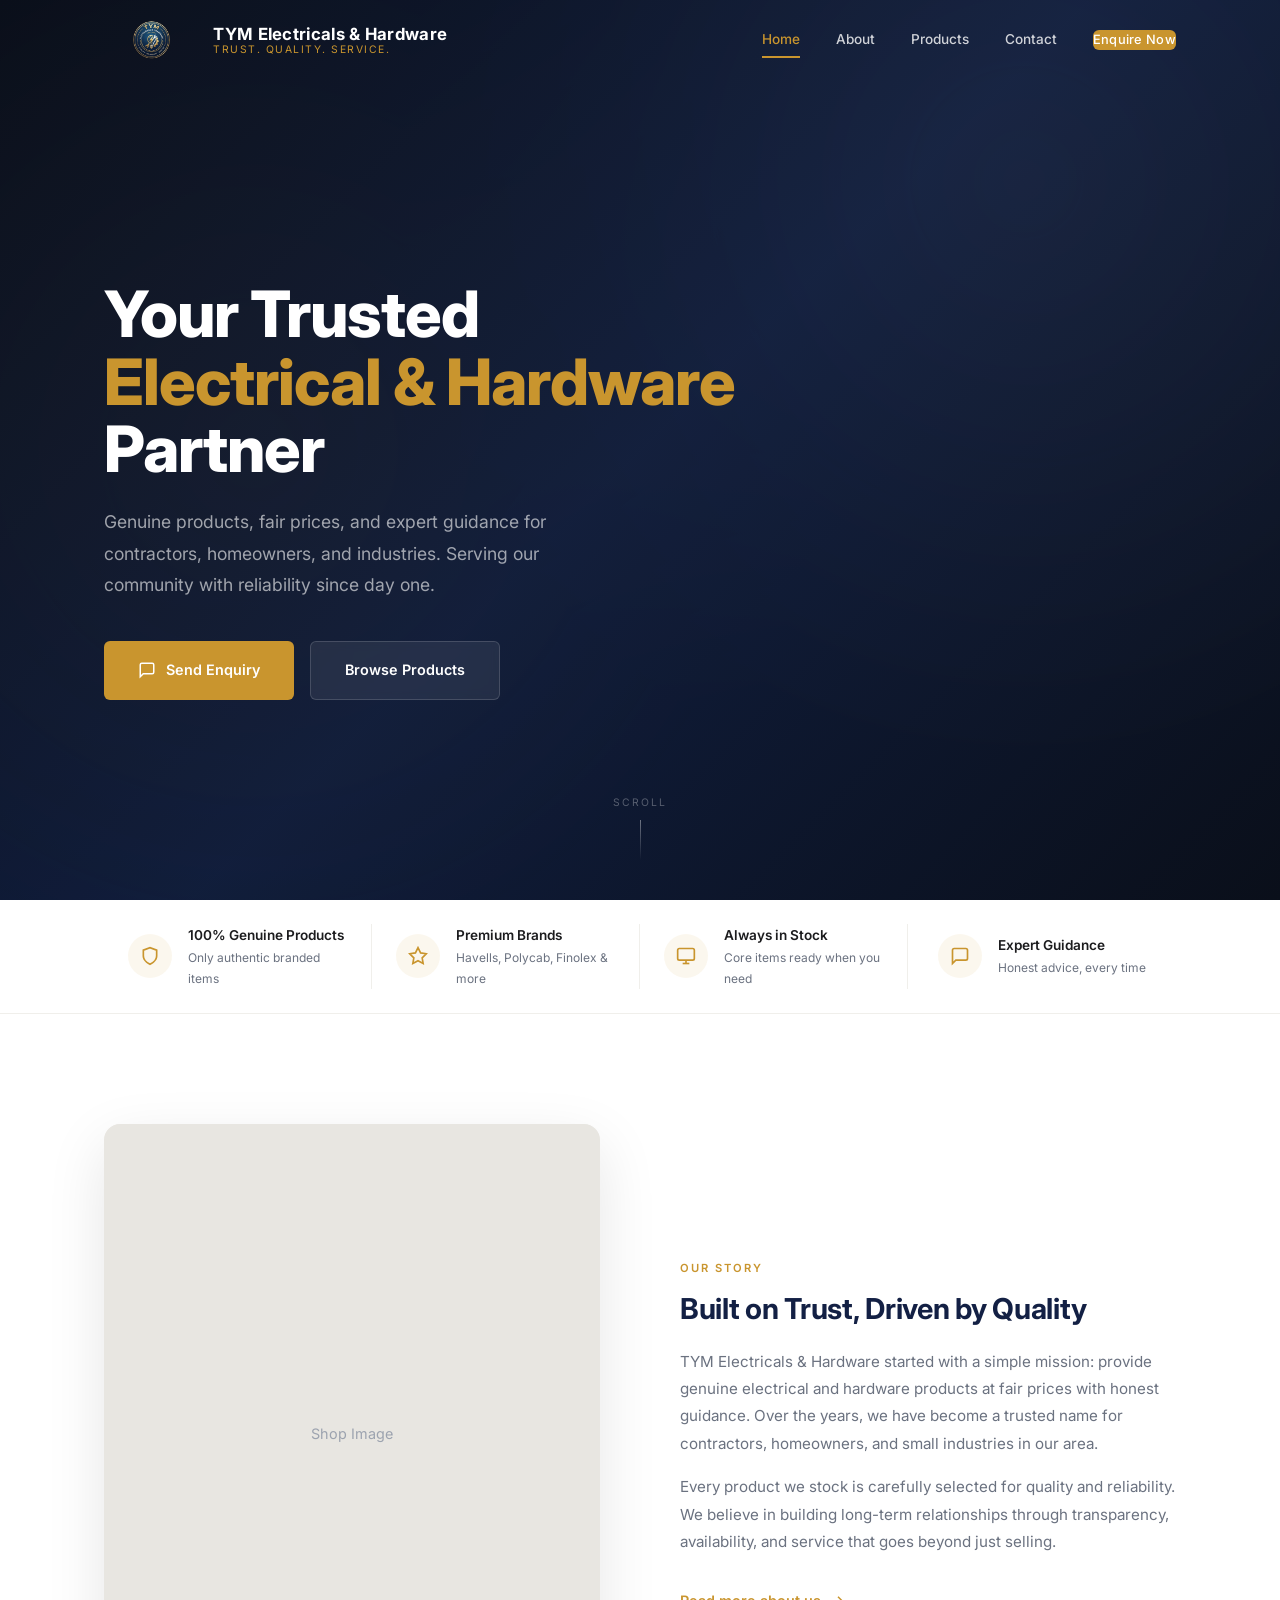
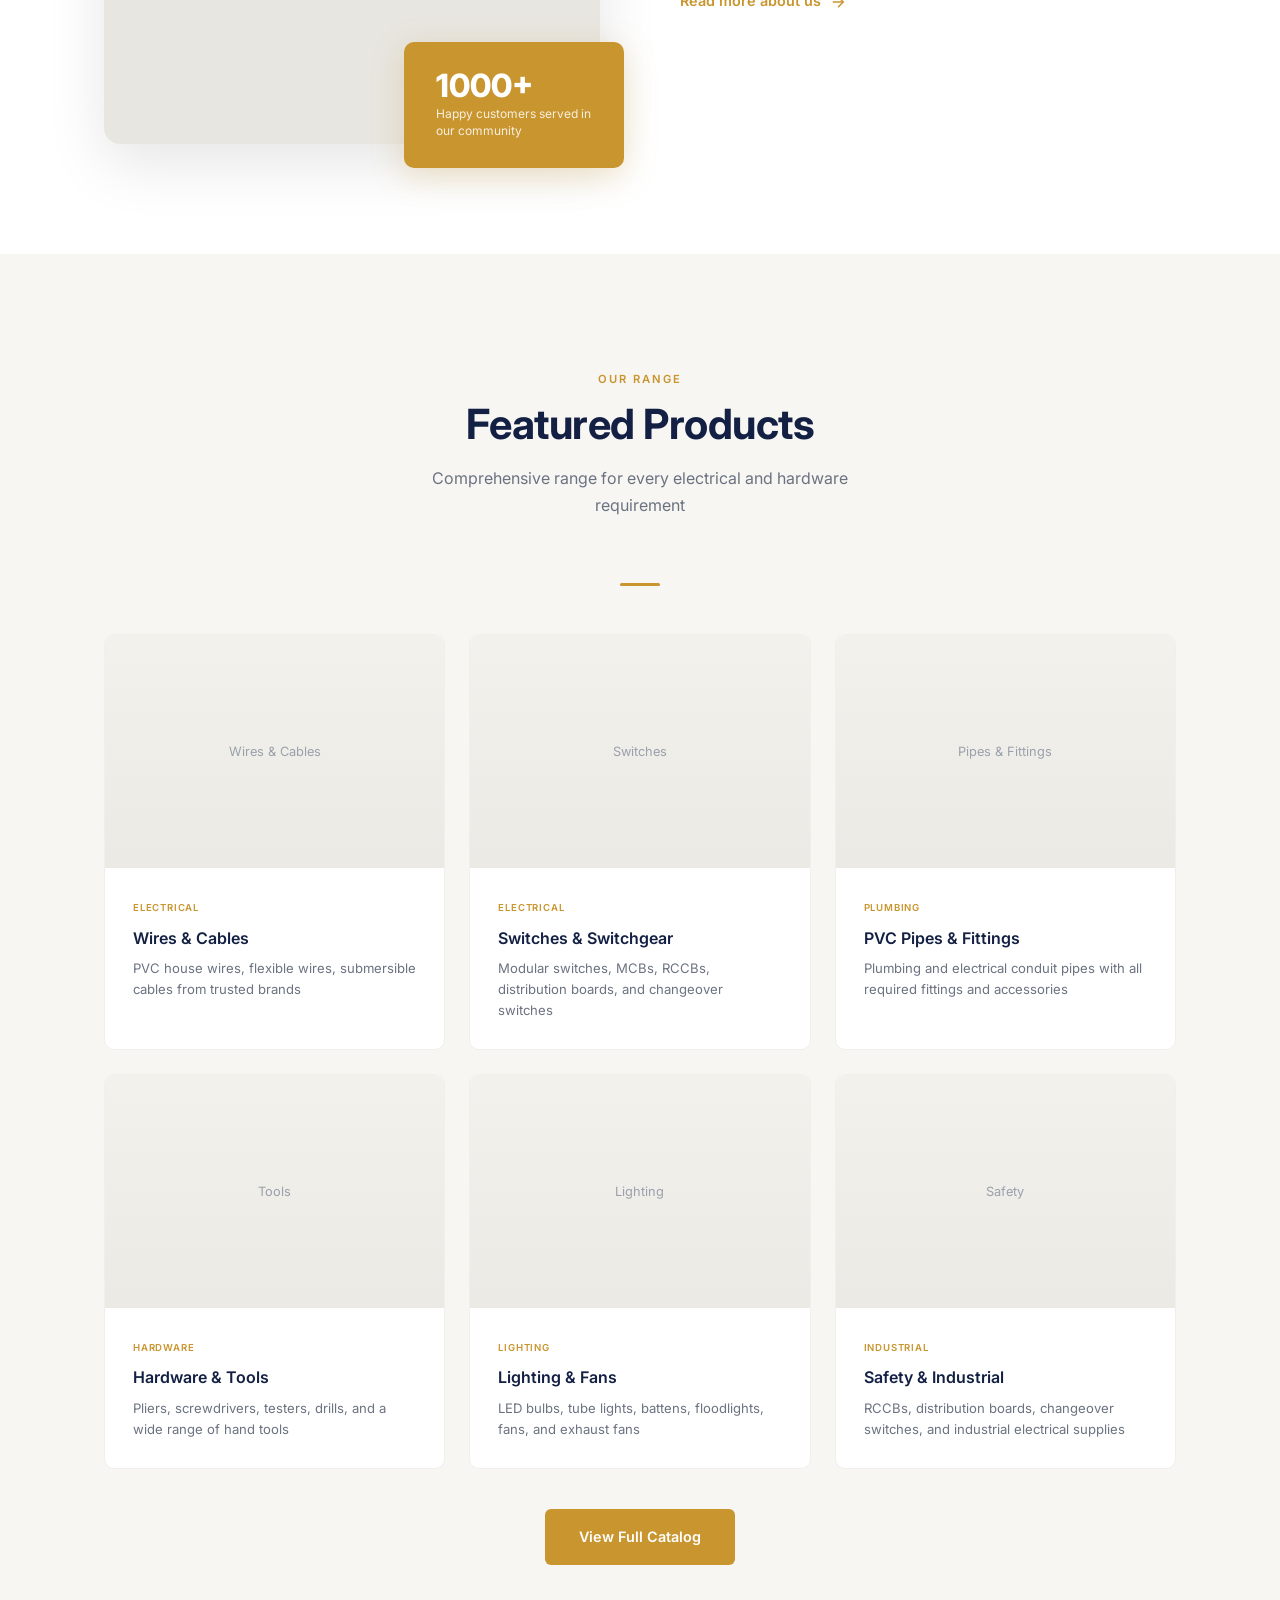
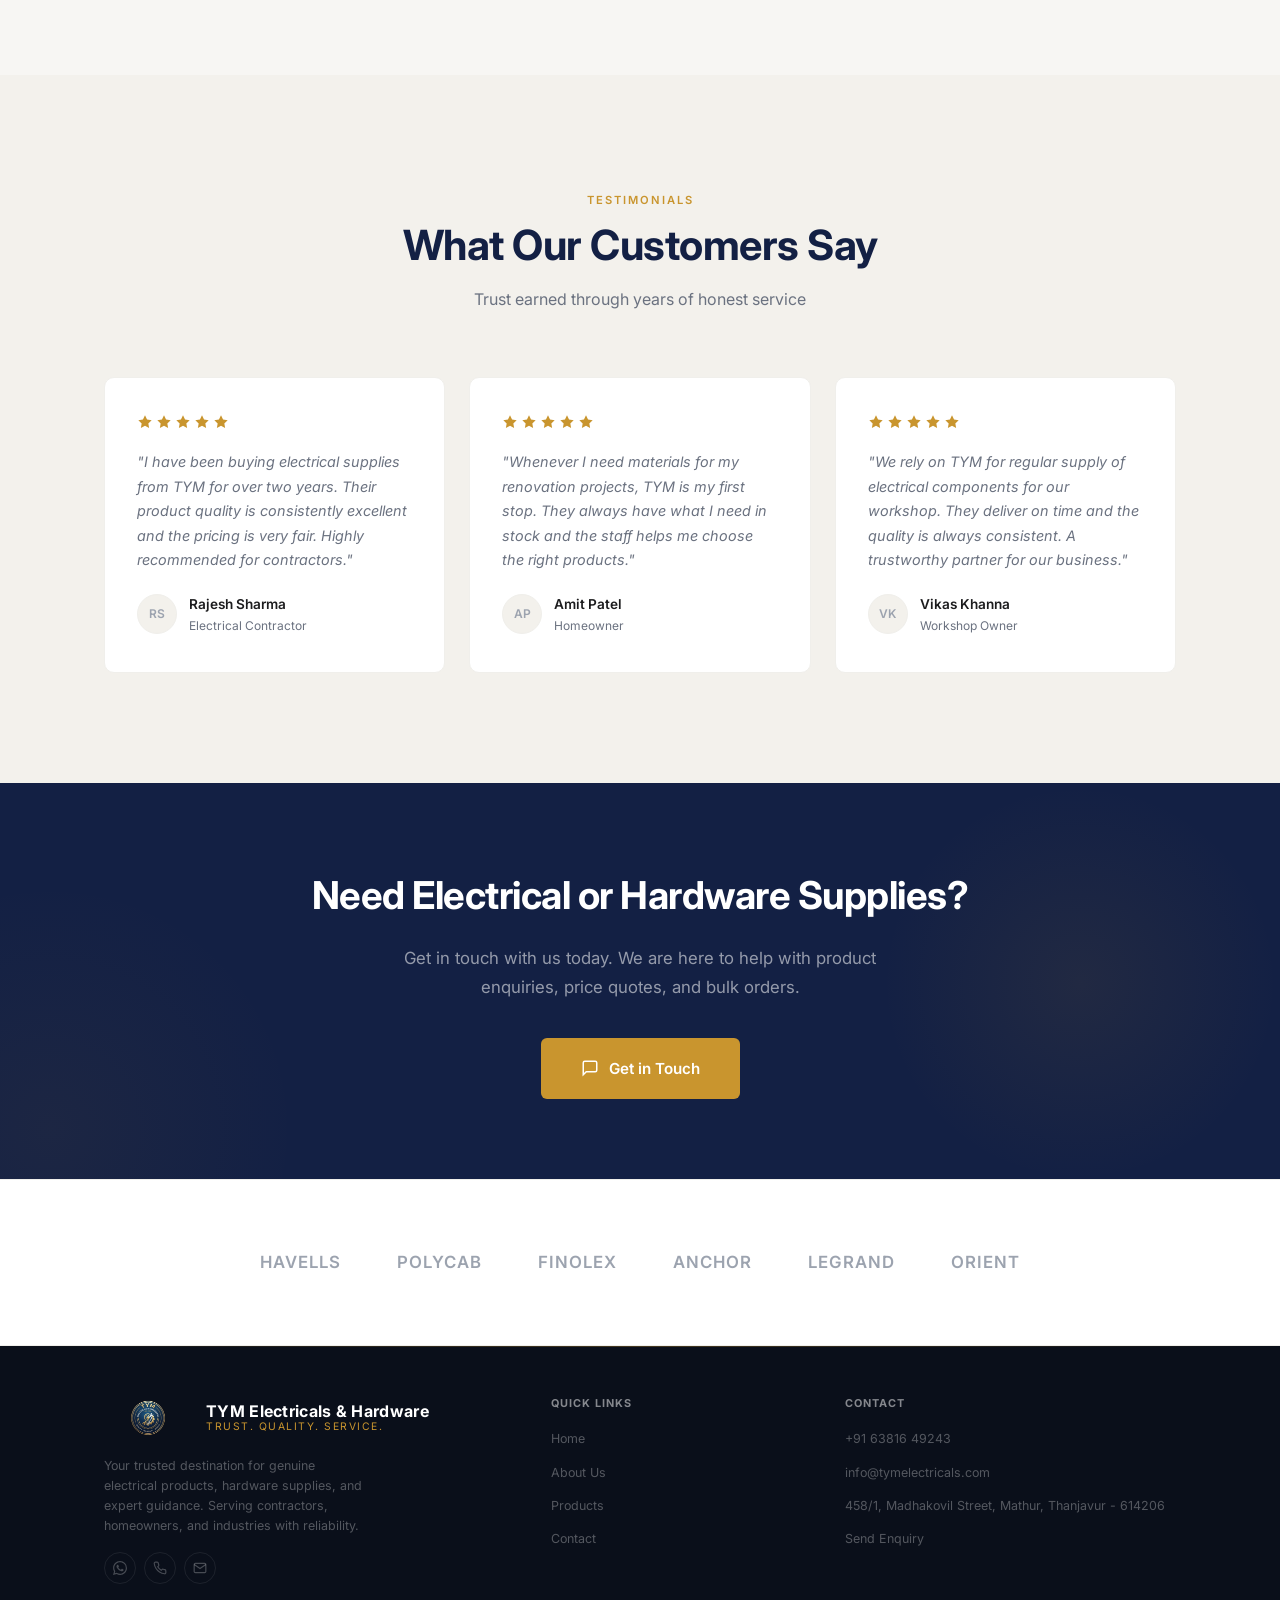
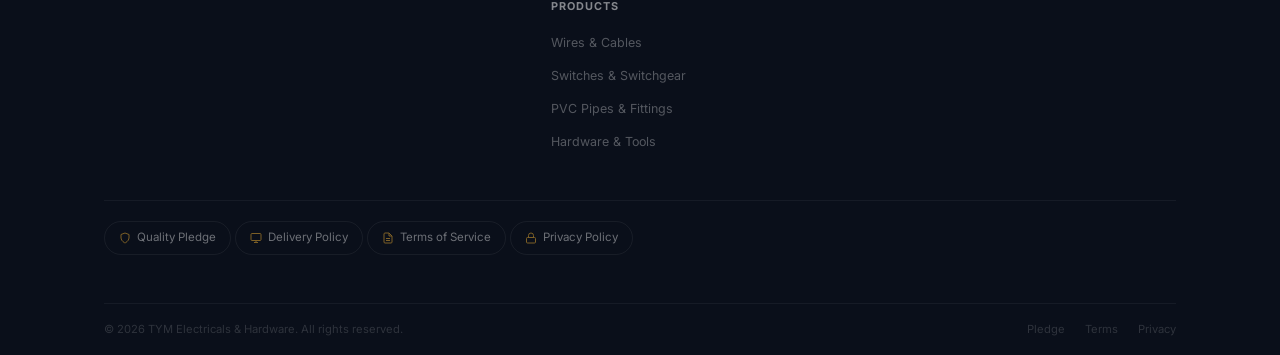
==== commit 95a8e318: "Updated footer layout and mobile responsiveness" ====
--- a/index.html
+++ b/index.html
@@ -342,27 +342,25 @@
             </a>
           </div>
         </div>
-        <div>
-          <div class="footer-link-group">
-            <h5>Quick Links</h5>
-            <ul>
-              <li><a href="index.html">Home</a></li>
-              <li><a href="about.html">About Us</a></li>
-              <li><a href="products.html">Products</a></li>
-              <li><a href="contact.html">Contact</a></li>
-            </ul>
-          </div>
-          <div class="footer-link-group">
-            <h5>Products</h5>
-            <ul>
-              <li><a href="products.html">Wires &amp; Cables</a></li>
-              <li><a href="products.html">Switches &amp; Switchgear</a></li>
-              <li><a href="products.html">PVC Pipes &amp; Fittings</a></li>
-              <li><a href="products.html">Hardware &amp; Tools</a></li>
-            </ul>
-          </div>
-        </div>
-        <div>
+        <div class="footer-quick-links">
+          <h5>Quick Links</h5>
+          <ul>
+            <li><a href="index.html">Home</a></li>
+            <li><a href="about.html">About Us</a></li>
+            <li><a href="products.html">Products</a></li>
+            <li><a href="contact.html">Contact</a></li>
+          </ul>
+        </div>
+        <div class="footer-products">
+          <h5>Products</h5>
+          <ul>
+            <li><a href="products.html">Wires &amp; Cables</a></li>
+            <li><a href="products.html">Switches &amp; Switchgear</a></li>
+            <li><a href="products.html">PVC Pipes &amp; Fittings</a></li>
+            <li><a href="products.html">Hardware &amp; Tools</a></li>
+          </ul>
+        </div>
+        <div class="footer-contact-col">
           <h5>Contact</h5>
           <ul>
             <li><a href="tel:+916381649243">+91 63816 49243</a></li>
@@ -370,7 +368,9 @@
             <li><a href="contact.html">458/1, Madhakovil Street, Mathur, Thanjavur - 614206</a></li>
             <li><a href="contact.html">Send Enquiry</a></li>
           </ul>
-          <div class="footer-legal-links footer-legal-inline">
+        </div>
+        <div class="footer-legal-row">
+          <div class="footer-legal-links">
             <a href="quality-pledge.html" class="footer-legal-link">
               <svg viewBox="0 0 24 24" fill="none" stroke="currentColor" stroke-width="2"><path d="M12 22s8-4 8-10V5l-8-3-8 3v7c0 6 8 10 8 10z"/></svg>
               Quality Pledge
--- a/css/style.css
+++ b/css/style.css
@@ -1115,10 +1115,16 @@
 
 .footer-grid {
   display: grid;
-  grid-template-columns: 1.6fr 1.3fr 1.3fr;
-  gap: 48px;
+  grid-template-columns: 1.6fr 1fr 1.3fr;
+  gap: 40px;
   padding-bottom: 28px;
 }
+
+.footer-brand { grid-column: 1; grid-row: 1 / 3; }
+.footer-quick-links { grid-column: 2; grid-row: 1; }
+.footer-products { grid-column: 2; grid-row: 2; }
+.footer-contact-col { grid-column: 3; grid-row: 1 / 3; }
+.footer-legal-row { grid-column: 1 / -1; grid-row: 3; }
 
 .footer-brand .logo { margin-bottom: 14px; }
 
@@ -1188,24 +1194,10 @@
 
 .footer ul li a:hover { color: var(--color-accent); }
 
-.footer-link-group { margin-bottom: 16px; }
-.footer-link-group:last-child { margin-bottom: 0; }
-
-.footer-legal-inline { margin-top: 16px; padding-top: 14px; border-top: 1px solid rgba(255,255,255,0.05); }
-
 /* Legal links row */
-.footer-legal {
+.footer-legal-row {
   padding: 20px 0;
   border-top: 1px solid rgba(255,255,255,0.05);
-}
-
-.footer-legal-label {
-  font-size: 0.6rem;
-  font-weight: 600;
-  color: rgba(255,255,255,0.2);
-  text-transform: uppercase;
-  letter-spacing: 1.5px;
-  margin-bottom: 12px;
 }
 
 .footer-legal-links {
@@ -1766,7 +1758,13 @@
   .values-grid { grid-template-columns: repeat(2, 1fr); }
   .products-grid { grid-template-columns: repeat(2, 1fr); }
   .testimonials-grid { grid-template-columns: repeat(2, 1fr); }
-  .footer-grid { grid-template-columns: 1.4fr 1.1fr 1.2fr; gap: 32px; }
+  .footer-grid { grid-template-columns: 1.4fr 1fr 1.2fr; gap: 28px; padding-bottom: 20px; }
+  .footer-brand-desc { font-size: 0.72rem; margin-bottom: 12px; }
+  .footer h5 { font-size: 0.62rem; margin-bottom: 10px; }
+  .footer ul li a { font-size: 0.78rem; }
+  .footer-social a { width: 28px; height: 28px; min-width: 28px; min-height: 28px; }
+  .footer-social a svg { width: 12px; height: 12px; }
+  .footer-legal-link { padding: 5px 11px; font-size: 0.66rem; }
   .trust-bar-grid { grid-template-columns: repeat(2, 1fr); gap: 24px; }
   .trust-item { border-right: none; padding: 0; }
 
@@ -1817,22 +1815,30 @@
   .contact-grid { grid-template-columns: 1fr; gap: 40px; }
   .contact-form-wrap { padding: 28px; }
 
-  .footer { padding: 40px 0 0; }
-  .footer-grid { grid-template-columns: 1fr 1fr; gap: 28px; padding-bottom: 20px; }
-  .footer-grid > :first-child { grid-column: 1 / -1; }
-  .footer-legal { padding: 12px 0; }
-  .footer-legal-links { gap: 6px; }
-  .footer-legal-link { padding: 5px 11px; font-size: 0.68rem; gap: 4px; }
+  .footer { padding: 32px 0 0; }
+  .footer-grid { grid-template-columns: 1fr 1fr 1fr; gap: 16px; padding-bottom: 12px; }
+  .footer-brand,
+  .footer-legal-row { grid-column: 1 / -1; }
+  .footer-quick-links,
+  .footer-products,
+  .footer-contact-col { grid-column: auto; grid-row: auto; }
+  .footer-legal-row { padding: 12px 0; border-top: 1px solid rgba(255,255,255,0.05); }
+  .footer-legal-row .footer-legal-links { gap: 6px; }
+  .footer-legal-link { padding: 4px 10px; font-size: 0.62rem; gap: 4px; }
   .footer-legal-link svg { width: 10px; height: 10px; }
   .footer-bottom { flex-direction: column; gap: 6px; text-align: center; padding: 12px 0; }
   .footer-bottom-links { gap: 14px; }
-  .footer h5 { margin-bottom: 10px; font-size: 0.65rem; }
-  .footer ul li { margin-bottom: 5px; }
-  .footer-brand .logo { margin-bottom: 10px; }
-  .footer-brand .logo img { height: 40px; }
-  .footer-brand-desc { font-size: 0.75rem; margin-bottom: 12px; line-height: 1.5; }
-  .footer-social { gap: 6px; }
-  .footer ul li a { font-size: 0.75rem; }
+  .footer h5 { margin-bottom: 8px; font-size: 0.6rem; }
+  .footer ul li { margin-bottom: 4px; }
+  .footer-brand .logo { margin-bottom: 8px; }
+  .footer-brand .logo img { height: 36px; }
+  .footer-brand .logo-text span:first-child { font-size: 0.88rem; }
+  .footer-brand-desc { font-size: 0.7rem; margin-bottom: 10px; line-height: 1.4; max-width: 100%; }
+  .footer-social { gap: 5px; }
+  .footer-social a { width: 26px; height: 26px; min-width: 26px; min-height: 26px; }
+  .footer-social a svg { width: 12px; height: 12px; }
+  .footer ul li a { font-size: 0.72rem; }
+  .footer-bottom { font-size: 0.64rem; }
 
   .cta-content h2 { font-size: 1.5rem; }
   .cta-content p { font-size: 0.95rem; }
@@ -1887,21 +1893,30 @@
   .form-row { grid-template-columns: 1fr; }
   .form-group input, .form-group textarea { padding: 12px 14px; font-size: 0.85rem; }
 
-  .footer { padding: 32px 0 0; }
-  .footer-grid { grid-template-columns: 1fr; gap: 20px; padding-bottom: 16px; }
-  .footer-legal { padding: 8px 0; }
-  .footer-legal-links { gap: 4px; }
-  .footer-legal-link { padding: 3px 8px; font-size: 0.6rem; gap: 3px; border-radius: 14px; }
-  .footer-legal-link svg { width: 8px; height: 8px; }
-  .footer-bottom { padding: 8px 0; font-size: 0.6rem; }
-  .footer h5 { margin-bottom: 8px; font-size: 0.62rem; }
-  .footer ul li { margin-bottom: 4px; }
-  .footer-brand .logo img { height: 30px; }
-  .footer-brand .logo { margin-bottom: 8px; }
-  .footer-brand-desc { font-size: 0.65rem; margin-bottom: 8px; line-height: 1.4; }
-  .footer ul li a { font-size: 0.7rem; }
-  .footer-social a { width: 26px; height: 26px; min-width: 26px; min-height: 26px; }
-  .footer-social a svg { width: 12px; height: 12px; }
+  .footer { padding: 24px 0 0; }
+  .footer-grid { grid-template-columns: 1fr 1fr 1fr; gap: 10px; padding-bottom: 8px; }
+  .footer-brand,
+  .footer-legal-row { grid-column: 1 / -1; }
+  .footer-quick-links,
+  .footer-products,
+  .footer-contact-col { grid-column: auto; grid-row: auto; }
+  .footer-legal-row { padding: 8px 0; border-top: 1px solid rgba(255,255,255,0.05); }
+  .footer-legal-row .footer-legal-links { gap: 3px; }
+  .footer-legal-link { padding: 2px 7px; font-size: 0.55rem; gap: 2px; border-radius: 12px; }
+  .footer-legal-link svg { width: 7px; height: 7px; }
+  .footer-bottom { padding: 6px 0; font-size: 0.55rem; }
+  .footer-bottom-links { gap: 8px; }
+  .footer h5 { margin-bottom: 6px; font-size: 0.55rem; letter-spacing: 0.8px; }
+  .footer ul li { margin-bottom: 3px; }
+  .footer ul li a { font-size: 0.65rem; }
+  .footer-brand .logo { margin-bottom: 6px; }
+  .footer-brand .logo img { height: 28px; }
+  .footer-brand .logo-text span:first-child { font-size: 0.75rem; }
+  .footer-brand .logo-text span:last-child { font-size: 0.55rem; }
+  .footer-brand-desc { font-size: 0.6rem; margin-bottom: 6px; line-height: 1.3; max-width: 100%; }
+  .footer-social { gap: 4px; }
+  .footer-social a { width: 24px; height: 24px; min-width: 24px; min-height: 24px; }
+  .footer-social a svg { width: 10px; height: 10px; }
 
   .cta-content h2 { font-size: 1.3rem; }
   .cta-content p { font-size: 0.88rem; }
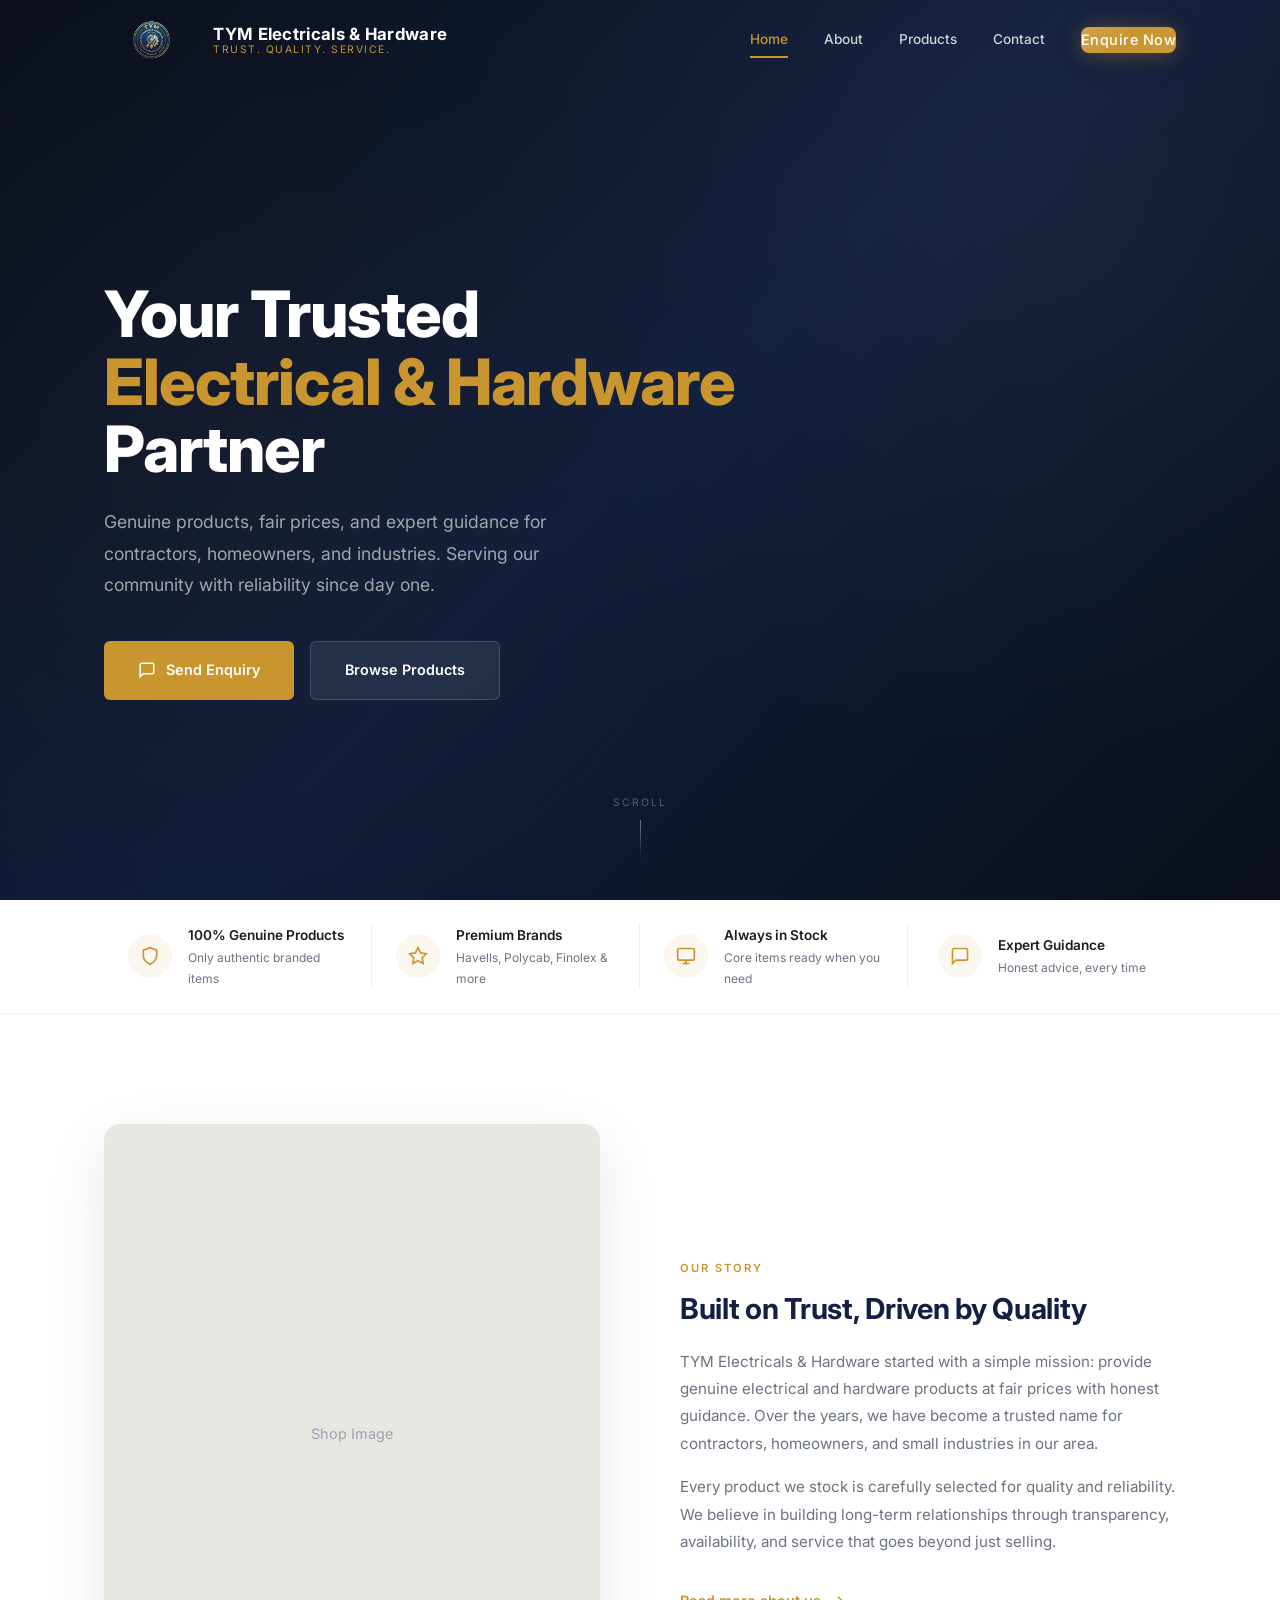
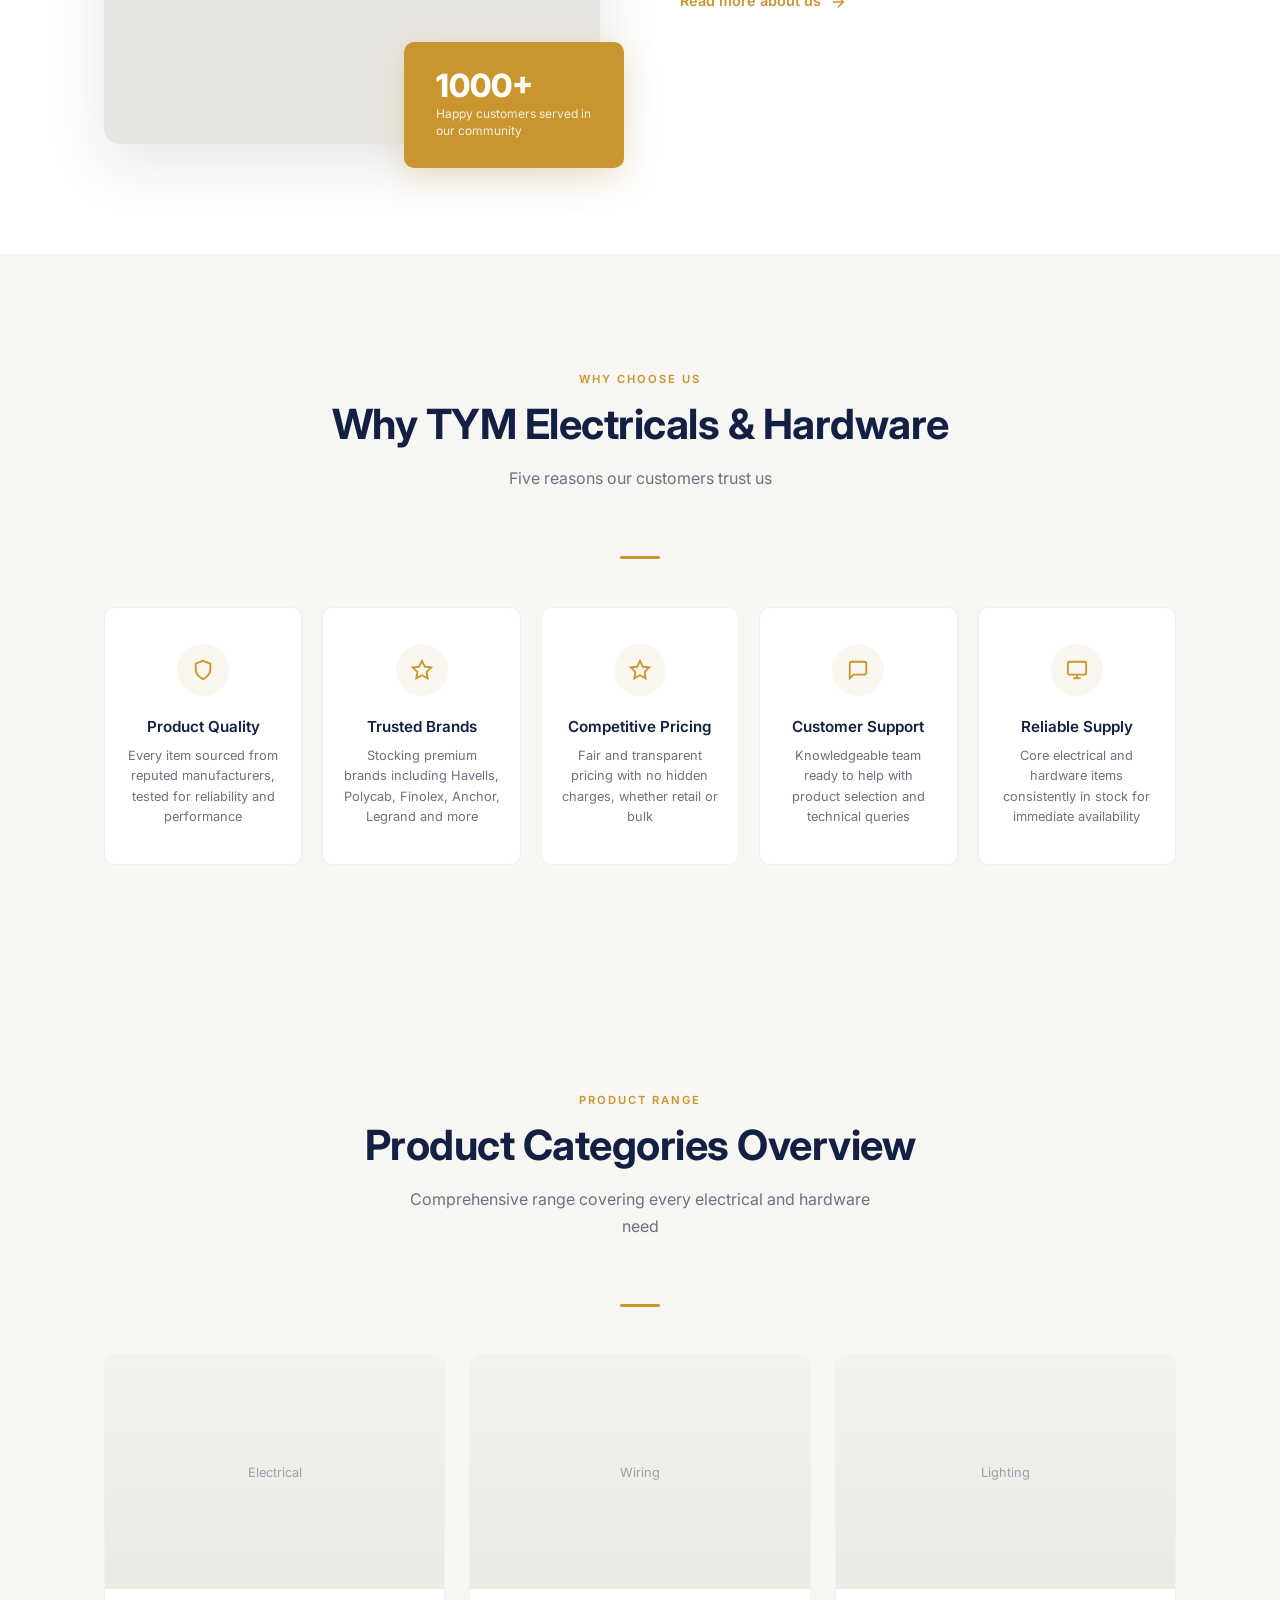
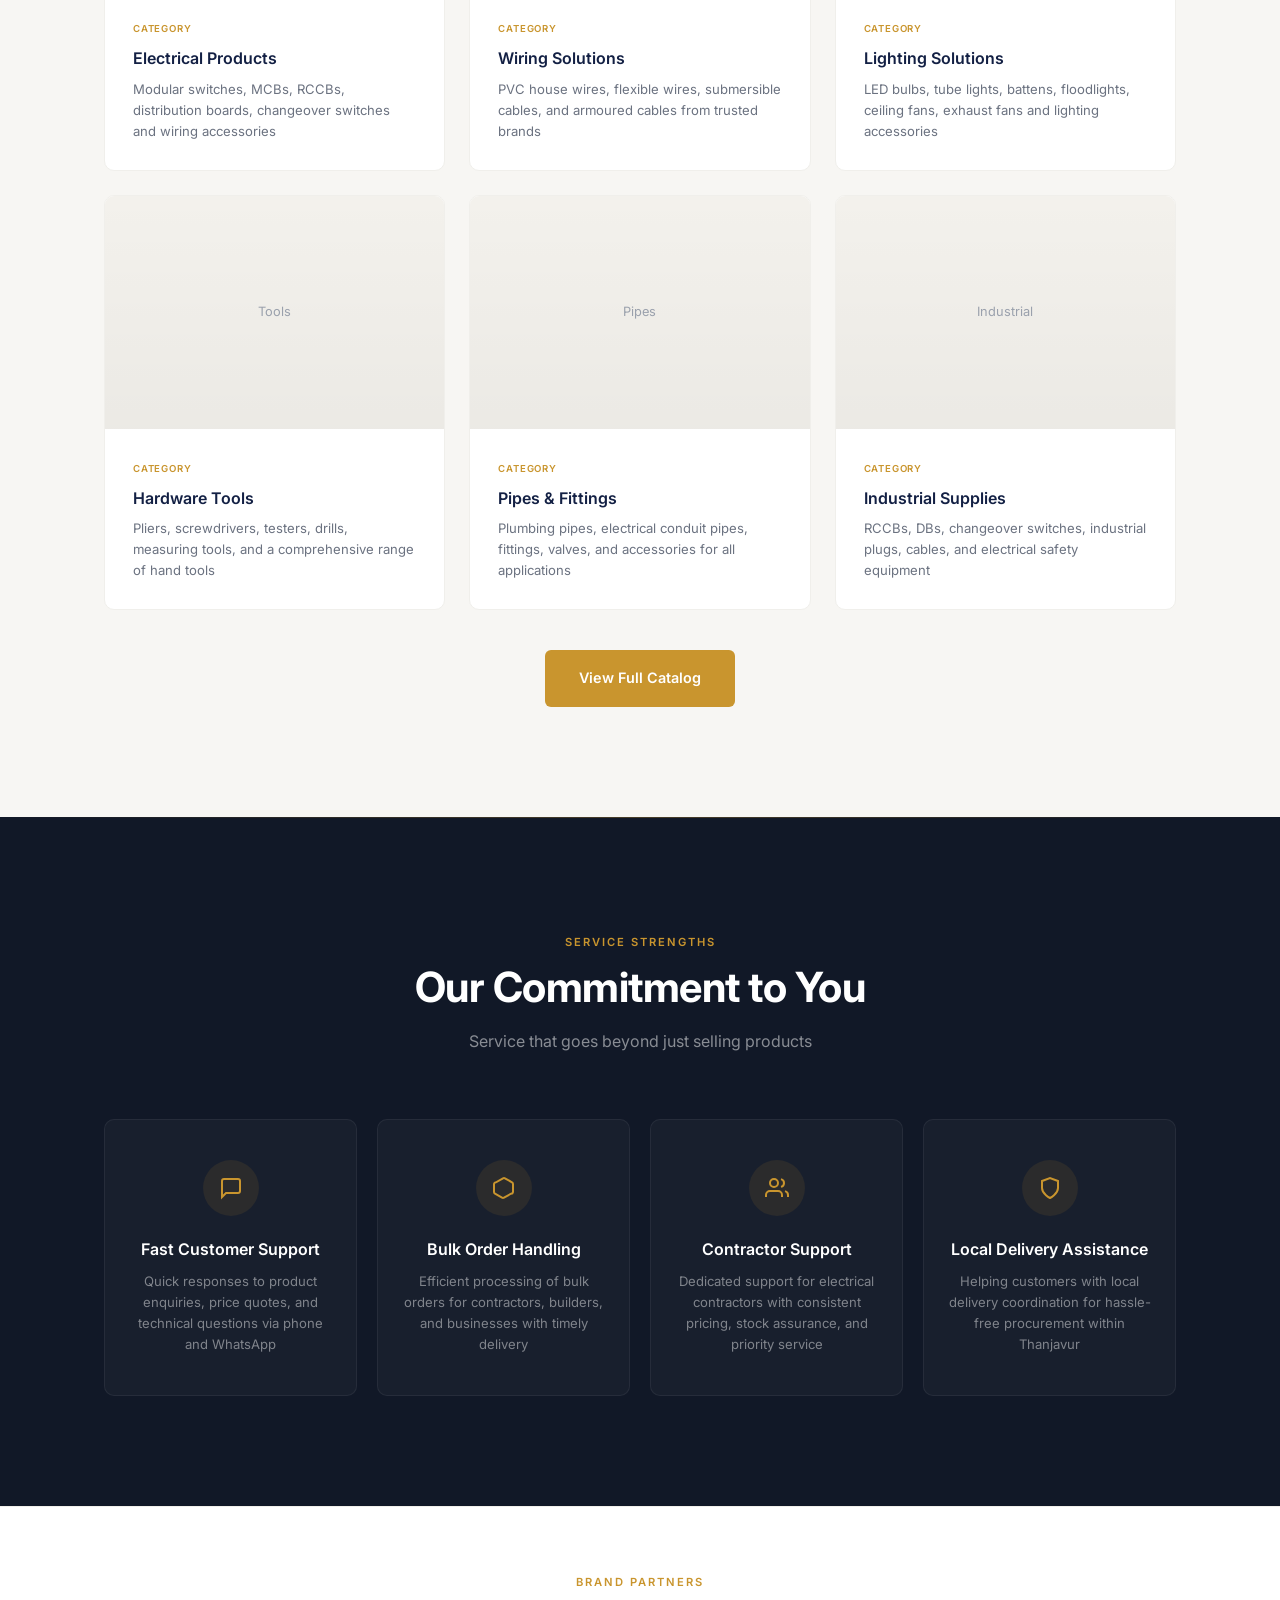
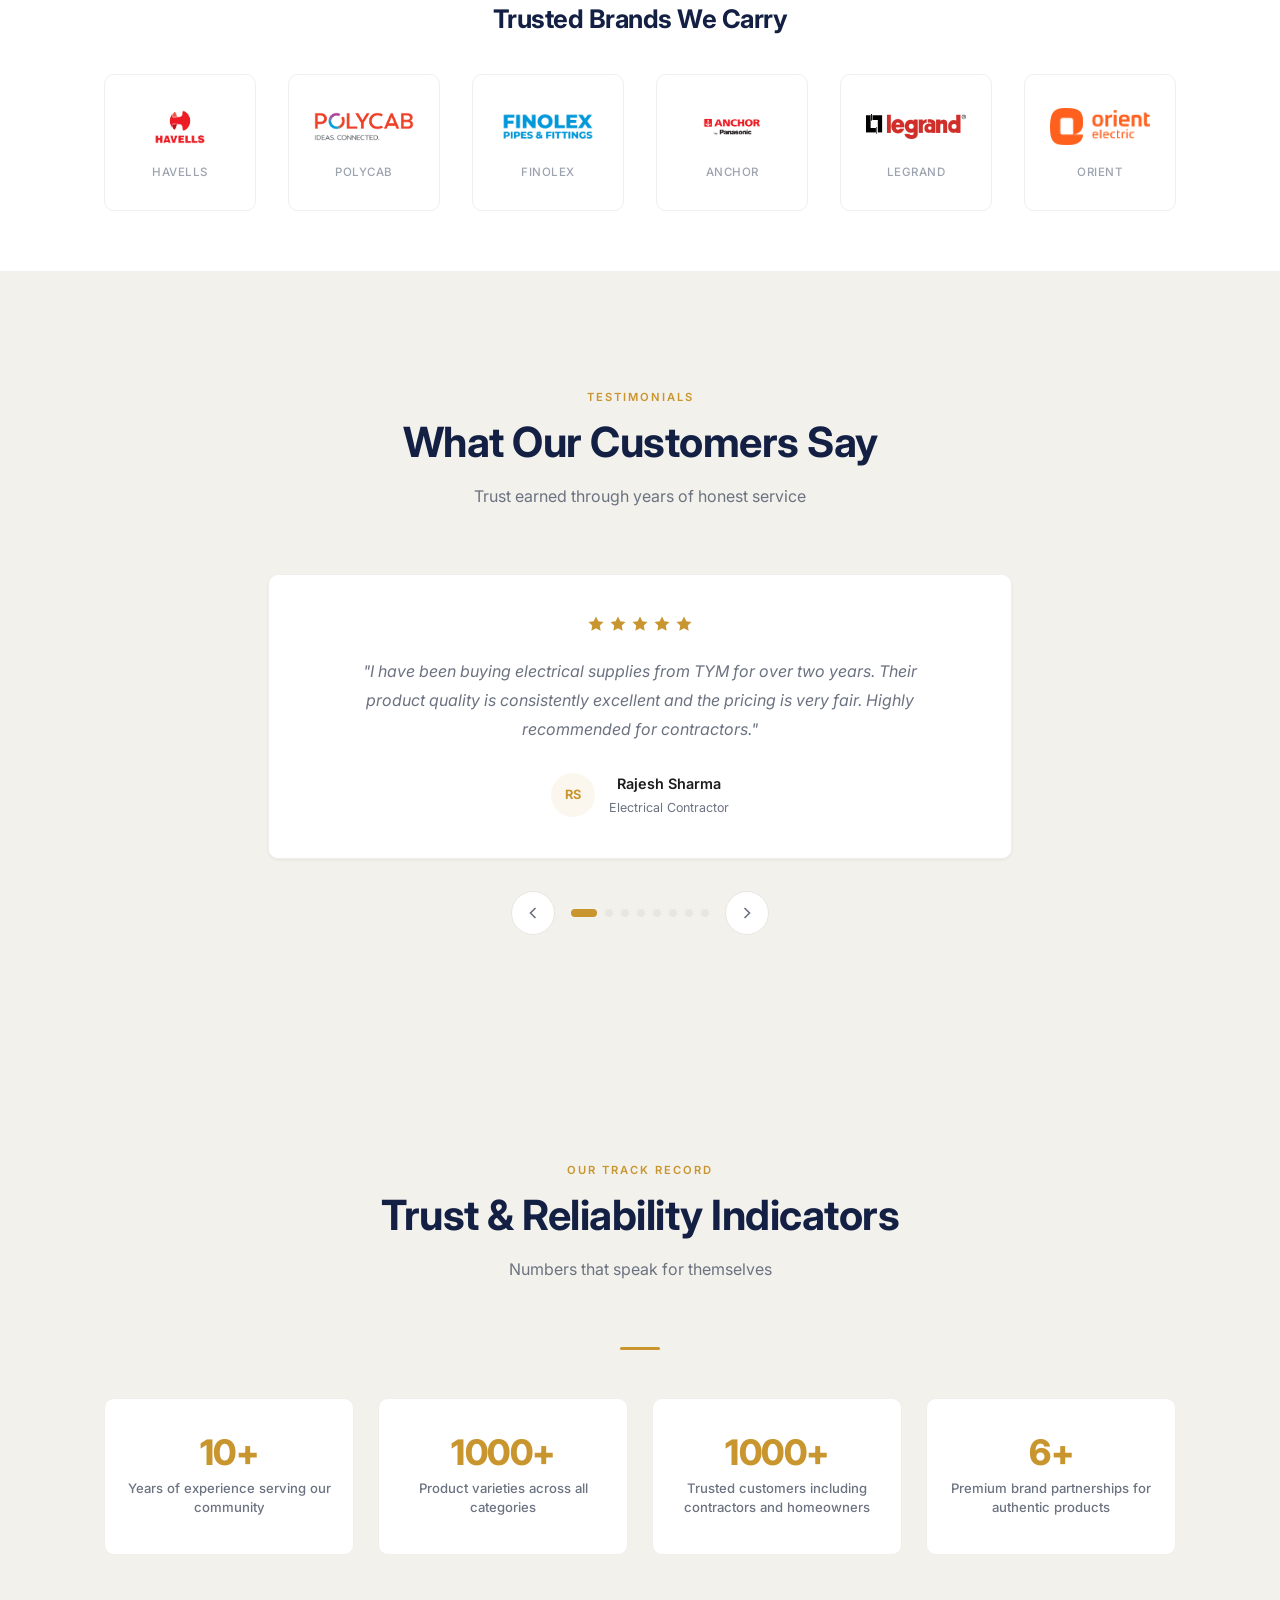
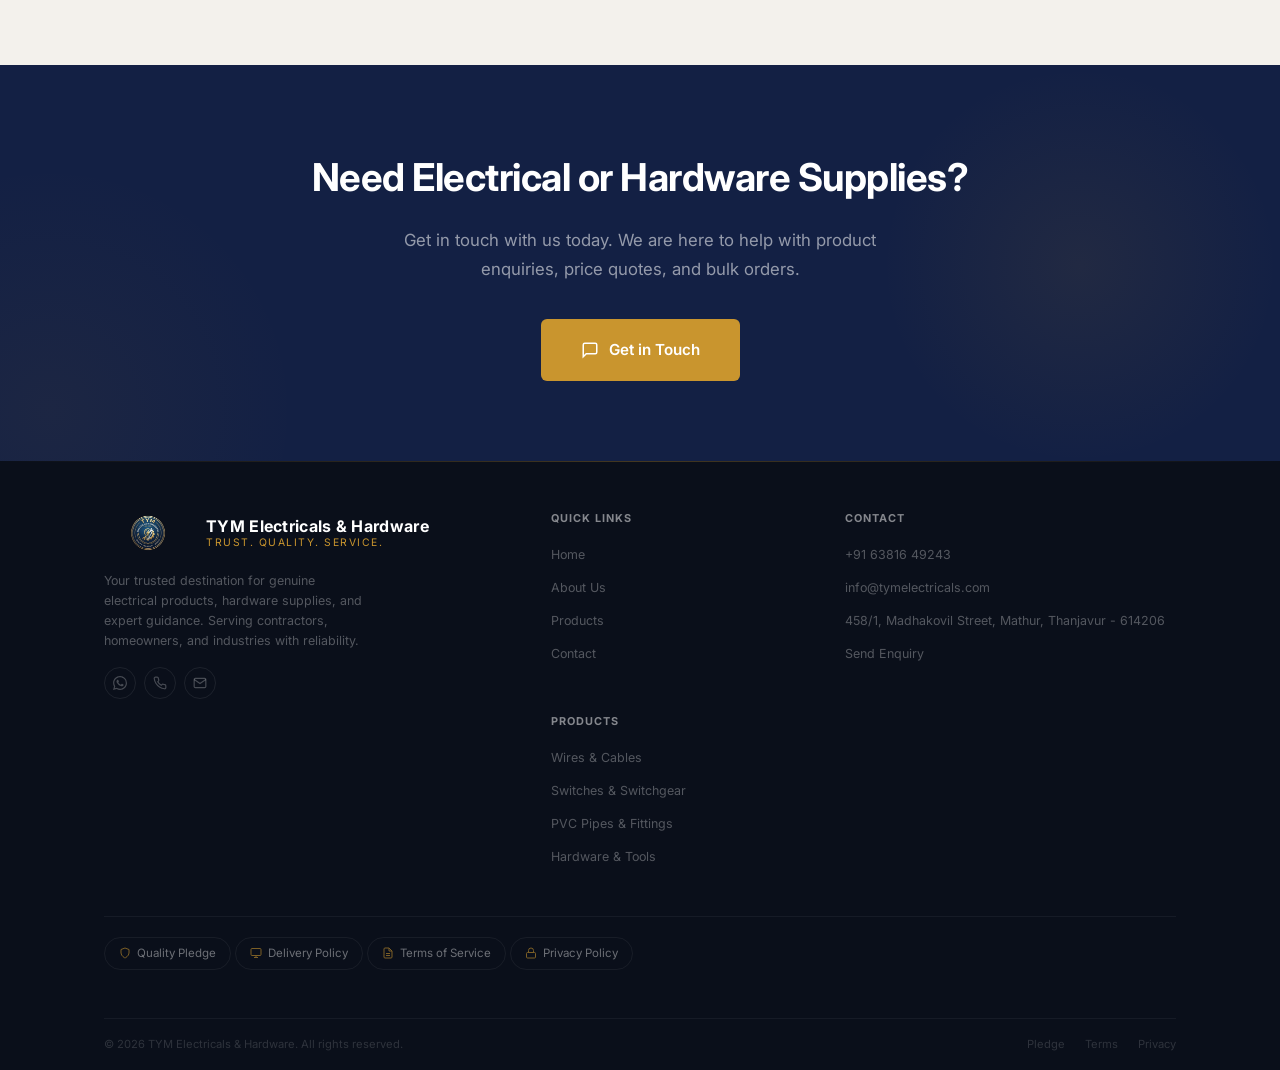
==== commit 0fb137aa: "Enhanced homepage sections, testimonials and CTA" ====
--- a/index.html
+++ b/index.html
@@ -142,47 +142,96 @@
     </div>
   </section>
 
-  <!-- Featured Products -->
+  <!-- Why Choose TYM -->
   <section class="section section-alt">
     <div class="container">
       <div class="section-header">
-        <span class="section-header-tag">Our Range</span>
-        <h2>Featured Products</h2>
-        <p>Comprehensive range for every electrical and hardware requirement</p>
+        <span class="section-header-tag">Why Choose Us</span>
+        <h2>Why TYM Electricals &amp; Hardware</h2>
+        <p>Five reasons our customers trust us</p>
+      </div>
+      <div class="section-divider"></div>
+      <div class="why-choose-grid" style="grid-template-columns:repeat(5,1fr);">
+        <div class="why-card animate">
+          <div class="why-icon">
+            <svg viewBox="0 0 24 24" fill="none" stroke="currentColor" stroke-width="2"><path d="M12 22s8-4 8-10V5l-8-3-8 3v7c0 6 8 10 8 10z"/></svg>
+          </div>
+          <h4>Product Quality</h4>
+          <p>Every item sourced from reputed manufacturers, tested for reliability and performance</p>
+        </div>
+        <div class="why-card animate">
+          <div class="why-icon">
+            <svg viewBox="0 0 24 24" fill="none" stroke="currentColor" stroke-width="2"><path d="M12 2l3.09 6.26L22 9.27l-5 4.87 1.18 6.88L12 17.77l-6.18 3.25L7 14.14 2 9.27l6.91-1.01L12 2z"/></svg>
+          </div>
+          <h4>Trusted Brands</h4>
+          <p>Stocking premium brands including Havells, Polycab, Finolex, Anchor, Legrand and more</p>
+        </div>
+        <div class="why-card animate">
+          <div class="why-icon">
+            <svg viewBox="0 0 24 24" fill="none" stroke="currentColor" stroke-width="2"><path d="M12 2l3.09 6.26L22 9.27l-5 4.87 1.18 6.88L12 17.77l-6.18 3.25L7 14.14 2 9.27l6.91-1.01L12 2z"/></svg>
+          </div>
+          <h4>Competitive Pricing</h4>
+          <p>Fair and transparent pricing with no hidden charges, whether retail or bulk</p>
+        </div>
+        <div class="why-card animate">
+          <div class="why-icon">
+            <svg viewBox="0 0 24 24" fill="none" stroke="currentColor" stroke-width="2"><path d="M21 15a2 2 0 01-2 2H7l-4 4V5a2 2 0 012-2h14a2 2 0 012 2z"/></svg>
+          </div>
+          <h4>Customer Support</h4>
+          <p>Knowledgeable team ready to help with product selection and technical queries</p>
+        </div>
+        <div class="why-card animate">
+          <div class="why-icon">
+            <svg viewBox="0 0 24 24" fill="none" stroke="currentColor" stroke-width="2"><rect x="2" y="3" width="20" height="14" rx="2"/><path d="M8 21h8"/><path d="M12 17v4"/></svg>
+          </div>
+          <h4>Reliable Supply</h4>
+          <p>Core electrical and hardware items consistently in stock for immediate availability</p>
+        </div>
+      </div>
+    </div>
+  </section>
+
+  <!-- Product Categories Overview -->
+  <section class="section section-alt">
+    <div class="container">
+      <div class="section-header">
+        <span class="section-header-tag">Product Range</span>
+        <h2>Product Categories Overview</h2>
+        <p>Comprehensive range covering every electrical and hardware need</p>
       </div>
       <div class="section-divider"></div>
       <div class="products-grid">
         <div class="product-card animate">
           <div class="product-card-image">
-            <img src="image/cat-wires.png" alt="Electrical wires and cables" onerror="this.style.display='none';this.nextElementSibling.style.display='flex'">
-            <div class="product-placeholder" style="display:none;">Wires &amp; Cables</div>
+            <img src="image/cat-switches.png" alt="Electrical switches and switchgear" onerror="this.style.display='none';this.nextElementSibling.style.display='flex'">
+            <div class="product-placeholder" style="display:none;">Electrical</div>
           </div>
           <div class="product-card-body">
-            <span class="product-tag">Electrical</span>
-            <h4>Wires &amp; Cables</h4>
-            <p>PVC house wires, flexible wires, submersible cables from trusted brands</p>
+            <span class="product-tag">Category</span>
+            <h4>Electrical Products</h4>
+            <p>Modular switches, MCBs, RCCBs, distribution boards, changeover switches and wiring accessories</p>
           </div>
         </div>
         <div class="product-card animate">
           <div class="product-card-image">
-            <img src="image/cat-switches.png" alt="Switches and switchgear" onerror="this.style.display='none';this.nextElementSibling.style.display='flex'">
-            <div class="product-placeholder" style="display:none;">Switches</div>
+            <img src="image/cat-wires.png" alt="Electrical wires and cables" onerror="this.style.display='none';this.nextElementSibling.style.display='flex'">
+            <div class="product-placeholder" style="display:none;">Wiring</div>
           </div>
           <div class="product-card-body">
-            <span class="product-tag">Electrical</span>
-            <h4>Switches &amp; Switchgear</h4>
-            <p>Modular switches, MCBs, RCCBs, distribution boards, and changeover switches</p>
+            <span class="product-tag">Category</span>
+            <h4>Wiring Solutions</h4>
+            <p>PVC house wires, flexible wires, submersible cables, and armoured cables from trusted brands</p>
           </div>
         </div>
         <div class="product-card animate">
           <div class="product-card-image">
-            <img src="image/cat-pipes.png" alt="PVC pipes and fittings" onerror="this.style.display='none';this.nextElementSibling.style.display='flex'">
-            <div class="product-placeholder" style="display:none;">Pipes &amp; Fittings</div>
+            <img src="image/cat-lighting.png" alt="Lighting and fans" onerror="this.style.display='none';this.nextElementSibling.style.display='flex'">
+            <div class="product-placeholder" style="display:none;">Lighting</div>
           </div>
           <div class="product-card-body">
-            <span class="product-tag">Plumbing</span>
-            <h4>PVC Pipes &amp; Fittings</h4>
-            <p>Plumbing and electrical conduit pipes with all required fittings and accessories</p>
+            <span class="product-tag">Category</span>
+            <h4>Lighting Solutions</h4>
+            <p>LED bulbs, tube lights, battens, floodlights, ceiling fans, exhaust fans and lighting accessories</p>
           </div>
         </div>
         <div class="product-card animate">
@@ -191,31 +240,31 @@
             <div class="product-placeholder" style="display:none;">Tools</div>
           </div>
           <div class="product-card-body">
-            <span class="product-tag">Hardware</span>
-            <h4>Hardware &amp; Tools</h4>
-            <p>Pliers, screwdrivers, testers, drills, and a wide range of hand tools</p>
+            <span class="product-tag">Category</span>
+            <h4>Hardware Tools</h4>
+            <p>Pliers, screwdrivers, testers, drills, measuring tools, and a comprehensive range of hand tools</p>
           </div>
         </div>
         <div class="product-card animate">
           <div class="product-card-image">
-            <img src="image/cat-lighting.png" alt="Lighting and fans" onerror="this.style.display='none';this.nextElementSibling.style.display='flex'">
-            <div class="product-placeholder" style="display:none;">Lighting</div>
+            <img src="image/cat-pipes.png" alt="PVC pipes and fittings" onerror="this.style.display='none';this.nextElementSibling.style.display='flex'">
+            <div class="product-placeholder" style="display:none;">Pipes</div>
           </div>
           <div class="product-card-body">
-            <span class="product-tag">Lighting</span>
-            <h4>Lighting &amp; Fans</h4>
-            <p>LED bulbs, tube lights, battens, floodlights, fans, and exhaust fans</p>
+            <span class="product-tag">Category</span>
+            <h4>Pipes &amp; Fittings</h4>
+            <p>Plumbing pipes, electrical conduit pipes, fittings, valves, and accessories for all applications</p>
           </div>
         </div>
         <div class="product-card animate">
           <div class="product-card-image">
             <img src="image/cat-safety.png" alt="Safety and industrial products" onerror="this.style.display='none';this.nextElementSibling.style.display='flex'">
-            <div class="product-placeholder" style="display:none;">Safety</div>
+            <div class="product-placeholder" style="display:none;">Industrial</div>
           </div>
           <div class="product-card-body">
-            <span class="product-tag">Industrial</span>
-            <h4>Safety &amp; Industrial</h4>
-            <p>RCCBs, distribution boards, changeover switches, and industrial electrical supplies</p>
+            <span class="product-tag">Category</span>
+            <h4>Industrial Supplies</h4>
+            <p>RCCBs, DBs, changeover switches, industrial plugs, cables, and electrical safety equipment</p>
           </div>
         </div>
       </div>
@@ -225,7 +274,84 @@
     </div>
   </section>
 
-  <!-- Testimonials -->
+  <!-- Service Strengths -->
+  <section class="service-section section">
+    <div class="container">
+      <div class="section-header">
+        <span class="section-header-tag">Service Strengths</span>
+        <h2>Our Commitment to You</h2>
+        <p>Service that goes beyond just selling products</p>
+      </div>
+      <div class="service-grid">
+        <div class="service-card animate">
+          <div class="service-icon">
+            <svg viewBox="0 0 24 24" fill="none" stroke="currentColor" stroke-width="2"><path d="M21 15a2 2 0 01-2 2H7l-4 4V5a2 2 0 012-2h14a2 2 0 012 2z"/></svg>
+          </div>
+          <h4>Fast Customer Support</h4>
+          <p>Quick responses to product enquiries, price quotes, and technical questions via phone and WhatsApp</p>
+        </div>
+        <div class="service-card animate">
+          <div class="service-icon">
+            <svg viewBox="0 0 24 24" fill="none" stroke="currentColor" stroke-width="2"><path d="M21 16V8a2 2 0 00-1-1.73l-7-4a2 2 0 00-2 0l-7 4A2 2 0 002 8v8a2 2 0 001 1.73l7 4a2 2 0 002 0l7-4A2 2 0 0021 16z"/></svg>
+          </div>
+          <h4>Bulk Order Handling</h4>
+          <p>Efficient processing of bulk orders for contractors, builders, and businesses with timely delivery</p>
+        </div>
+        <div class="service-card animate">
+          <div class="service-icon">
+            <svg viewBox="0 0 24 24" fill="none" stroke="currentColor" stroke-width="2"><path d="M17 21v-2a4 4 0 00-4-4H5a4 4 0 00-4 4v2"/><circle cx="9" cy="7" r="4"/><path d="M23 21v-2a4 4 0 00-3-3.87"/><path d="M16 3.13a4 4 0 010 7.75"/></svg>
+          </div>
+          <h4>Contractor Support</h4>
+          <p>Dedicated support for electrical contractors with consistent pricing, stock assurance, and priority service</p>
+        </div>
+        <div class="service-card animate">
+          <div class="service-icon">
+            <svg viewBox="0 0 24 24" fill="none" stroke="currentColor" stroke-width="2"><path d="M12 22s8-4 8-10V5l-8-3-8 3v7c0 6 8 10 8 10z"/></svg>
+          </div>
+          <h4>Local Delivery Assistance</h4>
+          <p>Helping customers with local delivery coordination for hassle-free procurement within Thanjavur</p>
+        </div>
+      </div>
+    </div>
+  </section>
+
+  <!-- Brand Partners -->
+  <section class="brands-section">
+    <div class="container">
+      <div class="section-header" style="margin-bottom:40px;">
+        <span class="section-header-tag">Brand Partners</span>
+        <h2 style="font-size:1.6rem;">Trusted Brands We Carry</h2>
+      </div>
+      <div class="brand-logo-grid">
+        <div class="brand-logo-item">
+          <img src="image/havells-logo.png" alt="Havells" onerror="this.style.display='none'">
+          <span class="brand-logo-name">Havells</span>
+        </div>
+        <div class="brand-logo-item">
+          <img src="image/polycab-logo.png" alt="Polycab" onerror="this.style.display='none'">
+          <span class="brand-logo-name">Polycab</span>
+        </div>
+        <div class="brand-logo-item">
+          <img src="image/finolex-logo.png" alt="Finolex" onerror="this.style.display='none'">
+          <span class="brand-logo-name">Finolex</span>
+        </div>
+        <div class="brand-logo-item">
+          <img src="image/anchor-logo.png" alt="Anchor" onerror="this.style.display='none'">
+          <span class="brand-logo-name">Anchor</span>
+        </div>
+        <div class="brand-logo-item">
+          <img src="image/legrand-logo.png" alt="Legrand" onerror="this.style.display='none'">
+          <span class="brand-logo-name">Legrand</span>
+        </div>
+        <div class="brand-logo-item">
+          <img src="image/orient-logo.png" alt="Orient" onerror="this.style.display='none'">
+          <span class="brand-logo-name">Orient</span>
+        </div>
+      </div>
+    </div>
+  </section>
+
+  <!-- Testimonials Carousel -->
   <section class="section section-warm">
     <div class="container">
       <div class="section-header">
@@ -233,57 +359,199 @@
         <h2>What Our Customers Say</h2>
         <p>Trust earned through years of honest service</p>
       </div>
-      <div class="testimonials-grid">
-        <div class="testimonial-card animate">
-          <div class="testimonial-stars">
-            <svg viewBox="0 0 24 24" fill="currentColor"><path d="M12 2l3.09 6.26L22 9.27l-5 4.87 1.18 6.88L12 17.77l-6.18 3.25L7 14.14 2 9.27l6.91-1.01L12 2z"/></svg>
-            <svg viewBox="0 0 24 24" fill="currentColor"><path d="M12 2l3.09 6.26L22 9.27l-5 4.87 1.18 6.88L12 17.77l-6.18 3.25L7 14.14 2 9.27l6.91-1.01L12 2z"/></svg>
-            <svg viewBox="0 0 24 24" fill="currentColor"><path d="M12 2l3.09 6.26L22 9.27l-5 4.87 1.18 6.88L12 17.77l-6.18 3.25L7 14.14 2 9.27l6.91-1.01L12 2z"/></svg>
-            <svg viewBox="0 0 24 24" fill="currentColor"><path d="M12 2l3.09 6.26L22 9.27l-5 4.87 1.18 6.88L12 17.77l-6.18 3.25L7 14.14 2 9.27l6.91-1.01L12 2z"/></svg>
-            <svg viewBox="0 0 24 24" fill="currentColor"><path d="M12 2l3.09 6.26L22 9.27l-5 4.87 1.18 6.88L12 17.77l-6.18 3.25L7 14.14 2 9.27l6.91-1.01L12 2z"/></svg>
-          </div>
-          <p class="testimonial-text">"I have been buying electrical supplies from TYM for over two years. Their product quality is consistently excellent and the pricing is very fair. Highly recommended for contractors."</p>
-          <div class="testimonial-author">
-            <div class="testimonial-avatar">RS</div>
-            <div class="testimonial-info">
-              <h5>Rajesh Sharma</h5>
-              <p>Electrical Contractor</p>
-            </div>
-          </div>
-        </div>
-        <div class="testimonial-card animate">
-          <div class="testimonial-stars">
-            <svg viewBox="0 0 24 24" fill="currentColor"><path d="M12 2l3.09 6.26L22 9.27l-5 4.87 1.18 6.88L12 17.77l-6.18 3.25L7 14.14 2 9.27l6.91-1.01L12 2z"/></svg>
-            <svg viewBox="0 0 24 24" fill="currentColor"><path d="M12 2l3.09 6.26L22 9.27l-5 4.87 1.18 6.88L12 17.77l-6.18 3.25L7 14.14 2 9.27l6.91-1.01L12 2z"/></svg>
-            <svg viewBox="0 0 24 24" fill="currentColor"><path d="M12 2l3.09 6.26L22 9.27l-5 4.87 1.18 6.88L12 17.77l-6.18 3.25L7 14.14 2 9.27l6.91-1.01L12 2z"/></svg>
-            <svg viewBox="0 0 24 24" fill="currentColor"><path d="M12 2l3.09 6.26L22 9.27l-5 4.87 1.18 6.88L12 17.77l-6.18 3.25L7 14.14 2 9.27l6.91-1.01L12 2z"/></svg>
-            <svg viewBox="0 0 24 24" fill="currentColor"><path d="M12 2l3.09 6.26L22 9.27l-5 4.87 1.18 6.88L12 17.77l-6.18 3.25L7 14.14 2 9.27l6.91-1.01L12 2z"/></svg>
-          </div>
-          <p class="testimonial-text">"Whenever I need materials for my renovation projects, TYM is my first stop. They always have what I need in stock and the staff helps me choose the right products."</p>
-          <div class="testimonial-author">
-            <div class="testimonial-avatar">AP</div>
-            <div class="testimonial-info">
-              <h5>Amit Patel</h5>
-              <p>Homeowner</p>
-            </div>
-          </div>
-        </div>
-        <div class="testimonial-card animate">
-          <div class="testimonial-stars">
-            <svg viewBox="0 0 24 24" fill="currentColor"><path d="M12 2l3.09 6.26L22 9.27l-5 4.87 1.18 6.88L12 17.77l-6.18 3.25L7 14.14 2 9.27l6.91-1.01L12 2z"/></svg>
-            <svg viewBox="0 0 24 24" fill="currentColor"><path d="M12 2l3.09 6.26L22 9.27l-5 4.87 1.18 6.88L12 17.77l-6.18 3.25L7 14.14 2 9.27l6.91-1.01L12 2z"/></svg>
-            <svg viewBox="0 0 24 24" fill="currentColor"><path d="M12 2l3.09 6.26L22 9.27l-5 4.87 1.18 6.88L12 17.77l-6.18 3.25L7 14.14 2 9.27l6.91-1.01L12 2z"/></svg>
-            <svg viewBox="0 0 24 24" fill="currentColor"><path d="M12 2l3.09 6.26L22 9.27l-5 4.87 1.18 6.88L12 17.77l-6.18 3.25L7 14.14 2 9.27l6.91-1.01L12 2z"/></svg>
-            <svg viewBox="0 0 24 24" fill="currentColor"><path d="M12 2l3.09 6.26L22 9.27l-5 4.87 1.18 6.88L12 17.77l-6.18 3.25L7 14.14 2 9.27l6.91-1.01L12 2z"/></svg>
-          </div>
-          <p class="testimonial-text">"We rely on TYM for regular supply of electrical components for our workshop. They deliver on time and the quality is always consistent. A trustworthy partner for our business."</p>
-          <div class="testimonial-author">
-            <div class="testimonial-avatar">VK</div>
-            <div class="testimonial-info">
-              <h5>Vikas Khanna</h5>
-              <p>Workshop Owner</p>
-            </div>
-          </div>
+      <div class="testimonial-carousel">
+        <div class="testimonial-track" id="testimonialTrack">
+          <div class="testimonial-slide">
+            <div class="testimonial-card">
+              <div class="testimonial-stars">
+                <svg viewBox="0 0 24 24" fill="currentColor"><path d="M12 2l3.09 6.26L22 9.27l-5 4.87 1.18 6.88L12 17.77l-6.18 3.25L7 14.14 2 9.27l6.91-1.01L12 2z"/></svg>
+                <svg viewBox="0 0 24 24" fill="currentColor"><path d="M12 2l3.09 6.26L22 9.27l-5 4.87 1.18 6.88L12 17.77l-6.18 3.25L7 14.14 2 9.27l6.91-1.01L12 2z"/></svg>
+                <svg viewBox="0 0 24 24" fill="currentColor"><path d="M12 2l3.09 6.26L22 9.27l-5 4.87 1.18 6.88L12 17.77l-6.18 3.25L7 14.14 2 9.27l6.91-1.01L12 2z"/></svg>
+                <svg viewBox="0 0 24 24" fill="currentColor"><path d="M12 2l3.09 6.26L22 9.27l-5 4.87 1.18 6.88L12 17.77l-6.18 3.25L7 14.14 2 9.27l6.91-1.01L12 2z"/></svg>
+                <svg viewBox="0 0 24 24" fill="currentColor"><path d="M12 2l3.09 6.26L22 9.27l-5 4.87 1.18 6.88L12 17.77l-6.18 3.25L7 14.14 2 9.27l6.91-1.01L12 2z"/></svg>
+              </div>
+              <p class="testimonial-text">"I have been buying electrical supplies from TYM for over two years. Their product quality is consistently excellent and the pricing is very fair. Highly recommended for contractors."</p>
+              <div class="testimonial-author">
+                <div class="testimonial-avatar">RS</div>
+                <div class="testimonial-info">
+                  <h5>Rajesh Sharma</h5>
+                  <p>Electrical Contractor</p>
+                </div>
+              </div>
+            </div>
+          </div>
+          <div class="testimonial-slide">
+            <div class="testimonial-card">
+              <div class="testimonial-stars">
+                <svg viewBox="0 0 24 24" fill="currentColor"><path d="M12 2l3.09 6.26L22 9.27l-5 4.87 1.18 6.88L12 17.77l-6.18 3.25L7 14.14 2 9.27l6.91-1.01L12 2z"/></svg>
+                <svg viewBox="0 0 24 24" fill="currentColor"><path d="M12 2l3.09 6.26L22 9.27l-5 4.87 1.18 6.88L12 17.77l-6.18 3.25L7 14.14 2 9.27l6.91-1.01L12 2z"/></svg>
+                <svg viewBox="0 0 24 24" fill="currentColor"><path d="M12 2l3.09 6.26L22 9.27l-5 4.87 1.18 6.88L12 17.77l-6.18 3.25L7 14.14 2 9.27l6.91-1.01L12 2z"/></svg>
+                <svg viewBox="0 0 24 24" fill="currentColor"><path d="M12 2l3.09 6.26L22 9.27l-5 4.87 1.18 6.88L12 17.77l-6.18 3.25L7 14.14 2 9.27l6.91-1.01L12 2z"/></svg>
+                <svg viewBox="0 0 24 24" fill="currentColor"><path d="M12 2l3.09 6.26L22 9.27l-5 4.87 1.18 6.88L12 17.77l-6.18 3.25L7 14.14 2 9.27l6.91-1.01L12 2z"/></svg>
+              </div>
+              <p class="testimonial-text">"Whenever I need materials for my renovation projects, TYM is my first stop. They always have what I need in stock and the staff helps me choose the right products."</p>
+              <div class="testimonial-author">
+                <div class="testimonial-avatar">AP</div>
+                <div class="testimonial-info">
+                  <h5>Amit Patel</h5>
+                  <p>Homeowner</p>
+                </div>
+              </div>
+            </div>
+          </div>
+          <div class="testimonial-slide">
+            <div class="testimonial-card">
+              <div class="testimonial-stars">
+                <svg viewBox="0 0 24 24" fill="currentColor"><path d="M12 2l3.09 6.26L22 9.27l-5 4.87 1.18 6.88L12 17.77l-6.18 3.25L7 14.14 2 9.27l6.91-1.01L12 2z"/></svg>
+                <svg viewBox="0 0 24 24" fill="currentColor"><path d="M12 2l3.09 6.26L22 9.27l-5 4.87 1.18 6.88L12 17.77l-6.18 3.25L7 14.14 2 9.27l6.91-1.01L12 2z"/></svg>
+                <svg viewBox="0 0 24 24" fill="currentColor"><path d="M12 2l3.09 6.26L22 9.27l-5 4.87 1.18 6.88L12 17.77l-6.18 3.25L7 14.14 2 9.27l6.91-1.01L12 2z"/></svg>
+                <svg viewBox="0 0 24 24" fill="currentColor"><path d="M12 2l3.09 6.26L22 9.27l-5 4.87 1.18 6.88L12 17.77l-6.18 3.25L7 14.14 2 9.27l6.91-1.01L12 2z"/></svg>
+                <svg viewBox="0 0 24 24" fill="currentColor"><path d="M12 2l3.09 6.26L22 9.27l-5 4.87 1.18 6.88L12 17.77l-6.18 3.25L7 14.14 2 9.27l6.91-1.01L12 2z"/></svg>
+              </div>
+              <p class="testimonial-text">"We rely on TYM for regular supply of electrical components for our workshop. They deliver on time and the quality is always consistent."</p>
+              <div class="testimonial-author">
+                <div class="testimonial-avatar">VK</div>
+                <div class="testimonial-info">
+                  <h5>Vikas Khanna</h5>
+                  <p>Workshop Owner</p>
+                </div>
+              </div>
+            </div>
+          </div>
+          <div class="testimonial-slide">
+            <div class="testimonial-card">
+              <div class="testimonial-stars">
+                <svg viewBox="0 0 24 24" fill="currentColor"><path d="M12 2l3.09 6.26L22 9.27l-5 4.87 1.18 6.88L12 17.77l-6.18 3.25L7 14.14 2 9.27l6.91-1.01L12 2z"/></svg>
+                <svg viewBox="0 0 24 24" fill="currentColor"><path d="M12 2l3.09 6.26L22 9.27l-5 4.87 1.18 6.88L12 17.77l-6.18 3.25L7 14.14 2 9.27l6.91-1.01L12 2z"/></svg>
+                <svg viewBox="0 0 24 24" fill="currentColor"><path d="M12 2l3.09 6.26L22 9.27l-5 4.87 1.18 6.88L12 17.77l-6.18 3.25L7 14.14 2 9.27l6.91-1.01L12 2z"/></svg>
+                <svg viewBox="0 0 24 24" fill="currentColor"><path d="M12 2l3.09 6.26L22 9.27l-5 4.87 1.18 6.88L12 17.77l-6.18 3.25L7 14.14 2 9.27l6.91-1.01L12 2z"/></svg>
+                <svg viewBox="0 0 24 24" fill="currentColor"><path d="M12 2l3.09 6.26L22 9.27l-5 4.87 1.18 6.88L12 17.77l-6.18 3.25L7 14.14 2 9.27l6.91-1.01L12 2z"/></svg>
+              </div>
+              <p class="testimonial-text">"As an architect, I recommend TYM to all my clients. Their product range covers everything we need for residential projects."</p>
+              <div class="testimonial-author">
+                <div class="testimonial-avatar">SP</div>
+                <div class="testimonial-info">
+                  <h5>S. Priya</h5>
+                  <p>Architect</p>
+                </div>
+              </div>
+            </div>
+          </div>
+          <div class="testimonial-slide">
+            <div class="testimonial-card">
+              <div class="testimonial-stars">
+                <svg viewBox="0 0 24 24" fill="currentColor"><path d="M12 2l3.09 6.26L22 9.27l-5 4.87 1.18 6.88L12 17.77l-6.18 3.25L7 14.14 2 9.27l6.91-1.01L12 2z"/></svg>
+                <svg viewBox="0 0 24 24" fill="currentColor"><path d="M12 2l3.09 6.26L22 9.27l-5 4.87 1.18 6.88L12 17.77l-6.18 3.25L7 14.14 2 9.27l6.91-1.01L12 2z"/></svg>
+                <svg viewBox="0 0 24 24" fill="currentColor"><path d="M12 2l3.09 6.26L22 9.27l-5 4.87 1.18 6.88L12 17.77l-6.18 3.25L7 14.14 2 9.27l6.91-1.01L12 2z"/></svg>
+                <svg viewBox="0 0 24 24" fill="currentColor"><path d="M12 2l3.09 6.26L22 9.27l-5 4.87 1.18 6.88L12 17.77l-6.18 3.25L7 14.14 2 9.27l6.91-1.01L12 2z"/></svg>
+                <svg viewBox="0 0 24 24" fill="currentColor"><path d="M12 2l3.09 6.26L22 9.27l-5 4.87 1.18 6.88L12 17.77l-6.18 3.25L7 14.14 2 9.27l6.91-1.01L12 2z"/></svg>
+              </div>
+              <p class="testimonial-text">"I have been sourcing materials from TYM for my construction projects. Their pricing is competitive and quality consistent."</p>
+              <div class="testimonial-author">
+                <div class="testimonial-avatar">RI</div>
+                <div class="testimonial-info">
+                  <h5>Ramesh Iyer</h5>
+                  <p>Builder</p>
+                </div>
+              </div>
+            </div>
+          </div>
+          <div class="testimonial-slide">
+            <div class="testimonial-card">
+              <div class="testimonial-stars">
+                <svg viewBox="0 0 24 24" fill="currentColor"><path d="M12 2l3.09 6.26L22 9.27l-5 4.87 1.18 6.88L12 17.77l-6.18 3.25L7 14.14 2 9.27l6.91-1.01L12 2z"/></svg>
+                <svg viewBox="0 0 24 24" fill="currentColor"><path d="M12 2l3.09 6.26L22 9.27l-5 4.87 1.18 6.88L12 17.77l-6.18 3.25L7 14.14 2 9.27l6.91-1.01L12 2z"/></svg>
+                <svg viewBox="0 0 24 24" fill="currentColor"><path d="M12 2l3.09 6.26L22 9.27l-5 4.87 1.18 6.88L12 17.77l-6.18 3.25L7 14.14 2 9.27l6.91-1.01L12 2z"/></svg>
+                <svg viewBox="0 0 24 24" fill="currentColor"><path d="M12 2l3.09 6.26L22 9.27l-5 4.87 1.18 6.88L12 17.77l-6.18 3.25L7 14.14 2 9.27l6.91-1.01L12 2z"/></svg>
+                <svg viewBox="0 0 24 24" fill="currentColor"><path d="M12 2l3.09 6.26L22 9.27l-5 4.87 1.18 6.88L12 17.77l-6.18 3.25L7 14.14 2 9.27l6.91-1.01L12 2z"/></svg>
+              </div>
+              <p class="testimonial-text">"The team at TYM helped me select the right switches and cables for my home renovation. Their guidance saved me money."</p>
+              <div class="testimonial-author">
+                <div class="testimonial-avatar">AM</div>
+                <div class="testimonial-info">
+                  <h5>Anjali Mehta</h5>
+                  <p>Interior Designer</p>
+                </div>
+              </div>
+            </div>
+          </div>
+          <div class="testimonial-slide">
+            <div class="testimonial-card">
+              <div class="testimonial-stars">
+                <svg viewBox="0 0 24 24" fill="currentColor"><path d="M12 2l3.09 6.26L22 9.27l-5 4.87 1.18 6.88L12 17.77l-6.18 3.25L7 14.14 2 9.27l6.91-1.01L12 2z"/></svg>
+                <svg viewBox="0 0 24 24" fill="currentColor"><path d="M12 2l3.09 6.26L22 9.27l-5 4.87 1.18 6.88L12 17.77l-6.18 3.25L7 14.14 2 9.27l6.91-1.01L12 2z"/></svg>
+                <svg viewBox="0 0 24 24" fill="currentColor"><path d="M12 2l3.09 6.26L22 9.27l-5 4.87 1.18 6.88L12 17.77l-6.18 3.25L7 14.14 2 9.27l6.91-1.01L12 2z"/></svg>
+                <svg viewBox="0 0 24 24" fill="currentColor"><path d="M12 2l3.09 6.26L22 9.27l-5 4.87 1.18 6.88L12 17.77l-6.18 3.25L7 14.14 2 9.27l6.91-1.01L12 2z"/></svg>
+                <svg viewBox="0 0 24 24" fill="currentColor"><path d="M12 2l3.09 6.26L22 9.27l-5 4.87 1.18 6.88L12 17.77l-6.18 3.25L7 14.14 2 9.27l6.91-1.01L12 2z"/></svg>
+              </div>
+              <p class="testimonial-text">"We run a small manufacturing unit and TYM has been our go-to supplier for industrial electrical needs. Great stock availability."</p>
+              <div class="testimonial-author">
+                <div class="testimonial-avatar">MK</div>
+                <div class="testimonial-info">
+                  <h5>M. Karthik</h5>
+                  <p>Small Business Owner</p>
+                </div>
+              </div>
+            </div>
+          </div>
+          <div class="testimonial-slide">
+            <div class="testimonial-card">
+              <div class="testimonial-stars">
+                <svg viewBox="0 0 24 24" fill="currentColor"><path d="M12 2l3.09 6.26L22 9.27l-5 4.87 1.18 6.88L12 17.77l-6.18 3.25L7 14.14 2 9.27l6.91-1.01L12 2z"/></svg>
+                <svg viewBox="0 0 24 24" fill="currentColor"><path d="M12 2l3.09 6.26L22 9.27l-5 4.87 1.18 6.88L12 17.77l-6.18 3.25L7 14.14 2 9.27l6.91-1.01L12 2z"/></svg>
+                <svg viewBox="0 0 24 24" fill="currentColor"><path d="M12 2l3.09 6.26L22 9.27l-5 4.87 1.18 6.88L12 17.77l-6.18 3.25L7 14.14 2 9.27l6.91-1.01L12 2z"/></svg>
+                <svg viewBox="0 0 24 24" fill="currentColor"><path d="M12 2l3.09 6.26L22 9.27l-5 4.87 1.18 6.88L12 17.77l-6.18 3.25L7 14.14 2 9.27l6.91-1.01L12 2z"/></svg>
+                <svg viewBox="0 0 24 24" fill="currentColor"><path d="M12 2l3.09 6.26L22 9.27l-5 4.87 1.18 6.88L12 17.77l-6.18 3.25L7 14.14 2 9.27l6.91-1.01L12 2z"/></svg>
+              </div>
+              <p class="testimonial-text">"I manage a multi-building facility and TYM reliably supplies all our electrical maintenance needs. Never lets us down on delivery."</p>
+              <div class="testimonial-author">
+                <div class="testimonial-avatar">SD</div>
+                <div class="testimonial-info">
+                  <h5>Sunil D.</h5>
+                  <p>Facility Manager</p>
+                </div>
+              </div>
+            </div>
+          </div>
+        </div>
+        <div class="testimonial-nav">
+          <button class="testimonial-btn" id="testimonialPrev" aria-label="Previous">
+            <svg viewBox="0 0 24 24" fill="none" stroke="currentColor" stroke-width="2"><polyline points="15 18 9 12 15 6"/></svg>
+          </button>
+          <div class="testimonial-dots" id="testimonialDots"></div>
+          <button class="testimonial-btn" id="testimonialNext" aria-label="Next">
+            <svg viewBox="0 0 24 24" fill="none" stroke="currentColor" stroke-width="2"><polyline points="9 18 15 12 9 6"/></svg>
+          </button>
+        </div>
+      </div>
+    </div>
+  </section>
+
+  <!-- Trust & Reliability Indicators -->
+  <section class="trust-stats-section section">
+    <div class="container">
+      <div class="section-header">
+        <span class="section-header-tag">Our Track Record</span>
+        <h2>Trust &amp; Reliability Indicators</h2>
+        <p>Numbers that speak for themselves</p>
+      </div>
+      <div class="section-divider"></div>
+      <div class="trust-stats-grid">
+        <div class="trust-stat-card animate">
+          <div class="trust-stat-number">10+</div>
+          <div class="trust-stat-label">Years of experience serving our community</div>
+        </div>
+        <div class="trust-stat-card animate">
+          <div class="trust-stat-number">1000+</div>
+          <div class="trust-stat-label">Product varieties across all categories</div>
+        </div>
+        <div class="trust-stat-card animate">
+          <div class="trust-stat-number">1000+</div>
+          <div class="trust-stat-label">Trusted customers including contractors and homeowners</div>
+        </div>
+        <div class="trust-stat-card animate">
+          <div class="trust-stat-number">6+</div>
+          <div class="trust-stat-label">Premium brand partnerships for authentic products</div>
         </div>
       </div>
     </div>
@@ -299,20 +567,6 @@
           <svg viewBox="0 0 24 24" fill="none" stroke="currentColor" stroke-width="2"><path d="M21 15a2 2 0 0 1-2 2H7l-4 4V5a2 2 0 0 1 2-2h14a2 2 0 0 1 2 2z"/></svg>
           Get in Touch
         </a>
-      </div>
-    </div>
-  </section>
-
-  <!-- Brands -->
-  <section class="brands-section">
-    <div class="container">
-      <div class="brands-grid">
-        <span class="brand-item">Havells</span>
-        <span class="brand-item">Polycab</span>
-        <span class="brand-item">Finolex</span>
-        <span class="brand-item">Anchor</span>
-        <span class="brand-item">Legrand</span>
-        <span class="brand-item">Orient</span>
       </div>
     </div>
   </section>
--- a/css/style.css
+++ b/css/style.css
@@ -199,22 +199,33 @@
 .nav-cta {
   background: var(--color-accent) !important;
   color: #ffffff !important;
-  padding: 12px 32px;
-  border-radius: var(--radius-sm);
+  padding: 16px 42px;
+  border-radius: 8px;
   font-weight: 700;
-  font-size: 0.8rem !important;
-  line-height: 1;
-  letter-spacing: 0.3px;
+  font-size: 0.9rem !important;
+  line-height: 1.2;
+  letter-spacing: 0.5px;
   white-space: nowrap;
   transition: all var(--transition);
+  position: relative;
+  overflow: hidden;
+  box-shadow: 0 2px 20px rgba(201,149,46,0.3), 0 0 40px rgba(201,149,46,0.08);
 }
 
 .nav-cta::after { display: none !important; }
+
+.nav-cta::before {
+  content: '';
+  position: absolute;
+  inset: 0;
+  background: linear-gradient(135deg, rgba(255,255,255,0.15) 0%, transparent 50%, rgba(255,255,255,0.05) 100%);
+  pointer-events: none;
+}
 
 .nav-cta:hover {
   background: var(--color-accent-dark) !important;
   transform: translateY(-2px);
-  box-shadow: var(--shadow-glow);
+  box-shadow: 0 6px 30px rgba(201,149,46,0.45), 0 0 60px rgba(201,149,46,0.15);
 }
 
 /* Mobile Toggle */
@@ -661,6 +672,180 @@
   line-height: 1.6;
 }
 
+/* ----- Why Choose Section ----- */
+.why-choose-grid {
+  display: grid;
+  grid-template-columns: repeat(4, 1fr);
+  gap: 20px;
+}
+
+.why-card {
+  text-align: center;
+  padding: 36px 20px;
+  border-radius: var(--radius);
+  background: var(--color-bg);
+  border: 1px solid var(--color-border-light);
+  transition: all var(--transition);
+}
+
+.why-card:hover {
+  border-color: rgba(201,149,46,0.2);
+  box-shadow: var(--shadow-md);
+  transform: translateY(-3px);
+}
+
+.why-icon {
+  width: 52px;
+  height: 52px;
+  margin: 0 auto 18px;
+  display: flex;
+  align-items: center;
+  justify-content: center;
+  border-radius: 50%;
+  background: rgba(201,149,46,0.08);
+  color: var(--color-accent);
+  transition: all var(--transition);
+}
+
+.why-card:hover .why-icon {
+  background: rgba(201,149,46,0.14);
+  transform: scale(1.08);
+}
+
+.why-icon svg { width: 22px; height: 22px; }
+
+.why-card h4 {
+  font-size: 0.95rem;
+  font-weight: 600;
+  color: var(--color-primary);
+  margin-bottom: 6px;
+}
+
+.why-card p {
+  font-size: 0.8rem;
+  color: var(--color-text-light);
+  line-height: 1.6;
+  max-width: 200px;
+  margin: 0 auto;
+}
+
+/* ----- Service Strengths ----- */
+.service-section {
+  background: var(--color-dark-secondary);
+  color: #ffffff;
+  position: relative;
+  overflow: hidden;
+}
+
+.service-section::before {
+  content: '';
+  position: absolute;
+  top: 0;
+  left: 0;
+  right: 0;
+  height: 1px;
+  background: linear-gradient(to right, transparent, rgba(201,149,46,0.3), transparent);
+}
+
+.service-section .section-header h2 { color: #ffffff; }
+.service-section .section-header p { color: rgba(255,255,255,0.5); }
+
+.service-grid {
+  display: grid;
+  grid-template-columns: repeat(4, 1fr);
+  gap: 20px;
+}
+
+.service-card {
+  text-align: center;
+  padding: 40px 24px;
+  border-radius: var(--radius);
+  background: rgba(255,255,255,0.03);
+  border: 1px solid rgba(255,255,255,0.06);
+  transition: all var(--transition);
+}
+
+.service-card:hover {
+  background: rgba(255,255,255,0.06);
+  border-color: rgba(201,149,46,0.2);
+  transform: translateY(-3px);
+}
+
+.service-icon {
+  width: 56px;
+  height: 56px;
+  margin: 0 auto 20px;
+  display: flex;
+  align-items: center;
+  justify-content: center;
+  border-radius: 50%;
+  background: rgba(201,149,46,0.1);
+  color: var(--color-accent);
+  transition: all var(--transition);
+}
+
+.service-card:hover .service-icon {
+  background: rgba(201,149,46,0.2);
+  transform: scale(1.05);
+}
+
+.service-icon svg { width: 24px; height: 24px; }
+
+.service-card h4 {
+  font-size: 1rem;
+  font-weight: 600;
+  color: #ffffff;
+  margin-bottom: 8px;
+}
+
+.service-card p {
+  font-size: 0.82rem;
+  color: rgba(255,255,255,0.45);
+  line-height: 1.6;
+}
+
+/* ----- Trust & Reliability Indicators ----- */
+.trust-stats-section {
+  background: var(--color-bg-warm);
+}
+
+.trust-stats-grid {
+  display: grid;
+  grid-template-columns: repeat(4, 1fr);
+  gap: 24px;
+}
+
+.trust-stat-card {
+  text-align: center;
+  padding: 36px 20px;
+  border-radius: var(--radius);
+  background: var(--color-bg);
+  border: 1px solid var(--color-border-light);
+  transition: all var(--transition);
+}
+
+.trust-stat-card:hover {
+  border-color: rgba(201,149,46,0.2);
+  box-shadow: var(--shadow-md);
+  transform: translateY(-3px);
+}
+
+.trust-stat-number {
+  font-size: 2.2rem;
+  font-weight: 800;
+  color: var(--color-accent);
+  line-height: 1;
+  margin-bottom: 8px;
+  letter-spacing: -0.5px;
+}
+
+.trust-stat-label {
+  font-size: 0.82rem;
+  color: var(--color-text-light);
+  line-height: 1.5;
+  font-weight: 500;
+}
+
 /* ----- Products Section ----- */
 .products-grid {
   display: grid;
@@ -749,7 +934,7 @@
   margin-bottom: 8px;
 }
 
-/* ----- Brands Section ----- */
+/* ----- Brand Partners Section ----- */
 .brands-section {
   background: var(--color-bg);
   border-top: 1px solid var(--color-border-light);
@@ -757,44 +942,62 @@
   padding: 60px 0;
 }
 
-.brands-grid {
-  display: flex;
+.brand-logo-grid {
+  display: grid;
+  grid-template-columns: repeat(6, 1fr);
+  gap: 32px;
+  align-items: stretch;
+}
+
+.brand-logo-item {
+  display: flex;
+  flex-direction: column;
+  align-items: center;
   justify-content: center;
-  align-items: center;
-  flex-wrap: wrap;
-  gap: 56px;
-}
-
-.brand-item {
-  font-size: 1.05rem;
-  font-weight: 600;
+  gap: 12px;
+  padding: 28px 16px;
+  border-radius: var(--radius);
+  border: 1px solid var(--color-border-light);
+  background: var(--color-bg);
+  transition: all var(--transition);
+}
+
+.brand-logo-item:hover {
+  border-color: rgba(201,149,46,0.2);
+  box-shadow: var(--shadow-sm);
+  transform: translateY(-2px);
+}
+
+.brand-logo-item img {
+  width: 100%;
+  max-width: 100px;
+  height: 48px;
+  object-fit: contain;
+  transition: all var(--transition);
+}
+
+.brand-logo-item:hover {
+  border-color: rgba(201,149,46,0.25);
+  box-shadow: 0 8px 24px rgba(0,0,0,0.06);
+  transform: translateY(-3px);
+}
+
+.brand-logo-item:hover img {
+  transform: scale(1.08);
+  filter: brightness(1.1);
+}
+
+.brand-logo-name {
+  font-size: 0.72rem;
+  font-weight: 500;
   color: var(--color-text-muted);
-  letter-spacing: 1px;
+  letter-spacing: 0.5px;
   text-transform: uppercase;
-  transition: all var(--transition);
-  padding: 8px 0;
-  position: relative;
-}
-
-.brand-item::after {
-  content: '';
-  position: absolute;
-  bottom: 0;
-  left: 50%;
-  transform: translateX(-50%);
-  width: 0;
-  height: 2px;
-  background: var(--color-accent);
-  transition: width var(--transition);
-}
-
-.brand-item:hover {
-  color: var(--color-accent);
-  opacity: 1;
-}
-
-.brand-item:hover::after {
-  width: 60%;
+  transition: color var(--transition);
+}
+
+.brand-logo-item:hover .brand-logo-name {
+  color: var(--color-accent);
 }
 
 /* ----- CTA Banner ----- */
@@ -857,73 +1060,143 @@
   padding: 18px 40px;
 }
 
-/* ----- Testimonials ----- */
-.testimonials-grid {
-  display: grid;
-  grid-template-columns: repeat(3, 1fr);
-  gap: 24px;
+/* ----- Testimonials Carousel ----- */
+.testimonial-carousel {
+  position: relative;
+  overflow: hidden;
+  max-width: 760px;
+  margin: 0 auto;
+}
+
+.testimonial-track {
+  display: flex;
+  transition: transform 0.5s cubic-bezier(0.4, 0, 0.2, 1);
+}
+
+.testimonial-slide {
+  min-width: 100%;
+  padding: 0 8px;
+  box-sizing: border-box;
 }
 
 .testimonial-card {
   background: var(--color-bg);
   border-radius: var(--radius);
-  padding: 36px 32px;
+  padding: 40px 36px;
   border: 1px solid var(--color-border-light);
-  transition: all var(--transition);
-}
-
-.testimonial-card:hover {
-  border-color: rgba(201,149,46,0.2);
-  box-shadow: var(--shadow-md);
+  text-align: center;
+  box-shadow: var(--shadow-sm);
 }
 
 .testimonial-stars {
   display: flex;
-  gap: 3px;
-  margin-bottom: 20px;
-  color: var(--color-accent);
-}
-
-.testimonial-stars svg { width: 16px; height: 16px; }
+  justify-content: center;
+  gap: 4px;
+  margin-bottom: 24px;
+  color: var(--color-accent);
+}
+
+.testimonial-stars svg { width: 18px; height: 18px; }
 
 .testimonial-text {
+  font-size: 1rem;
+  color: var(--color-text-light);
+  line-height: 1.8;
+  margin-bottom: 28px;
+  font-style: italic;
+  max-width: 600px;
+  margin-left: auto;
+  margin-right: auto;
+}
+
+.testimonial-author {
+  display: flex;
+  align-items: center;
+  justify-content: center;
+  gap: 14px;
+}
+
+.testimonial-avatar {
+  width: 44px;
+  height: 44px;
+  border-radius: 50%;
+  display: flex;
+  align-items: center;
+  justify-content: center;
+  background: rgba(201,149,46,0.08);
+  color: var(--color-accent);
+  font-size: 0.8rem;
+  font-weight: 700;
+  flex-shrink: 0;
+}
+
+.testimonial-info h5 {
   font-size: 0.9rem;
-  color: var(--color-text-light);
-  line-height: 1.7;
-  margin-bottom: 20px;
-  font-style: italic;
-}
-
-.testimonial-author {
-  display: flex;
-  align-items: center;
-  gap: 12px;
-}
-
-.testimonial-avatar {
-  width: 40px;
-  height: 40px;
-  border-radius: 50%;
-  display: flex;
-  align-items: center;
-  justify-content: center;
-  background: var(--color-bg-warm);
-  color: var(--color-text-muted);
-  font-size: 0.75rem;
-  font-weight: 600;
-  flex-shrink: 0;
-  border: 1px solid var(--color-border-light);
-}
-
-.testimonial-info h5 {
-  font-size: 0.85rem;
   font-weight: 600;
   color: var(--color-text);
+  margin-bottom: 1px;
 }
 
 .testimonial-info p {
-  font-size: 0.75rem;
+  font-size: 0.78rem;
   color: var(--color-text-light);
+}
+
+/* Carousel nav */
+.testimonial-nav {
+  display: flex;
+  justify-content: center;
+  align-items: center;
+  gap: 16px;
+  margin-top: 32px;
+}
+
+.testimonial-btn {
+  width: 44px;
+  height: 44px;
+  border-radius: 50%;
+  border: 1px solid var(--color-border);
+  background: var(--color-bg);
+  color: var(--color-text-light);
+  display: flex;
+  align-items: center;
+  justify-content: center;
+  cursor: pointer;
+  transition: all var(--transition);
+}
+
+.testimonial-btn:hover {
+  border-color: var(--color-accent);
+  color: var(--color-accent);
+  background: rgba(201,149,46,0.04);
+}
+
+.testimonial-btn svg { width: 20px; height: 20px; }
+
+.testimonial-dots {
+  display: flex;
+  gap: 8px;
+}
+
+.testimonial-dot {
+  width: 8px;
+  height: 8px;
+  border-radius: 50%;
+  border: none;
+  background: var(--color-border);
+  cursor: pointer;
+  transition: all var(--transition);
+  padding: 0;
+}
+
+.testimonial-dot.active {
+  background: var(--color-accent);
+  width: 26px;
+  border-radius: 4px;
+}
+
+.testimonial-dot:hover {
+  background: var(--color-accent);
 }
 
 /* ----- Contact Section ----- */
@@ -1757,20 +2030,11 @@
 @media (max-width: 1024px) {
   .values-grid { grid-template-columns: repeat(2, 1fr); }
   .products-grid { grid-template-columns: repeat(2, 1fr); }
-  .testimonials-grid { grid-template-columns: repeat(2, 1fr); }
-  .footer-grid { grid-template-columns: 1.4fr 1fr 1.2fr; gap: 28px; padding-bottom: 20px; }
-  .footer-brand-desc { font-size: 0.72rem; margin-bottom: 12px; }
-  .footer h5 { font-size: 0.62rem; margin-bottom: 10px; }
-  .footer ul li a { font-size: 0.78rem; }
-  .footer-social a { width: 28px; height: 28px; min-width: 28px; min-height: 28px; }
-  .footer-social a svg { width: 12px; height: 12px; }
-  .footer-legal-link { padding: 5px 11px; font-size: 0.66rem; }
-  .trust-bar-grid { grid-template-columns: repeat(2, 1fr); gap: 24px; }
-  .trust-item { border-right: none; padding: 0; }
-
-  .hero h1 { font-size: 3.2rem; }
-  .story-grid { gap: 48px; }
-  .story-accent-box { right: -12px; bottom: -12px; padding: 20px 24px; }
+  .brand-logo-grid { gap: 24px; }
+  .brand-logo-item { padding: 24px 14px; }
+  .brand-logo-item img { max-width: 90px; height: 44px; }
+  .service-grid { gap: 16px; grid-template-columns: repeat(2, 1fr); }
+  .trust-stats-grid { gap: 20px; grid-template-columns: repeat(2, 1fr); }
 }
 
 /* ----- Responsive: 768px ----- */
@@ -1809,8 +2073,11 @@
   .value-card { padding: 28px 18px; }
 
   .products-grid { grid-template-columns: 1fr; }
-  .testimonials-grid { grid-template-columns: 1fr; }
-  .testimonial-card { padding: 28px 24px; }
+  .testimonial-card { padding: 32px 24px; }
+  .testimonial-text { font-size: 0.92rem; }
+  .testimonial-btn { width: 40px; height: 40px; }
+  .testimonial-dot { width: 7px; height: 7px; }
+  .testimonial-dot.active { width: 22px; }
 
   .contact-grid { grid-template-columns: 1fr; gap: 40px; }
   .contact-form-wrap { padding: 28px; }
@@ -1842,8 +2109,17 @@
 
   .cta-content h2 { font-size: 1.5rem; }
   .cta-content p { font-size: 0.95rem; }
-  .brands-grid { gap: 28px; }
-  .brand-item { font-size: 0.9rem; }
+
+  .brand-logo-grid { grid-template-columns: repeat(3, 1fr); gap: 20px; }
+  .brand-logo-item { padding: 20px 12px; }
+  .brand-logo-item img { max-width: 80px; height: 40px; }
+
+  .why-choose-grid { grid-template-columns: repeat(2, 1fr); gap: 16px; }
+  .service-grid { grid-template-columns: repeat(2, 1fr); gap: 14px; }
+  .service-card { padding: 32px 18px; }
+  .trust-stats-grid { grid-template-columns: repeat(2, 1fr); gap: 14px; }
+  .trust-stat-card { padding: 28px 16px; }
+  .trust-stat-number { font-size: 1.8rem; }
 
   .map-embed { height: 240px; }
   .map-section { height: 240px; }
@@ -1886,7 +2162,11 @@
   .product-card-body p { font-size: 0.8rem; }
 
   .testimonial-card { padding: 24px 20px; }
-  .testimonial-text { font-size: 0.85rem; }
+  .testimonial-text { font-size: 0.88rem; }
+  .testimonial-btn { width: 36px; height: 36px; }
+  .testimonial-btn svg { width: 16px; height: 16px; }
+  .testimonial-dot { width: 6px; height: 6px; }
+  .testimonial-dot.active { width: 18px; }
 
   .trust-bar-grid { grid-template-columns: 1fr; gap: 12px; }
 
@@ -1922,8 +2202,29 @@
   .cta-content p { font-size: 0.88rem; }
   .cta-content .btn-primary { padding: 14px 28px; font-size: 0.85rem; }
 
-  .brands-grid { gap: 20px; }
-  .brand-item { font-size: 0.8rem; }
+  .brand-logo-grid { grid-template-columns: repeat(2, 1fr); gap: 12px; }
+  .brand-logo-item { padding: 16px 10px; gap: 8px; }
+  .brand-logo-item img { max-width: 70px; height: 34px; }
+  .brand-logo-name { font-size: 0.62rem; }
+
+  .why-choose-grid { grid-template-columns: 1fr 1fr; gap: 10px; }
+  .why-card { padding: 24px 14px; }
+  .why-card h4 { font-size: 0.85rem; }
+  .why-card p { font-size: 0.75rem; }
+  .why-icon { width: 44px; height: 44px; margin-bottom: 12px; }
+  .why-icon svg { width: 18px; height: 18px; }
+
+  .service-grid { grid-template-columns: 1fr 1fr; gap: 10px; }
+  .service-card { padding: 28px 16px; }
+  .service-card h4 { font-size: 0.88rem; }
+  .service-card p { font-size: 0.78rem; }
+  .service-icon { width: 48px; height: 48px; margin-bottom: 14px; }
+  .service-icon svg { width: 20px; height: 20px; }
+
+  .trust-stats-grid { grid-template-columns: 1fr 1fr; gap: 10px; }
+  .trust-stat-card { padding: 24px 14px; }
+  .trust-stat-number { font-size: 1.5rem; }
+  .trust-stat-label { font-size: 0.72rem; }
 
   .map-embed { height: 200px; }
 
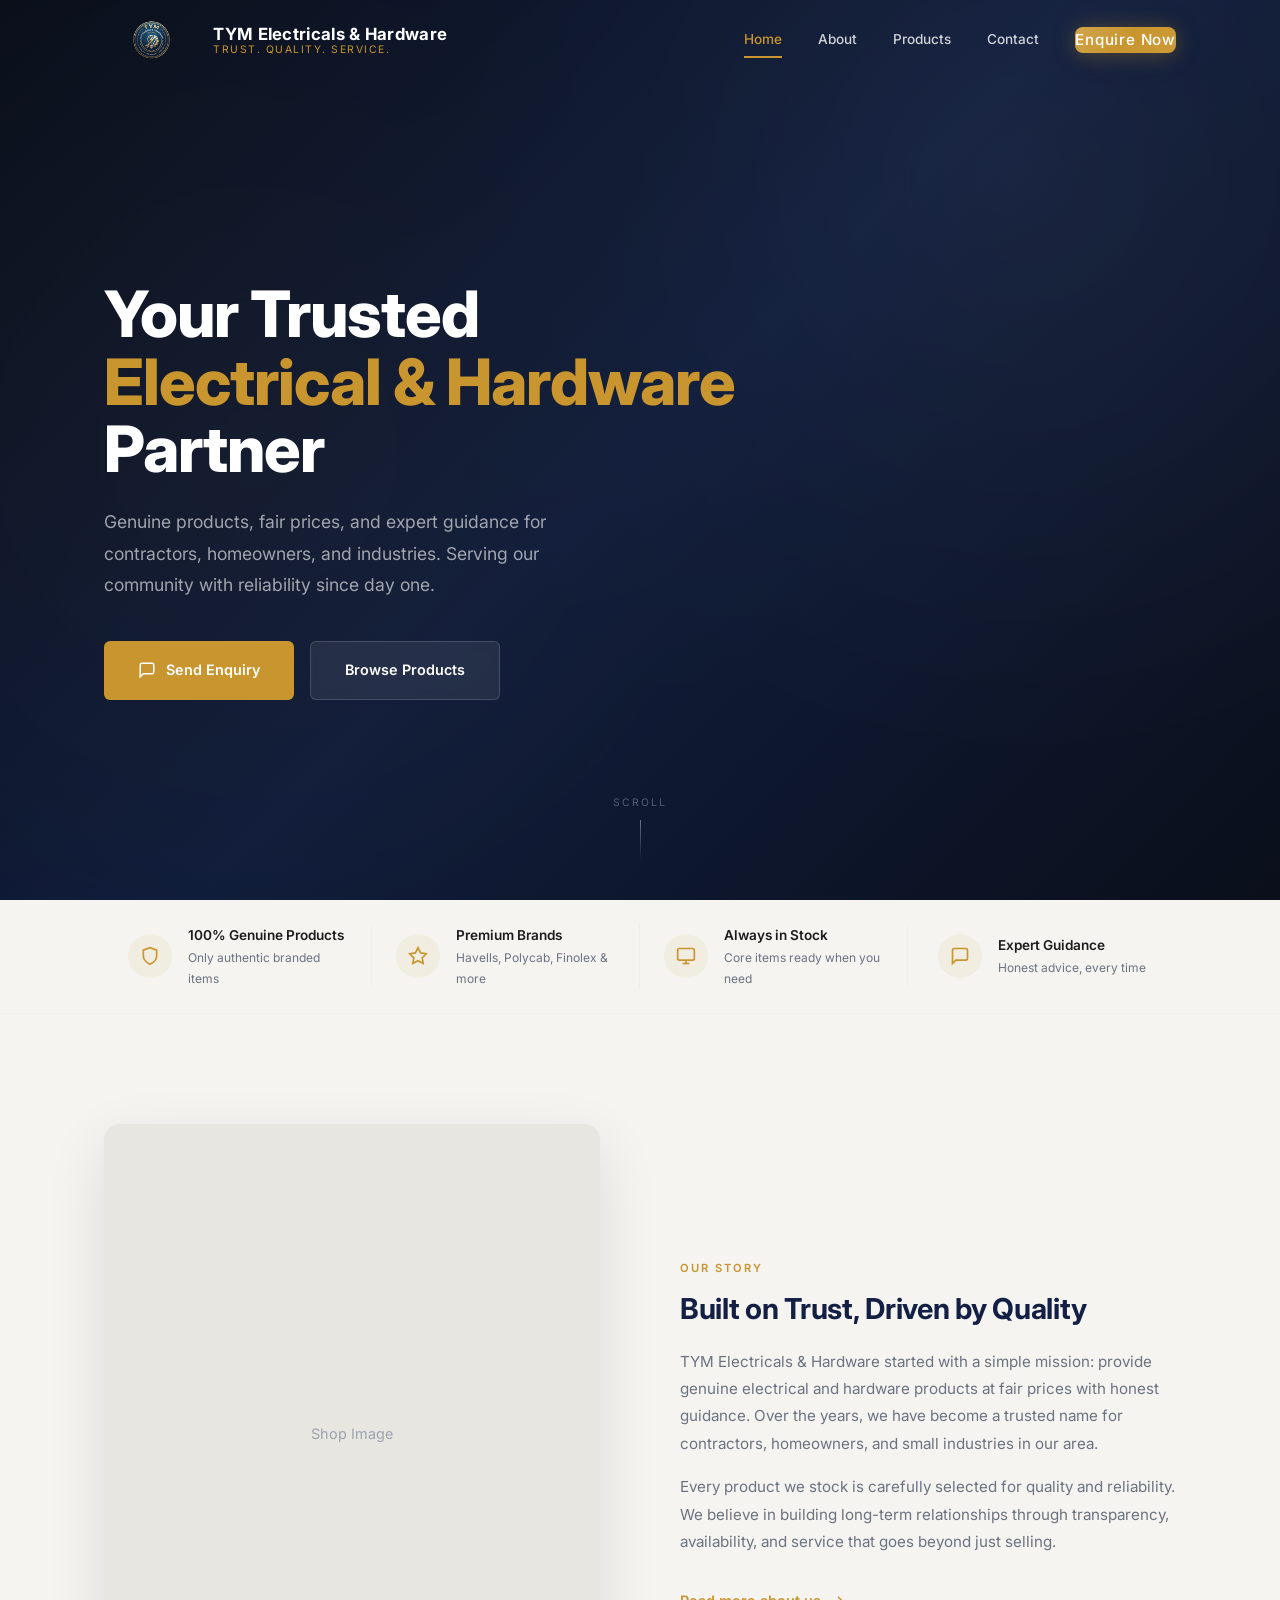
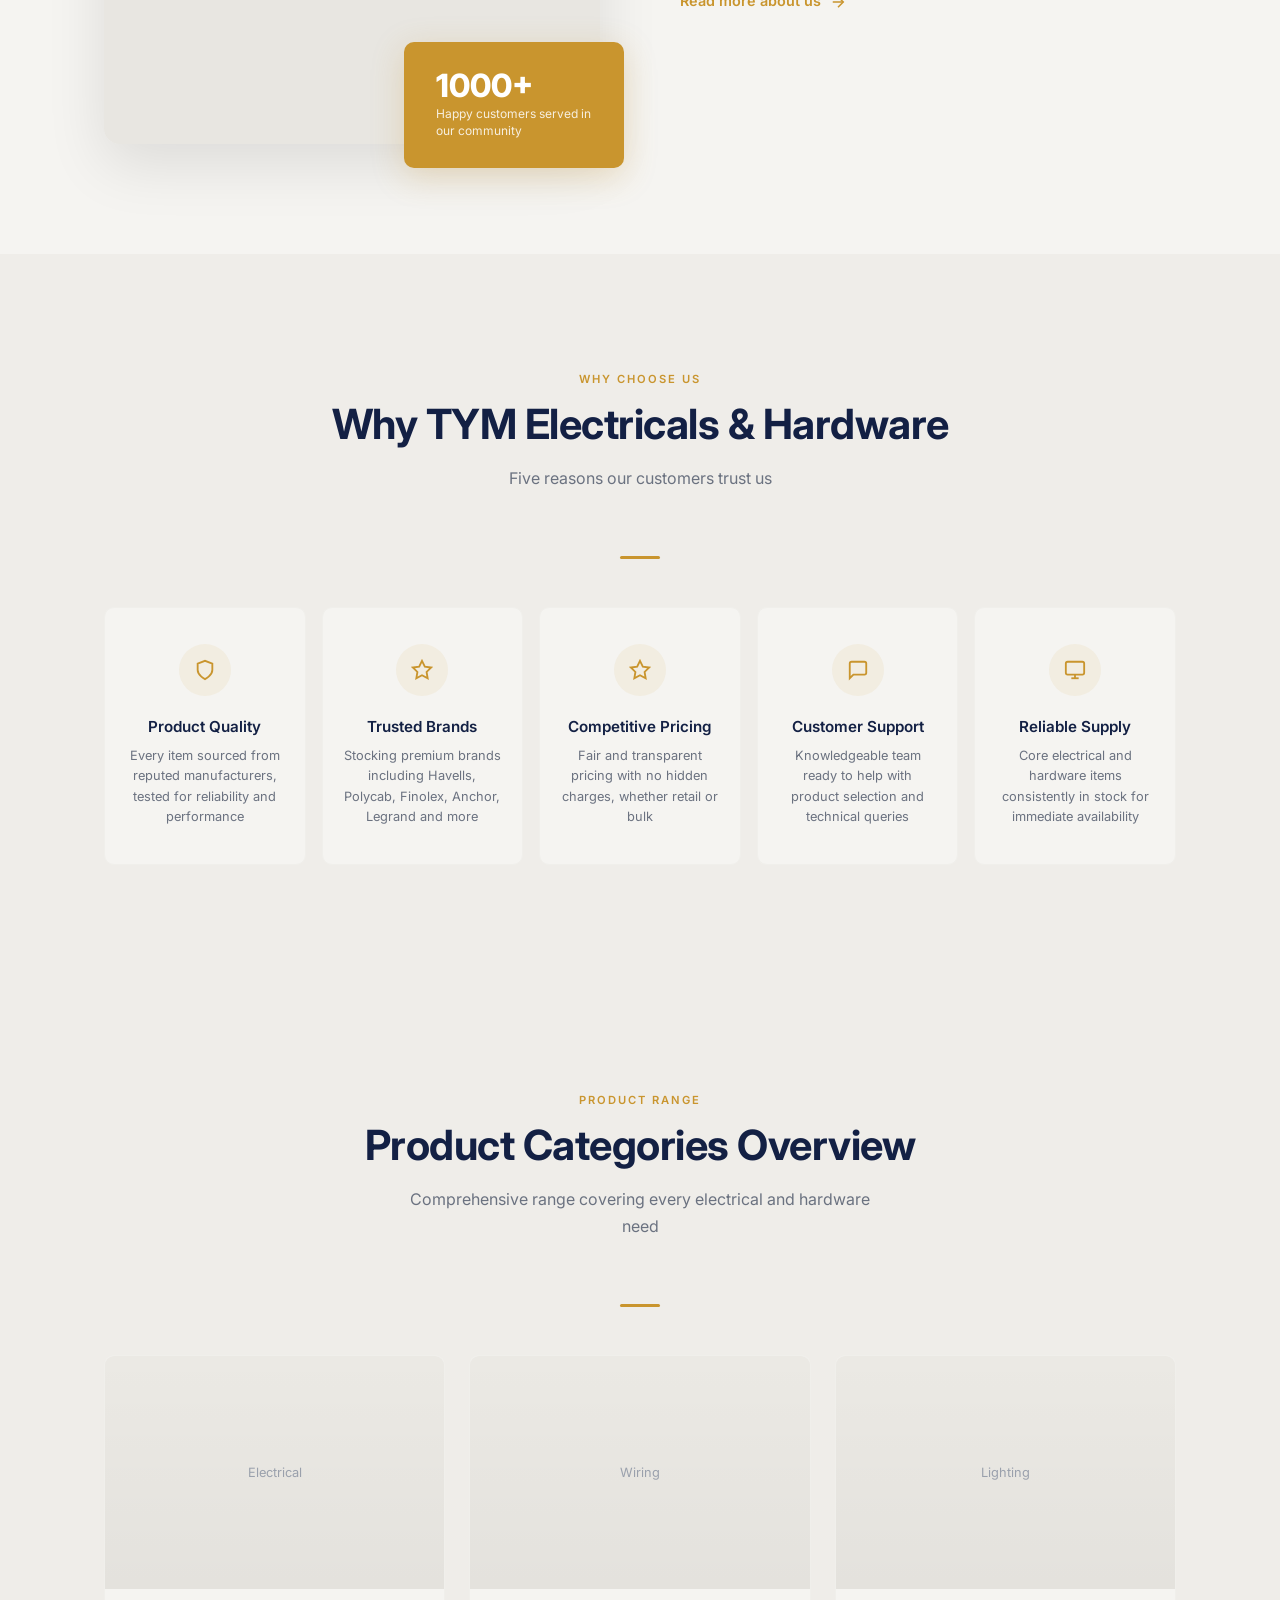
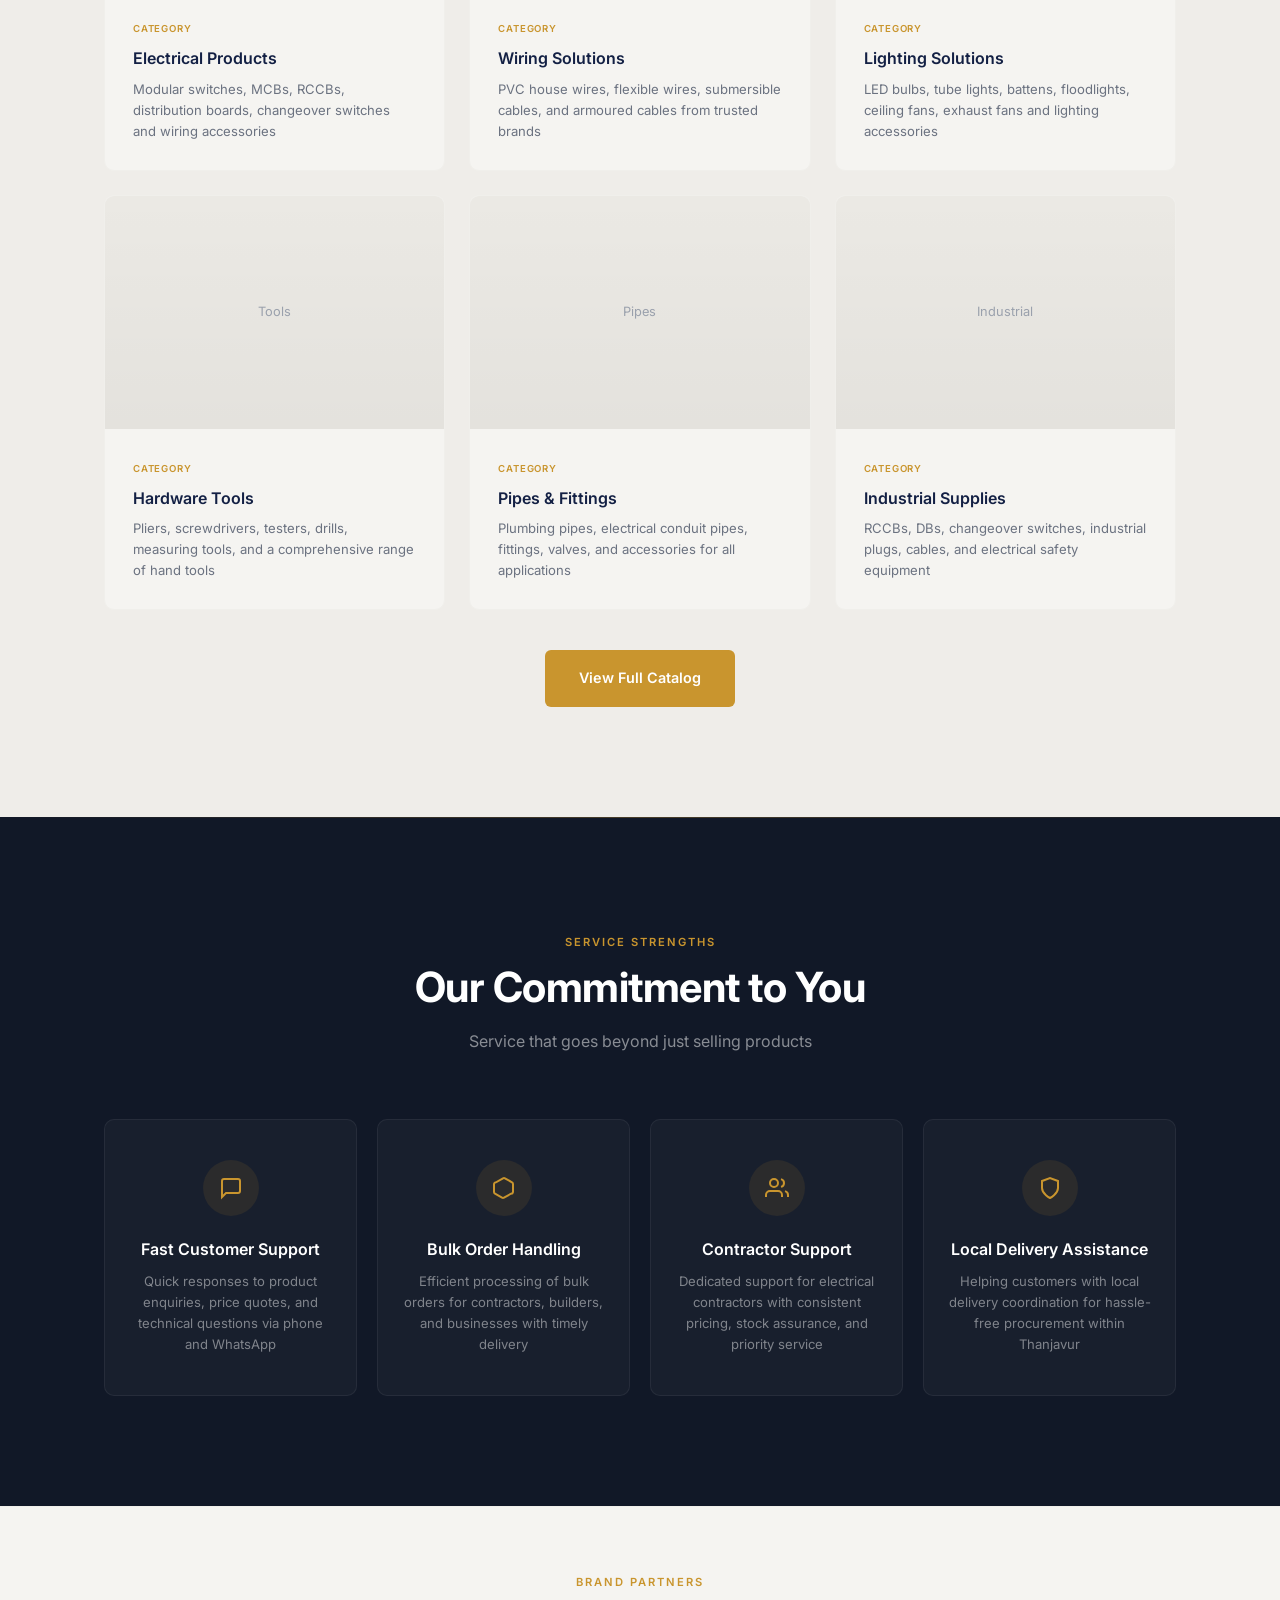
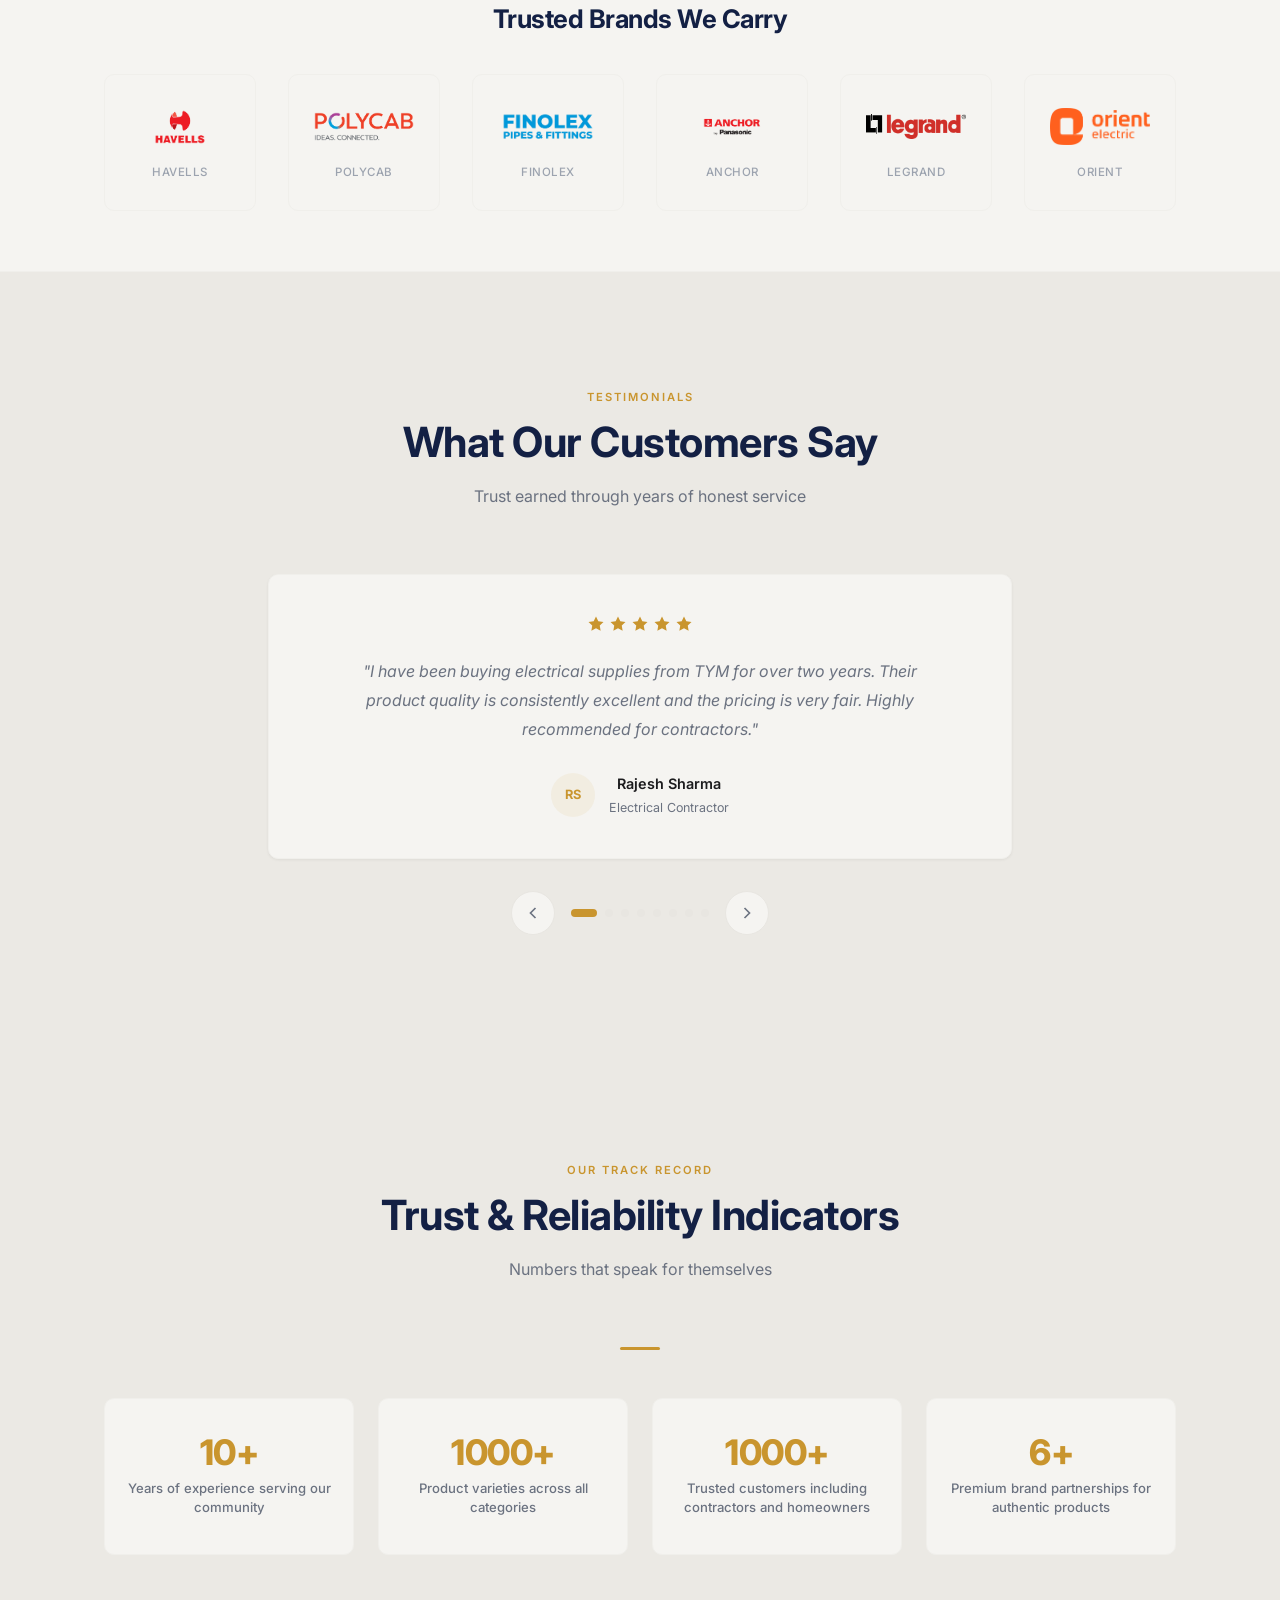
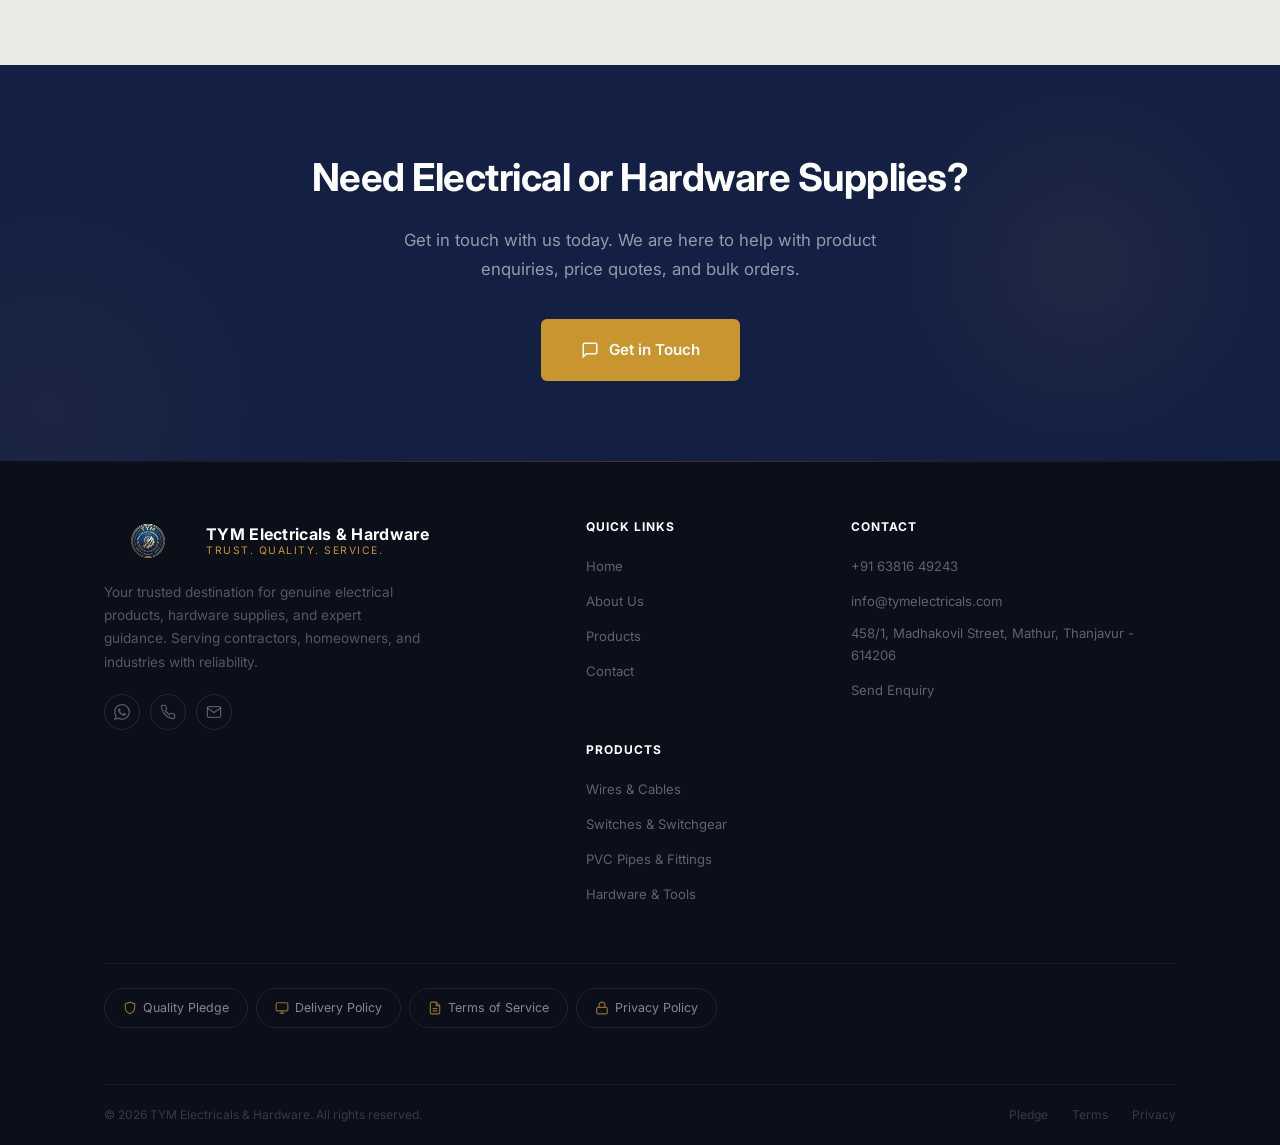
==== commit 153db7ab: "update why choose us section and CTA button" ====
--- a/index.html
+++ b/index.html
@@ -151,7 +151,7 @@
         <p>Five reasons our customers trust us</p>
       </div>
       <div class="section-divider"></div>
-      <div class="why-choose-grid" style="grid-template-columns:repeat(5,1fr);">
+      <div class="why-choose-grid">
         <div class="why-card animate">
           <div class="why-icon">
             <svg viewBox="0 0 24 24" fill="none" stroke="currentColor" stroke-width="2"><path d="M12 22s8-4 8-10V5l-8-3-8 3v7c0 6 8 10 8 10z"/></svg>
--- a/css/style.css
+++ b/css/style.css
@@ -19,9 +19,9 @@
   --color-accent: #c9952e;
   --color-accent-dark: #a67a1e;
   --color-accent-light: #e8c468;
-  --color-bg: #ffffff;
-  --color-bg-alt: #f7f6f3;
-  --color-bg-warm: #f3f1ec;
+  --color-bg: #f5f4f1;
+  --color-bg-alt: #efede9;
+  --color-bg-warm: #ebe9e4;
   --color-text: #1c1c1e;
   --color-text-light: #6b7280;
   --color-text-muted: #9ca3af;
@@ -199,12 +199,12 @@
 .nav-cta {
   background: var(--color-accent) !important;
   color: #ffffff !important;
-  padding: 16px 42px;
+  padding: 18px 56px;
   border-radius: 8px;
   font-weight: 700;
-  font-size: 0.9rem !important;
+  font-size: 0.95rem !important;
   line-height: 1.2;
-  letter-spacing: 0.5px;
+  letter-spacing: 0.8px;
   white-space: nowrap;
   transition: all var(--transition);
   position: relative;
@@ -232,12 +232,18 @@
 .mobile-toggle {
   display: none;
   flex-direction: column;
+  align-items: center;
+  justify-content: center;
   gap: 5px;
   cursor: pointer;
-  background: none;
-  border: none;
-  padding: 4px;
+  background: rgba(255,255,255,0.12);
+  border: 1px solid rgba(255,255,255,0.15);
+  border-radius: 8px;
+  padding: 10px 12px;
   z-index: 10;
+  min-width: 44px;
+  min-height: 44px;
+  transition: all var(--transition);
 }
 
 .mobile-toggle span {
@@ -247,6 +253,11 @@
   background: #ffffff;
   border-radius: 2px;
   transition: all var(--transition);
+}
+
+.header.scrolled .mobile-toggle {
+  background: rgba(19,32,68,0.06);
+  border-color: rgba(19,32,68,0.1);
 }
 
 .header.scrolled .mobile-toggle span {
@@ -675,8 +686,8 @@
 /* ----- Why Choose Section ----- */
 .why-choose-grid {
   display: grid;
-  grid-template-columns: repeat(4, 1fr);
-  gap: 20px;
+  grid-template-columns: repeat(5, 1fr);
+  gap: 16px;
 }
 
 .why-card {
@@ -1372,7 +1383,7 @@
 .footer {
   background: var(--color-footer);
   color: rgba(255,255,255,0.5);
-  padding: 48px 0 0;
+  padding: 56px 0 0;
   position: relative;
 }
 
@@ -1388,9 +1399,9 @@
 
 .footer-grid {
   display: grid;
-  grid-template-columns: 1.6fr 1fr 1.3fr;
-  gap: 40px;
-  padding-bottom: 28px;
+  grid-template-columns: 2fr 1fr 1.5fr;
+  gap: 48px;
+  padding-bottom: 32px;
 }
 
 .footer-brand { grid-column: 1; grid-row: 1 / 3; }
@@ -1399,7 +1410,7 @@
 .footer-contact-col { grid-column: 3; grid-row: 1 / 3; }
 .footer-legal-row { grid-column: 1 / -1; grid-row: 3; }
 
-.footer-brand .logo { margin-bottom: 14px; }
+.footer-brand .logo { margin-bottom: 16px; }
 
 .footer-brand .logo img { height: 48px; }
 
@@ -1411,29 +1422,29 @@
 .footer-brand .logo-text span:last-child { color: var(--color-accent); }
 
 .footer-brand-desc {
-  font-size: 0.78rem;
-  line-height: 1.6;
+  font-size: 0.85rem;
+  line-height: 1.7;
   color: rgba(255,255,255,0.3);
-  max-width: 260px;
-  margin-bottom: 16px;
+  max-width: 320px;
+  margin-bottom: 20px;
 }
 
 .footer-social {
   display: flex;
-  gap: 8px;
+  gap: 10px;
 }
 
 .footer-social a {
-  width: 32px;
-  height: 32px;
-  min-width: 32px;
-  min-height: 32px;
+  width: 36px;
+  height: 36px;
+  min-width: 36px;
+  min-height: 36px;
   display: flex;
   align-items: center;
   justify-content: center;
   border-radius: 50%;
-  border: 1px solid rgba(255,255,255,0.08);
-  color: rgba(255,255,255,0.25);
+  border: 1px solid rgba(255,255,255,0.1);
+  color: rgba(255,255,255,0.3);
   transition: all var(--transition);
 }
 
@@ -1443,24 +1454,24 @@
   background: rgba(201,149,46,0.06);
 }
 
-.footer-social a svg { width: 14px; height: 14px; }
+.footer-social a svg { width: 16px; height: 16px; }
 
 .footer h5 {
-  color: rgba(255,255,255,0.5);
-  font-size: 0.68rem;
+  color: #ffffff;
+  font-size: 0.75rem;
   font-weight: 700;
-  margin-bottom: 12px;
+  margin-bottom: 14px;
   letter-spacing: 1px;
   text-transform: uppercase;
 }
 
 .footer ul { list-style: none; padding: 0; margin: 0; }
 
-.footer ul li { margin-bottom: 6px; }
+.footer ul li { margin-bottom: 8px; }
 
 .footer ul li a {
-  color: rgba(255,255,255,0.3);
-  font-size: 0.78rem;
+  color: rgba(255,255,255,0.35);
+  font-size: 0.82rem;
   transition: color var(--transition);
   display: inline-block;
 }
@@ -1469,60 +1480,60 @@
 
 /* Legal links row */
 .footer-legal-row {
-  padding: 20px 0;
-  border-top: 1px solid rgba(255,255,255,0.05);
+  padding: 24px 0;
+  border-top: 1px solid rgba(255,255,255,0.06);
 }
 
 .footer-legal-links {
   display: flex;
   flex-wrap: wrap;
-  gap: 4px;
+  gap: 8px;
 }
 
 .footer-legal-link {
   display: inline-flex;
   align-items: center;
   gap: 6px;
-  padding: 6px 14px;
+  padding: 8px 18px;
   border-radius: 20px;
-  font-size: 0.72rem;
-  color: rgba(255,255,255,0.4);
-  border: 1px solid rgba(255,255,255,0.06);
+  font-size: 0.78rem;
+  color: rgba(255,255,255,0.5);
+  border: 1px solid rgba(255,255,255,0.08);
   transition: all var(--transition);
 }
 
 .footer-legal-link:hover {
   color: var(--color-accent);
-  border-color: rgba(201,149,46,0.15);
-  background: rgba(201,149,46,0.04);
+  border-color: rgba(201,149,46,0.2);
+  background: rgba(201,149,46,0.06);
 }
 
 .footer-legal-link svg {
-  width: 12px;
-  height: 12px;
-  color: var(--color-accent);
-  opacity: 0.6;
+  width: 14px;
+  height: 14px;
+  color: var(--color-accent);
+  opacity: 0.7;
 }
 
 .footer-bottom {
-  padding: 16px 0;
+  padding: 20px 0;
   display: flex;
   justify-content: space-between;
   align-items: center;
-  font-size: 0.7rem;
-  color: rgba(255,255,255,0.15);
+  font-size: 0.75rem;
+  color: rgba(255,255,255,0.18);
   border-top: 1px solid rgba(255,255,255,0.05);
 }
 
 .footer-bottom-links {
   display: flex;
-  gap: 20px;
+  gap: 24px;
 }
 
 .footer-bottom-links a {
-  color: rgba(255,255,255,0.15);
+  color: rgba(255,255,255,0.18);
   transition: color var(--transition);
-  font-size: 0.7rem;
+  font-size: 0.75rem;
 }
 
 .footer-bottom-links a:hover { color: var(--color-accent); }
@@ -2035,6 +2046,7 @@
   .brand-logo-item img { max-width: 90px; height: 44px; }
   .service-grid { gap: 16px; grid-template-columns: repeat(2, 1fr); }
   .trust-stats-grid { gap: 20px; grid-template-columns: repeat(2, 1fr); }
+  .why-choose-grid { grid-template-columns: repeat(3, 1fr); gap: 14px; }
 }
 
 /* ----- Responsive: 768px ----- */
@@ -2082,30 +2094,30 @@
   .contact-grid { grid-template-columns: 1fr; gap: 40px; }
   .contact-form-wrap { padding: 28px; }
 
-  .footer { padding: 32px 0 0; }
-  .footer-grid { grid-template-columns: 1fr 1fr 1fr; gap: 16px; padding-bottom: 12px; }
-  .footer-brand,
-  .footer-legal-row { grid-column: 1 / -1; }
-  .footer-quick-links,
-  .footer-products,
-  .footer-contact-col { grid-column: auto; grid-row: auto; }
-  .footer-legal-row { padding: 12px 0; border-top: 1px solid rgba(255,255,255,0.05); }
+  .footer { padding: 40px 0 0; }
+  .footer-grid { grid-template-columns: 1fr 1fr; gap: 20px; padding-bottom: 16px; }
+  .footer-brand { grid-column: 1 / -1; grid-row: auto; }
+  .footer-quick-links { grid-column: 1; grid-row: auto; }
+  .footer-products { grid-column: 2; grid-row: auto; }
+  .footer-contact-col { grid-column: 1 / -1; grid-row: auto; }
+  .footer-legal-row { grid-column: 1 / -1; grid-row: auto; }
+  .footer-legal-row { padding: 14px 0; border-top: 1px solid rgba(255,255,255,0.06); }
   .footer-legal-row .footer-legal-links { gap: 6px; }
-  .footer-legal-link { padding: 4px 10px; font-size: 0.62rem; gap: 4px; }
-  .footer-legal-link svg { width: 10px; height: 10px; }
-  .footer-bottom { flex-direction: column; gap: 6px; text-align: center; padding: 12px 0; }
-  .footer-bottom-links { gap: 14px; }
-  .footer h5 { margin-bottom: 8px; font-size: 0.6rem; }
-  .footer ul li { margin-bottom: 4px; }
-  .footer-brand .logo { margin-bottom: 8px; }
-  .footer-brand .logo img { height: 36px; }
-  .footer-brand .logo-text span:first-child { font-size: 0.88rem; }
-  .footer-brand-desc { font-size: 0.7rem; margin-bottom: 10px; line-height: 1.4; max-width: 100%; }
-  .footer-social { gap: 5px; }
-  .footer-social a { width: 26px; height: 26px; min-width: 26px; min-height: 26px; }
-  .footer-social a svg { width: 12px; height: 12px; }
-  .footer ul li a { font-size: 0.72rem; }
-  .footer-bottom { font-size: 0.64rem; }
+  .footer-legal-link { padding: 6px 14px; font-size: 0.7rem; gap: 6px; }
+  .footer-legal-link svg { width: 12px; height: 12px; }
+  .footer-bottom { flex-direction: column; gap: 8px; text-align: center; padding: 16px 0; }
+  .footer-bottom-links { gap: 20px; }
+  .footer h5 { margin-bottom: 10px; font-size: 0.7rem; }
+  .footer ul li { margin-bottom: 6px; }
+  .footer-brand .logo { margin-bottom: 10px; }
+  .footer-brand .logo img { height: 40px; }
+  .footer-brand .logo-text span:first-child { font-size: 0.92rem; }
+  .footer-brand-desc { font-size: 0.8rem; margin-bottom: 14px; line-height: 1.6; max-width: 100%; }
+  .footer-social { gap: 8px; }
+  .footer-social a { width: 32px; height: 32px; min-width: 32px; min-height: 32px; }
+  .footer-social a svg { width: 14px; height: 14px; }
+  .footer ul li a { font-size: 0.8rem; }
+  .footer-bottom { font-size: 0.7rem; }
 
   .cta-content h2 { font-size: 1.5rem; }
   .cta-content p { font-size: 0.95rem; }
@@ -2173,30 +2185,30 @@
   .form-row { grid-template-columns: 1fr; }
   .form-group input, .form-group textarea { padding: 12px 14px; font-size: 0.85rem; }
 
-  .footer { padding: 24px 0 0; }
-  .footer-grid { grid-template-columns: 1fr 1fr 1fr; gap: 10px; padding-bottom: 8px; }
-  .footer-brand,
-  .footer-legal-row { grid-column: 1 / -1; }
-  .footer-quick-links,
-  .footer-products,
-  .footer-contact-col { grid-column: auto; grid-row: auto; }
-  .footer-legal-row { padding: 8px 0; border-top: 1px solid rgba(255,255,255,0.05); }
-  .footer-legal-row .footer-legal-links { gap: 3px; }
-  .footer-legal-link { padding: 2px 7px; font-size: 0.55rem; gap: 2px; border-radius: 12px; }
-  .footer-legal-link svg { width: 7px; height: 7px; }
-  .footer-bottom { padding: 6px 0; font-size: 0.55rem; }
-  .footer-bottom-links { gap: 8px; }
-  .footer h5 { margin-bottom: 6px; font-size: 0.55rem; letter-spacing: 0.8px; }
-  .footer ul li { margin-bottom: 3px; }
-  .footer ul li a { font-size: 0.65rem; }
-  .footer-brand .logo { margin-bottom: 6px; }
-  .footer-brand .logo img { height: 28px; }
-  .footer-brand .logo-text span:first-child { font-size: 0.75rem; }
-  .footer-brand .logo-text span:last-child { font-size: 0.55rem; }
-  .footer-brand-desc { font-size: 0.6rem; margin-bottom: 6px; line-height: 1.3; max-width: 100%; }
-  .footer-social { gap: 4px; }
-  .footer-social a { width: 24px; height: 24px; min-width: 24px; min-height: 24px; }
-  .footer-social a svg { width: 10px; height: 10px; }
+  .footer { padding: 32px 0 0; }
+  .footer-grid { grid-template-columns: 1fr 1fr; gap: 16px; padding-bottom: 12px; }
+  .footer-brand { grid-column: 1 / -1; grid-row: auto; }
+  .footer-quick-links { grid-column: 1; grid-row: auto; }
+  .footer-products { grid-column: 2; grid-row: auto; }
+  .footer-contact-col { grid-column: 1 / -1; grid-row: auto; }
+  .footer-legal-row { grid-column: 1 / -1; grid-row: auto; }
+  .footer-legal-row { padding: 10px 0; border-top: 1px solid rgba(255,255,255,0.06); }
+  .footer-legal-row .footer-legal-links { gap: 4px; }
+  .footer-legal-link { padding: 4px 10px; font-size: 0.62rem; gap: 4px; border-radius: 14px; }
+  .footer-legal-link svg { width: 10px; height: 10px; }
+  .footer-bottom { padding: 10px 0; font-size: 0.65rem; }
+  .footer-bottom-links { gap: 14px; }
+  .footer h5 { margin-bottom: 8px; font-size: 0.65rem; letter-spacing: 0.8px; }
+  .footer ul li { margin-bottom: 5px; }
+  .footer ul li a { font-size: 0.75rem; }
+  .footer-brand .logo { margin-bottom: 8px; }
+  .footer-brand .logo img { height: 32px; }
+  .footer-brand .logo-text span:first-child { font-size: 0.82rem; }
+  .footer-brand .logo-text span:last-child { font-size: 0.6rem; }
+  .footer-brand-desc { font-size: 0.7rem; margin-bottom: 10px; line-height: 1.5; max-width: 100%; }
+  .footer-social { gap: 6px; }
+  .footer-social a { width: 28px; height: 28px; min-width: 28px; min-height: 28px; }
+  .footer-social a svg { width: 12px; height: 12px; }
 
   .cta-content h2 { font-size: 1.3rem; }
   .cta-content p { font-size: 0.88rem; }
@@ -2207,7 +2219,7 @@
   .brand-logo-item img { max-width: 70px; height: 34px; }
   .brand-logo-name { font-size: 0.62rem; }
 
-  .why-choose-grid { grid-template-columns: 1fr 1fr; gap: 10px; }
+  .why-choose-grid { grid-template-columns: 1fr; gap: 10px; }
   .why-card { padding: 24px 14px; }
   .why-card h4 { font-size: 0.85rem; }
   .why-card p { font-size: 0.75rem; }
@@ -2258,7 +2270,7 @@
   .mobile-nav-close { min-width: 44px; min-height: 44px; }
   .footer-social a { min-width: 44px; min-height: 44px; }
   .footer-legal-link { padding: 8px 16px; }
-  .nav-cta { padding: 14px 32px; }
+  .nav-cta { padding: 16px 44px; }
   .form-submit { padding: 14px; }
 }
 
